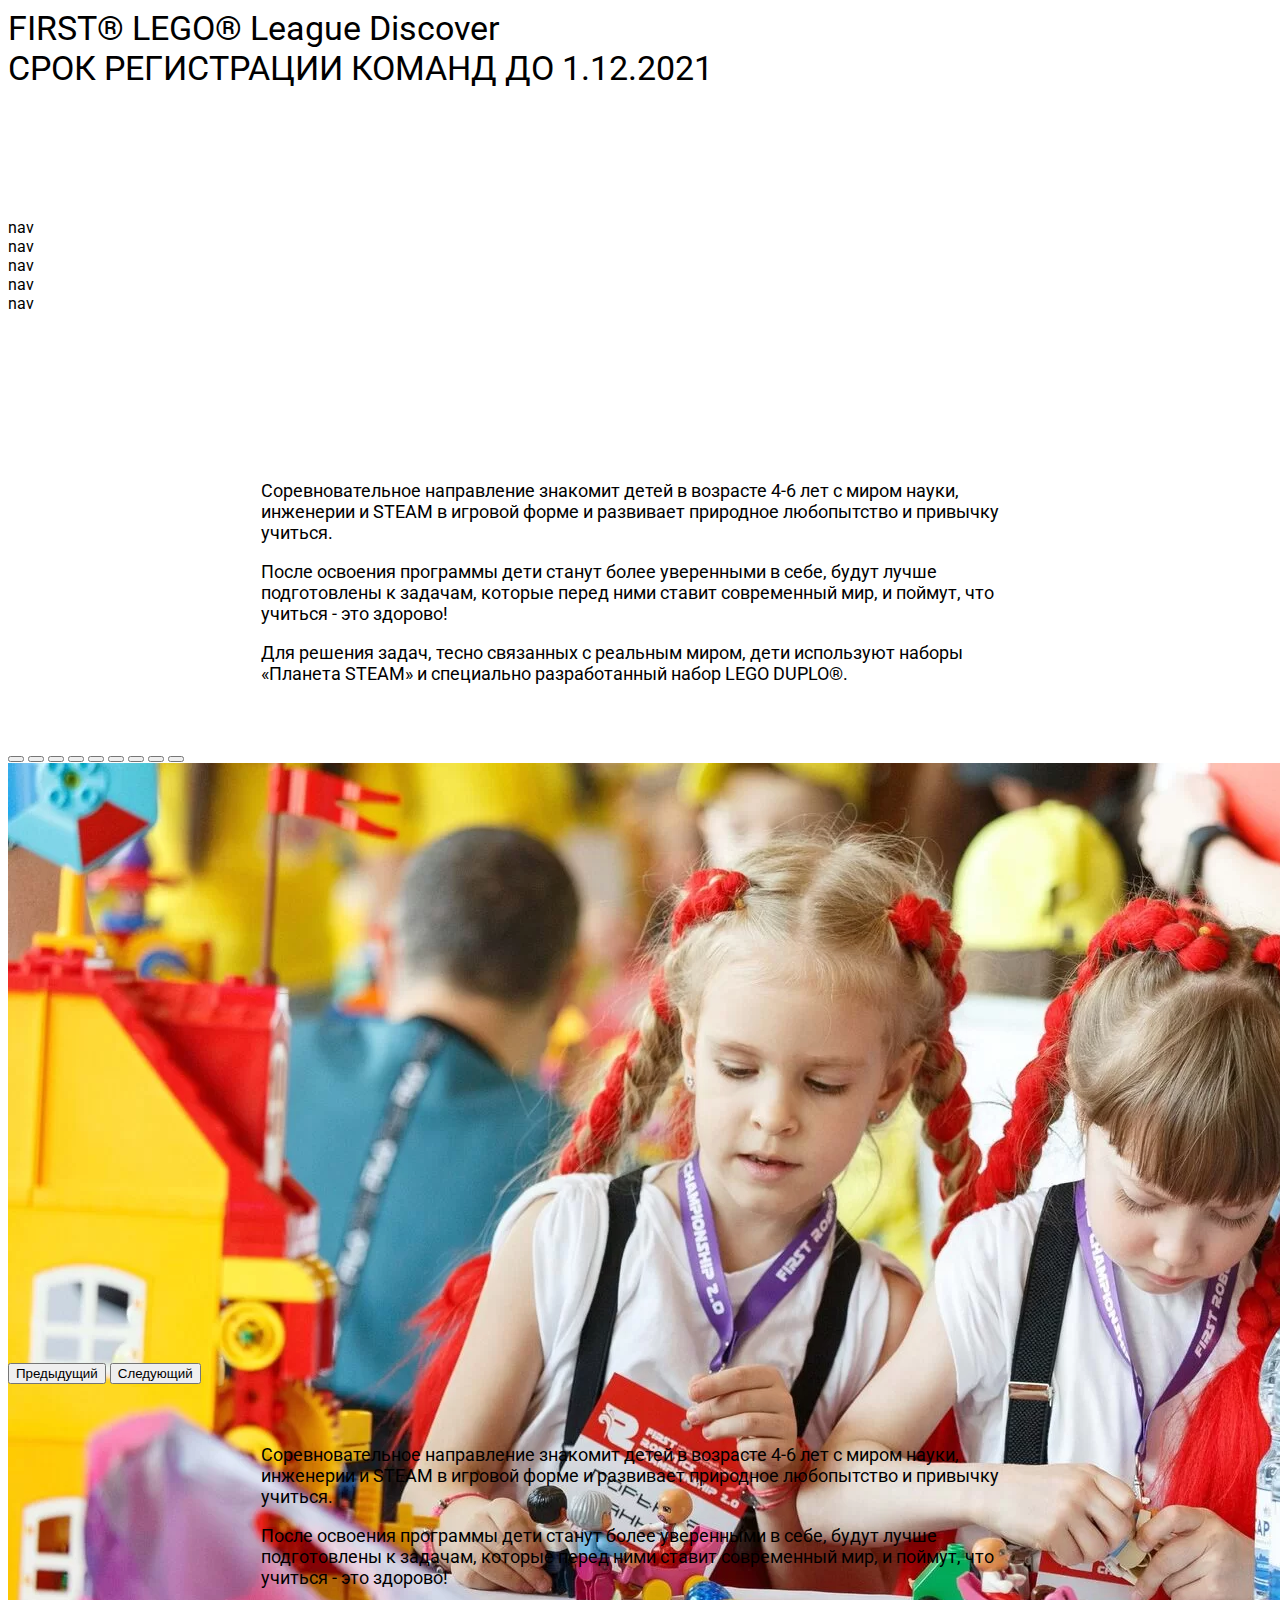
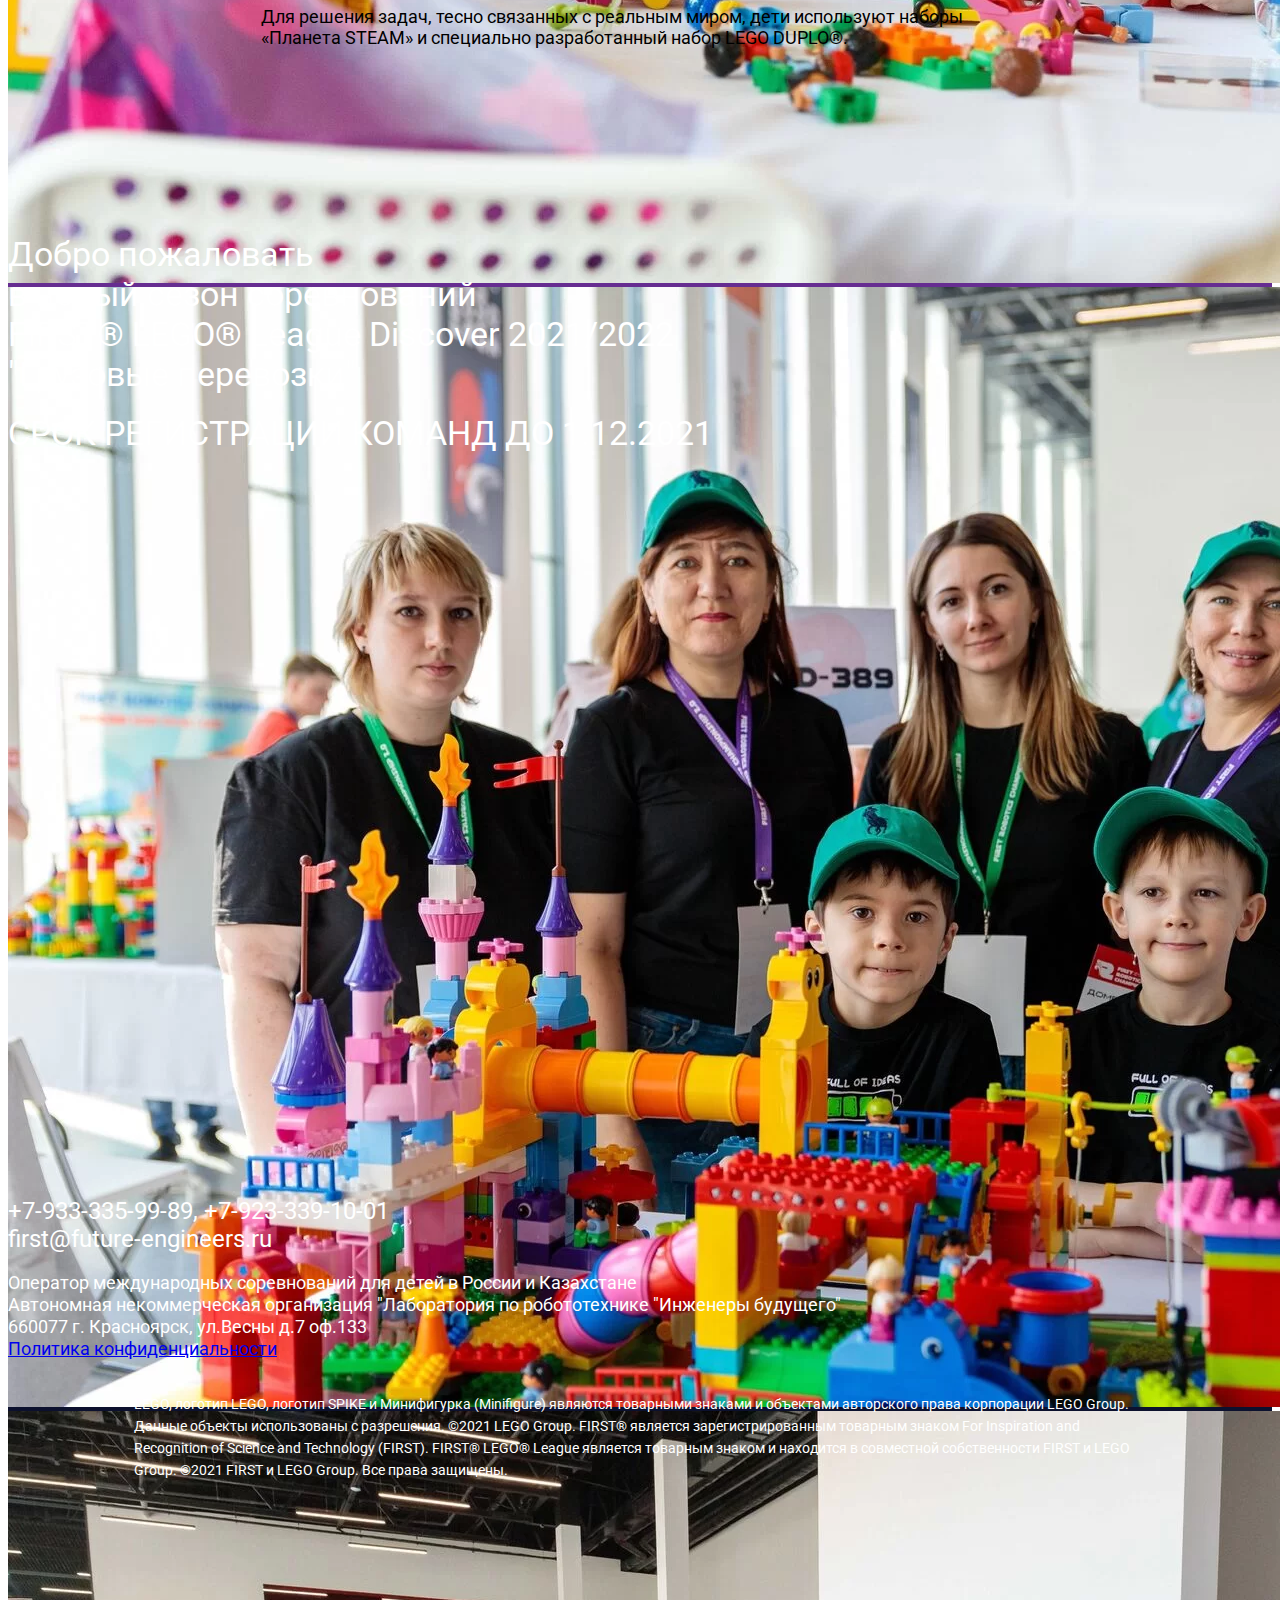
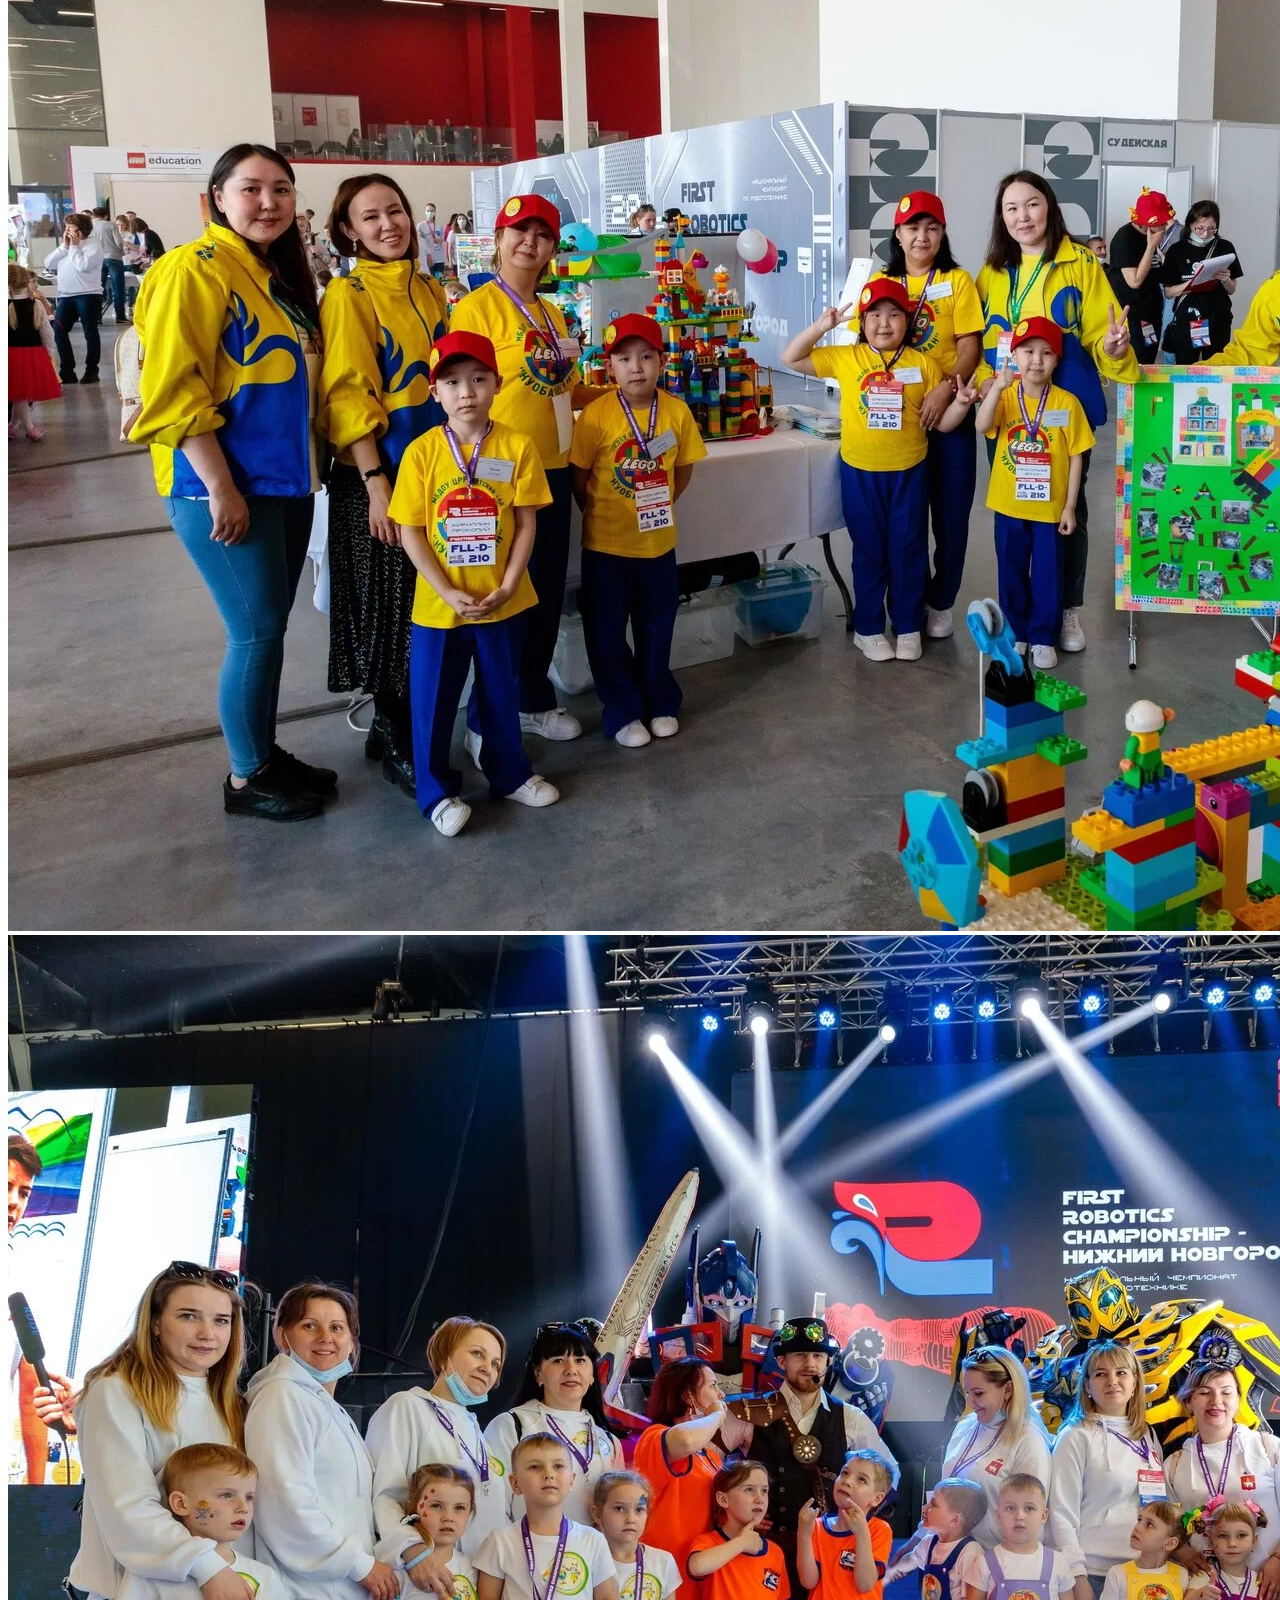
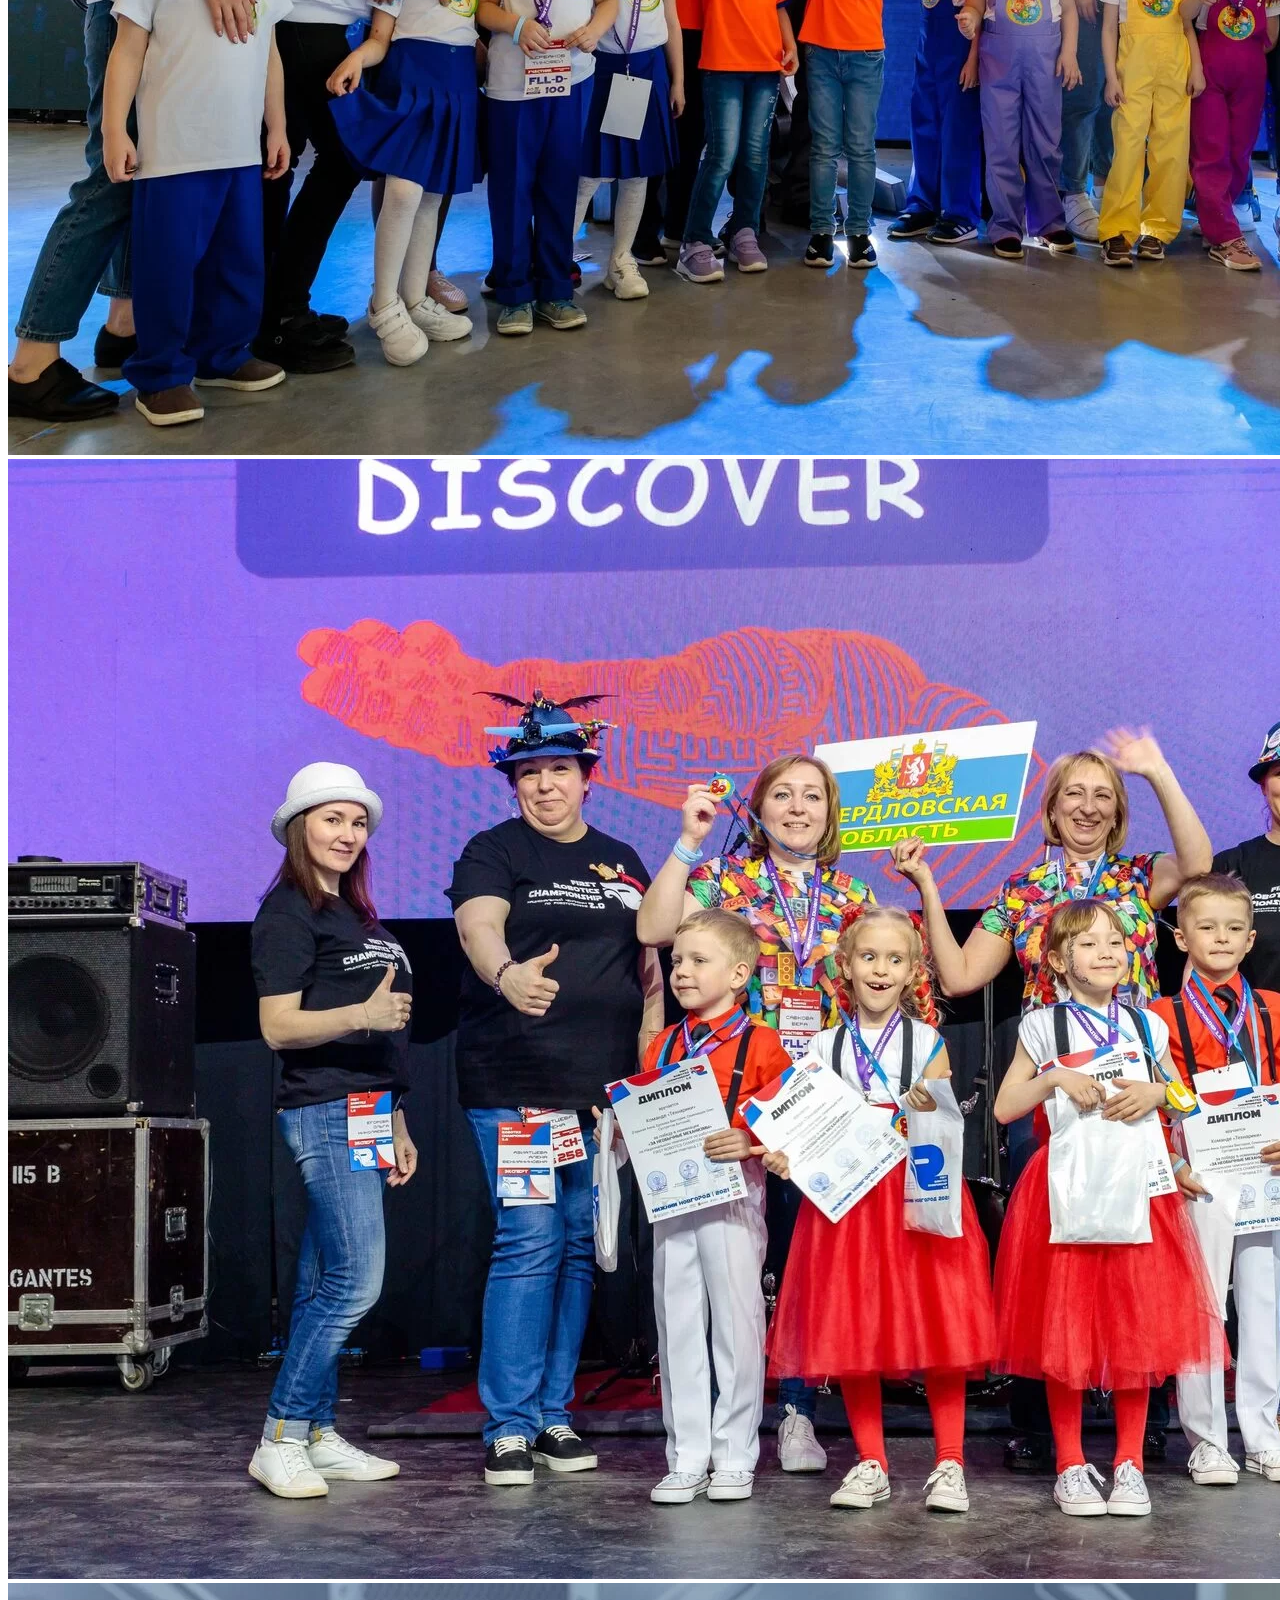
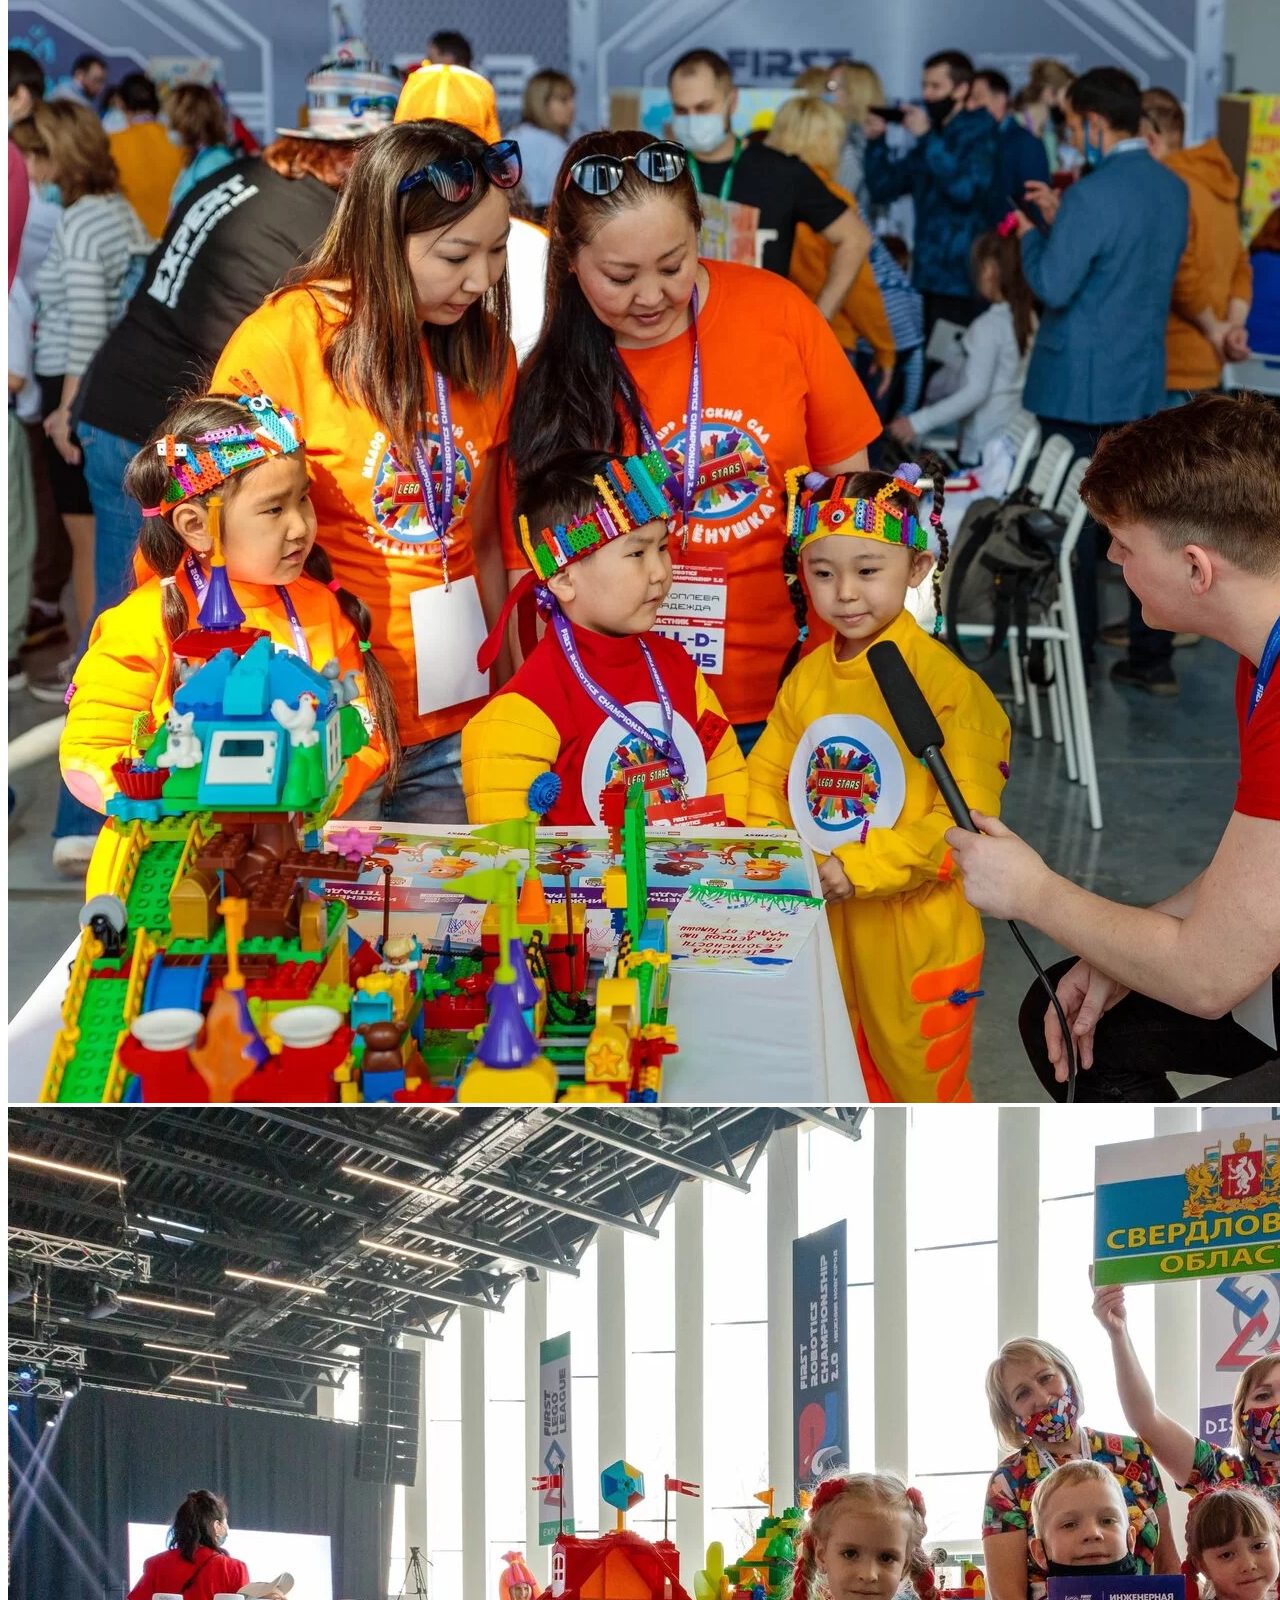
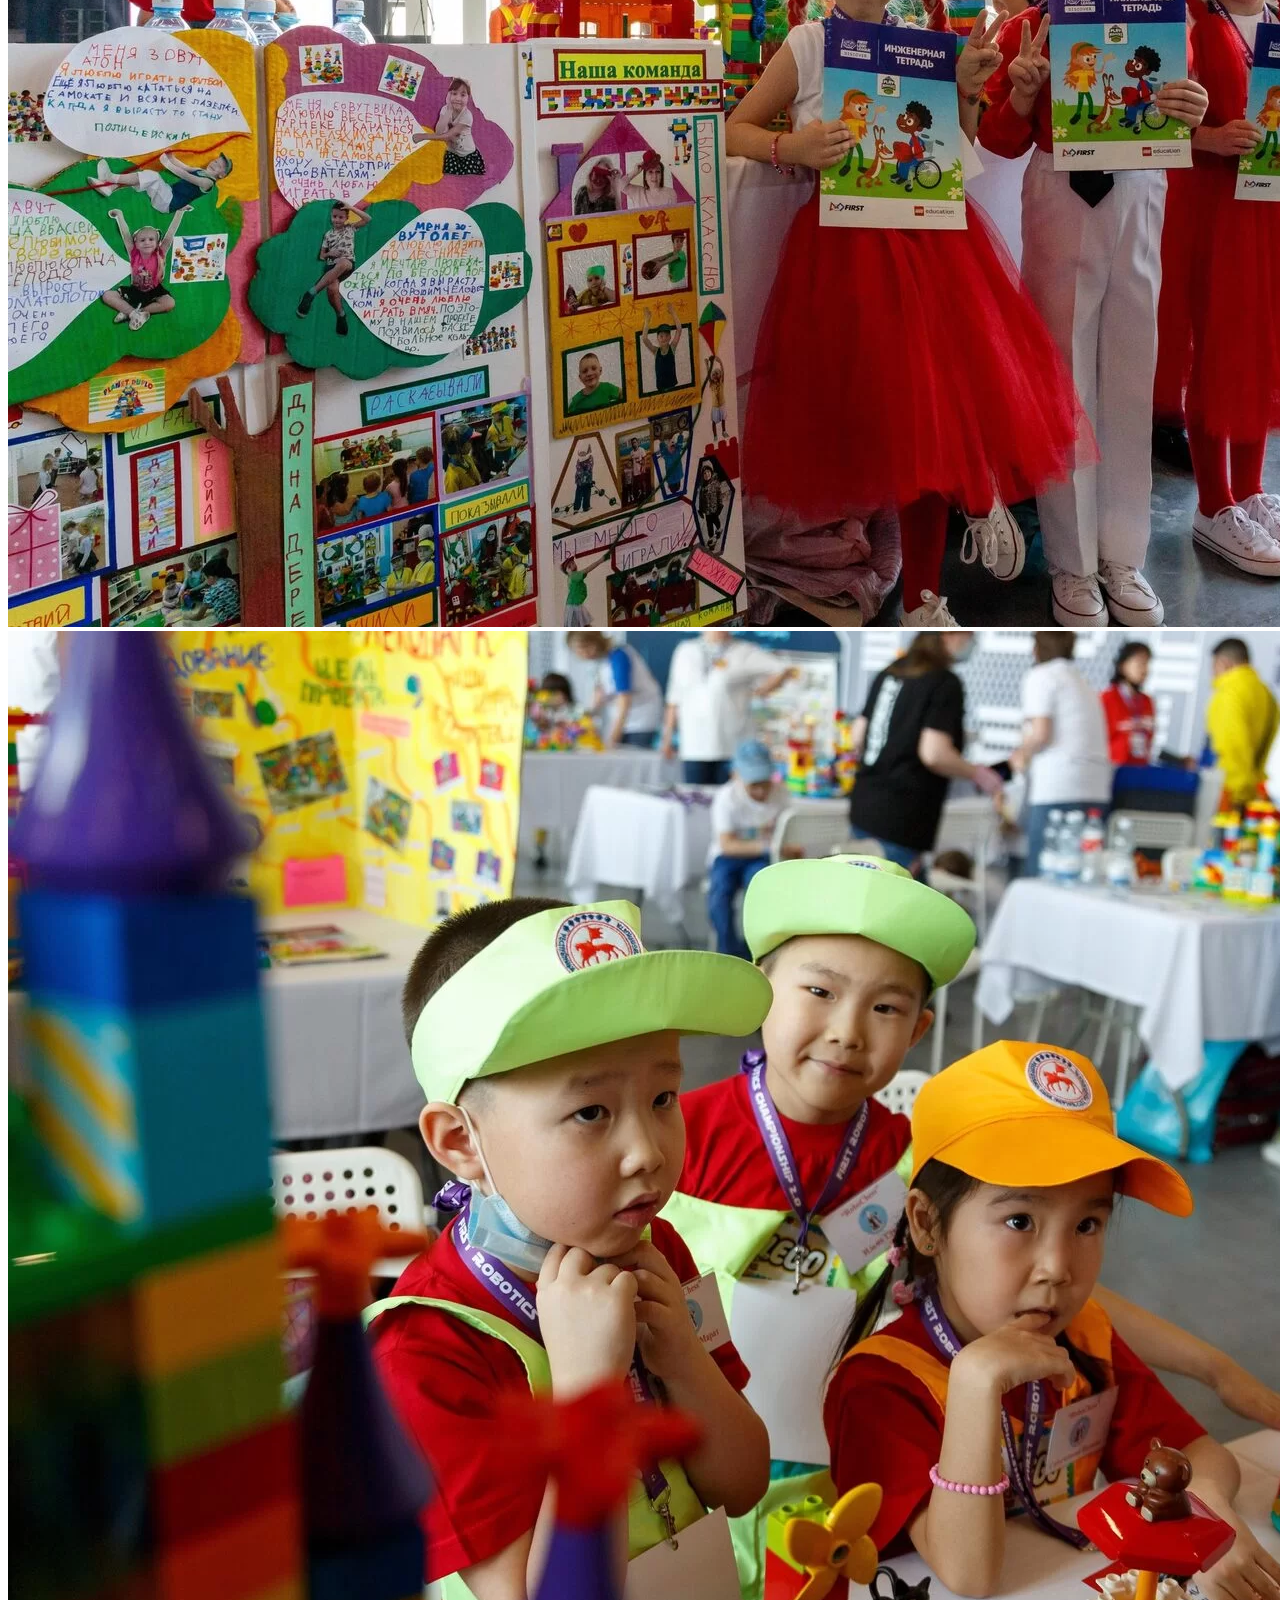
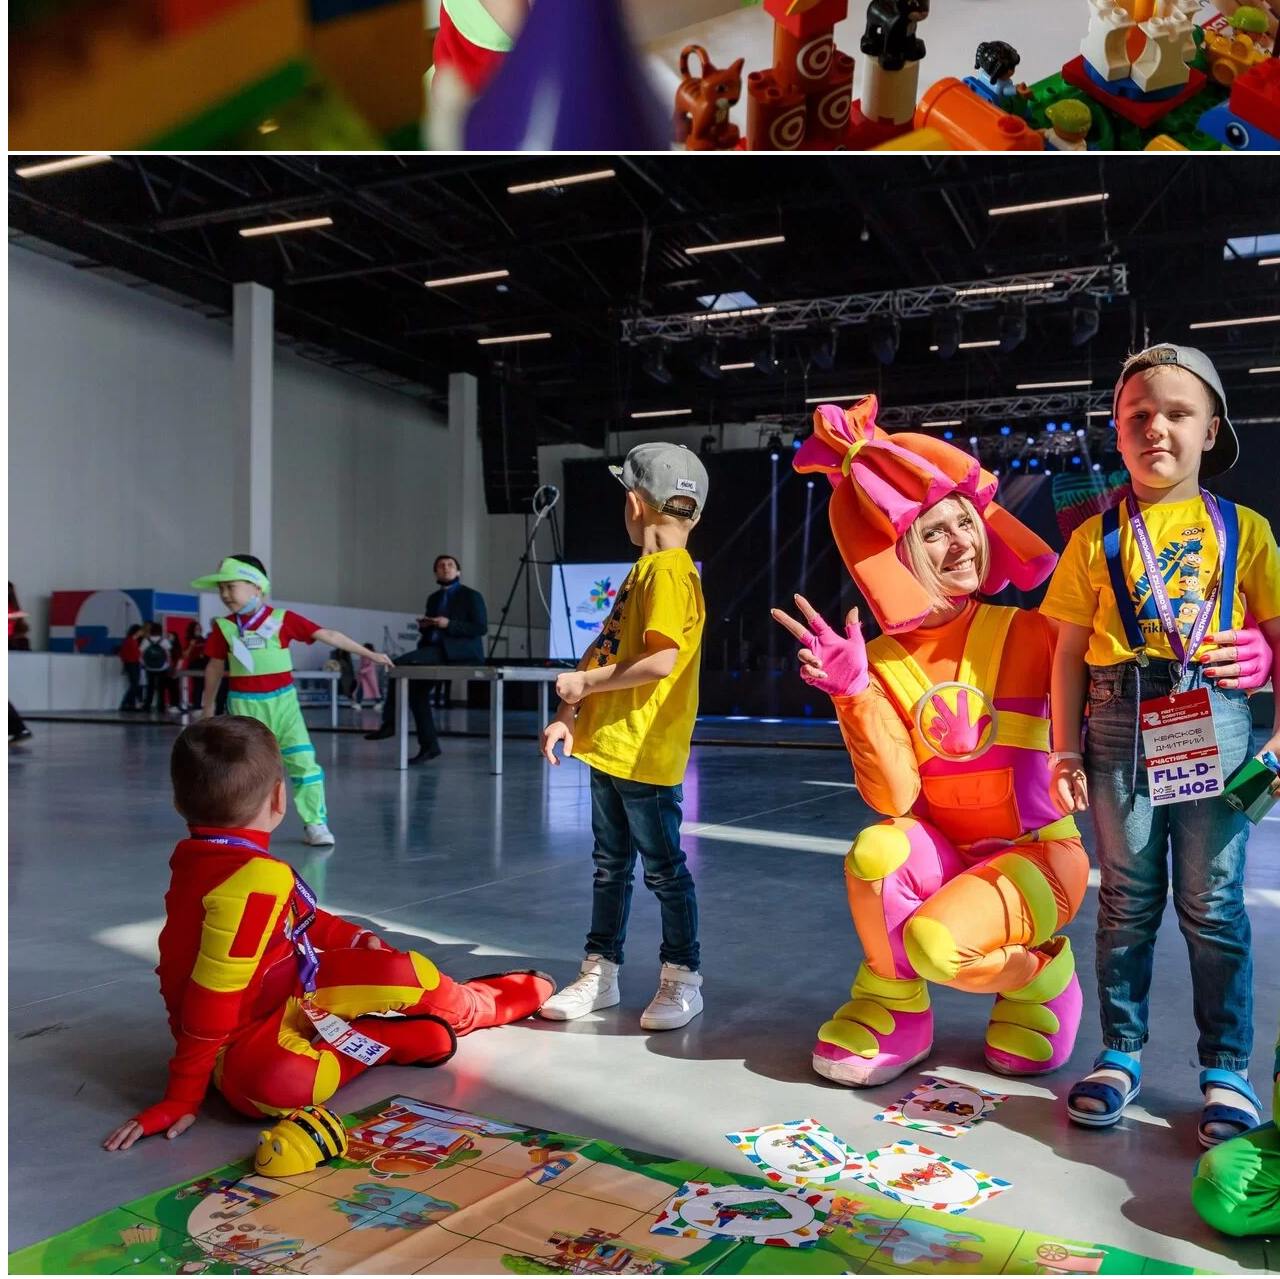
==== index.html @ ee4ee1be "fixed connection of css" ====
<!DOCTYPE html>
<html lang="ru">
<head>
    <meta charset="UTF-8">
    <link href="https://cdn.jsdelivr.net/npm/bootstrap@5.1.1/dist/css/bootstrap.min.css" rel="stylesheet" integrity="sha384-F3w7mX95PdgyTmZZMECAngseQB83DfGTowi0iMjiWaeVhAn4FJkqJByhZMI3AhiU" crossorigin="anonymous">
    <link rel="stylesheet" href="styles/style.css">
    <title>Главная</title>
</head>
<body>
    <div class="container">
        <div class="text-center heading mt-5">
            <span>FIRST® LEGO® League Discover</span>
            <br>
            <span>СРОК РЕГИСТРАЦИИ КОМАНД ДО 1.12.2021</span>
        </div>


        <div class="text-center navigation">
            <div class="row">
                <div class="col">nav</div>
                <div class="col">nav</div>
                <div class="col">nav</div>
                <div class="col">nav</div>
                <div class="col">nav</div>
            </div>
        </div>


        <div>
            <div class="text1">
                <p>Соревновательное направление знакомит детей в возрасте 4-6 лет с миром науки, инженерии и STEAM в
                    игровой форме и развивает природное любопытство и привычку учиться.</p>
                <p>После освоения программы дети станут более уверенными в себе, будут лучше подготовлены к задачам,
                    которые перед ними ставит современный мир, и поймут, что учиться - это здорово!</p>
                <p>Для решения задач, тесно связанных с реальным миром, дети используют наборы «Планета STEAM» и
                    специально разработанный набор LEGO DUPLO®.</p>
                <br>
                <br>
            </div>
        </div>


        <div id="carouselExampleIndicators" class="carousel slide" data-bs-ride="carousel">
            <div class="carousel-indicators">
                <button type="button" data-bs-target="#carouselExampleIndicators" data-bs-slide-to="0" class="active" aria-current="true" aria-label="Slide 1"></button>
                <button type="button" data-bs-target="#carouselExampleIndicators" data-bs-slide-to="1" aria-label="Slide 2"></button>
                <button type="button" data-bs-target="#carouselExampleIndicators" data-bs-slide-to="2" aria-label="Slide 3"></button>
                <button type="button" data-bs-target="#carouselExampleIndicators" data-bs-slide-to="3" aria-label="Slide 4"></button>
                <button type="button" data-bs-target="#carouselExampleIndicators" data-bs-slide-to="4" aria-label="Slide 5"></button>
                <button type="button" data-bs-target="#carouselExampleIndicators" data-bs-slide-to="5" aria-label="Slide 6"></button>
                <button type="button" data-bs-target="#carouselExampleIndicators" data-bs-slide-to="6" aria-label="Slide 7"></button>
                <button type="button" data-bs-target="#carouselExampleIndicators" data-bs-slide-to="7" aria-label="Slide 8"></button>
                <button type="button" data-bs-target="#carouselExampleIndicators" data-bs-slide-to="8" aria-label="Slide 9"></button>
            </div>
            <div class="carousel-inner carousel-all">
                <div class="carousel-item active">
                    <img src="images/foto1.webp" class="d-block w-100" alt="...">
                </div>
                <div class="carousel-item">
                    <img src="images/foto2.webp" class="d-block w-100" alt="...">
                </div>
                <div class="carousel-item">
                    <img src="images/foto3.webp" class="d-block w-100" alt="...">
                </div>
                <div class="carousel-item">
                    <img src="images/foto4.webp" class="d-block w-100" alt="...">
                </div>
                <div class="carousel-item">
                    <img src="images/foto5.webp" class="d-block w-100" alt="...">
                </div>
                <div class="carousel-item">
                    <img src="images/foto6.webp" class="d-block w-100" alt="...">
                </div>
                <div class="carousel-item">
                    <img src="images/foto7.webp" class="d-block w-100" alt="...">
                </div>
                <div class="carousel-item">
                    <img src="images/foto8.webp" class="d-block w-100" alt="...">
                </div>
                <div class="carousel-item">
                    <img src="images/foto9.webp" class="d-block w-100" alt="...">
                </div>
            </div>
            <button class="carousel-control-prev" type="button" data-bs-target="#carouselExampleIndicators"  data-bs-slide="prev">
                <span class="carousel-control-prev-icon" aria-hidden="true"></span>
                <span class="visually-hidden">Предыдущий</span>
            </button>
            <button class="carousel-control-next" type="button" data-bs-target="#carouselExampleIndicators"  data-bs-slide="next">
                <span class="carousel-control-next-icon" aria-hidden="true"></span>
                <span class="visually-hidden">Следующий</span>
            </button>
        </div>


        <div>
            <div class="text1">
                <br>
                <br>
                <p>Соревновательное направление знакомит детей в возрасте 4-6 лет с миром науки, инженерии и STEAM в
                    игровой форме и развивает природное любопытство и привычку учиться.</p>
                <p>После освоения программы дети станут более уверенными в себе, будут лучше подготовлены к задачам,
                    которые перед ними ставит современный мир, и поймут, что учиться - это здорово!</p>
                <p>Для решения задач, тесно связанных с реальным миром, дети используют наборы «Планета STEAM» и
                    специально разработанный набор LEGO DUPLO®.</p>
            </div>
        </div>
    </div>


    <div class="stripe_violet">
    </div>


    <div class="text-center footer_violet">
        <span>Добро пожаловать</span> <br>
        <span>в новый сезон соревнований</span> <br>
        <span>FIRST® LEGO® League Discover 2021/2022</span> <br>
        <span>"Грузовые перевозки"</span> <br>
        <br>
        <span>СРОК РЕГИСТРАЦИИ КОМАНД ДО 1.12.2021</span>
    </div>


    <br>
    <div class="container">
        <div class="video">
            <iframe width="840"
                height="472,5"
                src="https://www.youtube.com/embed/uSC0AAfrMMY"
                title="YouTube video player"
                frameborder="0"
                allow="accelerometer; autoplay; clipboard-write; encrypted-media; gyroscope; picture-in-picture"
                allowfullscreen>
            </iframe>
        </div>
    </div>


    <div class="stripe_blue">
    </div>


    <div class="text-center footer_blue">
        <span>+7-933-335-99-89, +7-923-339-10-01</span> <br>
        <span>first@future-engineers.ru</span> <br>
        <br>
        <span2>Оператор международных соревнований для детей в России и Казахстане</span2> <br>
        <span2>Автономная некоммерческая организация "Лаборатория по робототехнике "Инженеры будущего"</span2> <br>
        <span2>660077 г. Красноярск, ул.Весны д.7 оф.133</span2> <br>
        <span2><a href="#">Политика конфиденциальности</a></span2> <br>
        <br>
        <p>LEGO, логотип LEGO, логотип SPIKE и Минифигурка (Minifigure) являются товарными знаками и объектами
            авторского права корпорации LEGO Group. Данные объекты использованы с разрешения. ©2021 LEGO Group.
            FIRST® является зарегистрированным товарным знаком For Inspiration and Recognition of Science and
            Technology (FIRST). FIRST® LEGO® League является товарным знаком и находится в совместной собственности
            FIRST и LEGO Group. ©2021 FIRST и LEGO Group. Все права защищены.</p>
    </div>


    <script src="https://cdn.jsdelivr.net/npm/bootstrap@5.0.2/dist/js/bootstrap.bundle.min.js" integrity="sha384-MrcW6ZMFYlzcLA8Nl+NtUVF0sA7MsXsP1UyJoMp4YLEuNSfAP+JcXn/tWtIaxVXM" crossorigin="anonymous"></script>
</body>
</html>
---- styles/style.css ----
@import url('https://fonts.googleapis.com/css2?family=Roboto:wght@500&display=swap');

body{
    font-family: 'Roboto', sans-serif;
}
.heading{
    height: 150px;
}
.heading span{
    font-size: 34px;
}
.navigation{
    height: 184px;
    padding-top: 60px;
    padding-bottom: 60px;
}
.text1{
    font-size: 18px;
    width: 60%;
    margin-left: auto;
    margin-right: auto;
}
.carousel-all{
    height: 600px;
}
.video{
    width: 840px;
    margin-left: auto;
    margin-right: auto;
}

.stripe_violet{
    width: 100%;
    height: 168px;
    background-color: aquamarine;
    background-image: url("https://thumb.tildacdn.com/tild6461-3864-4330-b061-323463386266/-/format/webp/_5.png");
    background-position: center;
}
.footer_violet{
    height: 300px;
    background-color: #662d91;
}
.footer_violet span{
    font-size: 34px;
    color: white;
}





.stripe_blue{
    width: 100%;
    height: 168px;
    background-color: aquamarine;
    background-image: url("https://thumb.tildacdn.com/tild3732-3762-4366-a438-363236306661/-/format/webp/_4.png");
    background-position: center;
}
.footer_blue{
    height: 350px;
    background-color: #0c112e;
}
.footer_blue span{
    font-size: 24px;
    color: white;
}
.footer_blue span2{
    display: inline;
    font-size: 18px;
    color: white;
    line-height: 22px;
}
.footer_blue p{
    font-size: 14px;
    color: white;
    line-height: 22px;
    width: 80%;
    margin-left: auto;
    margin-right: auto;
}
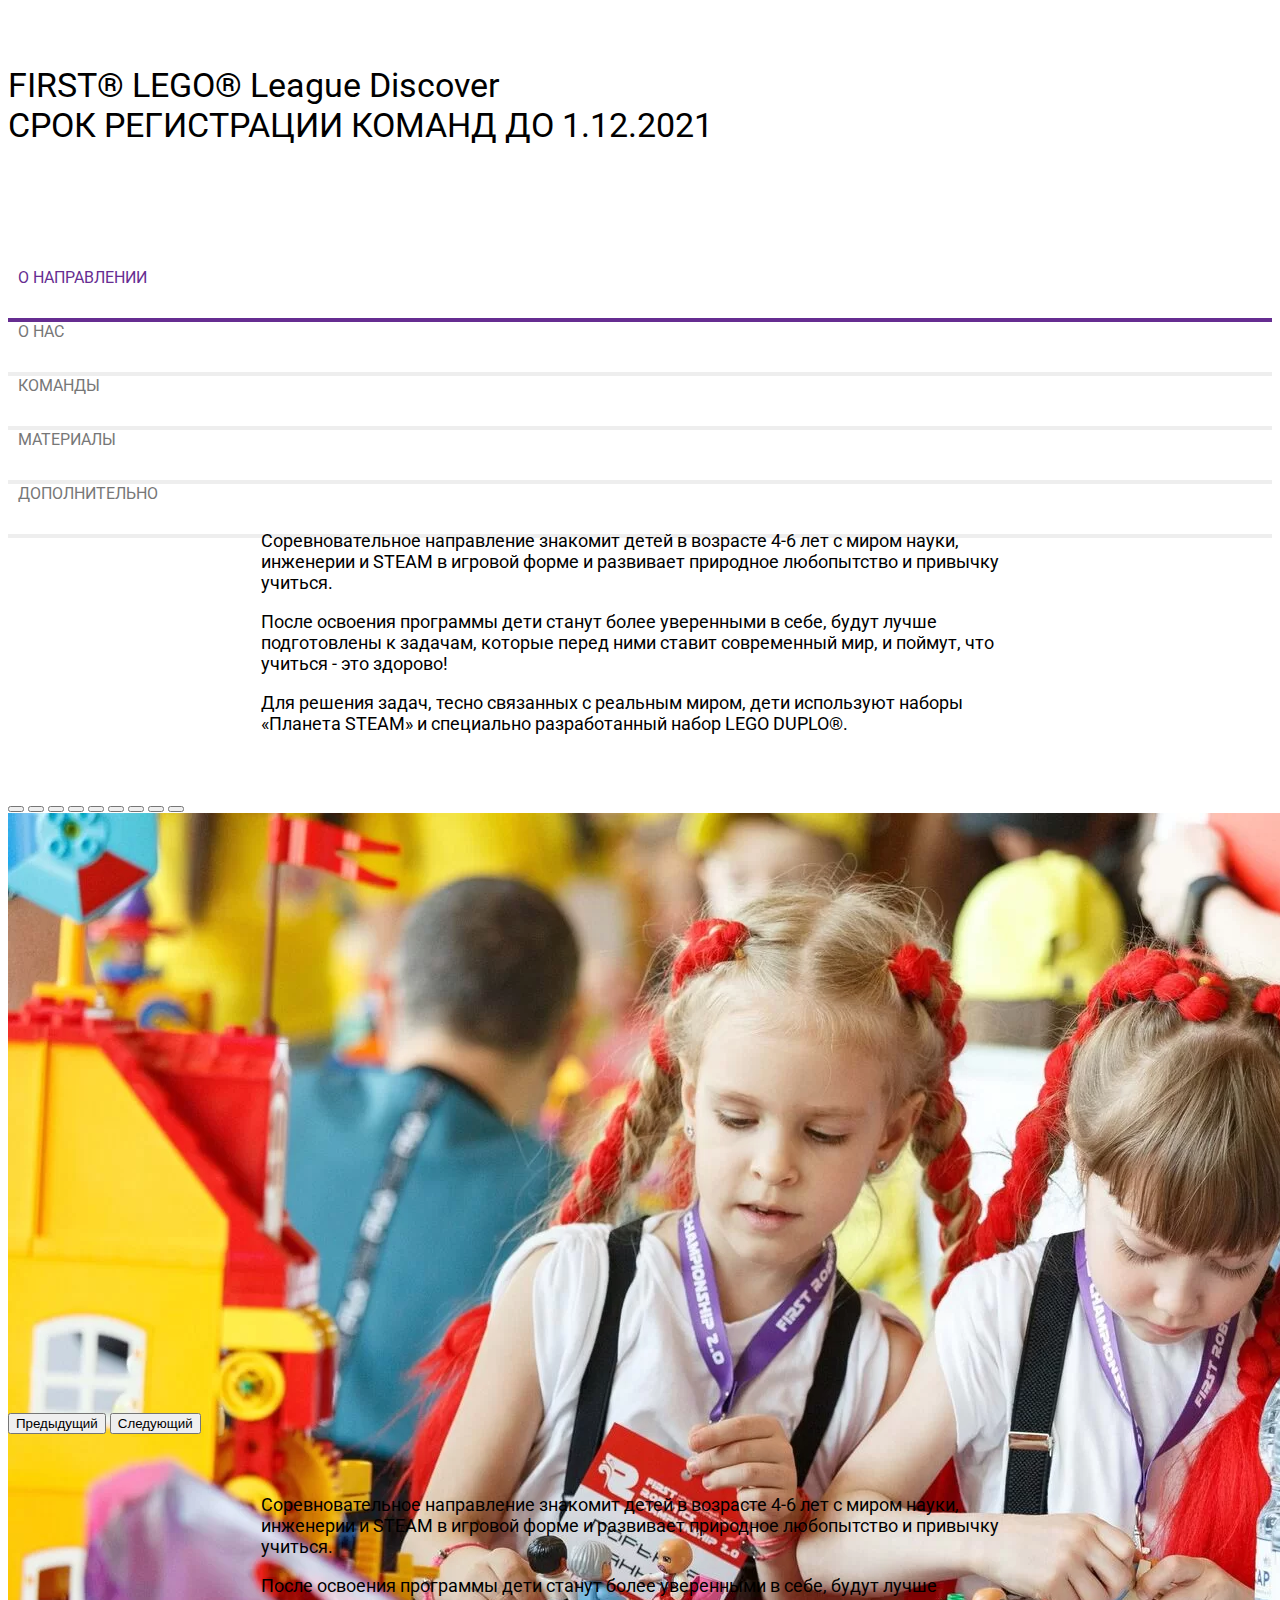
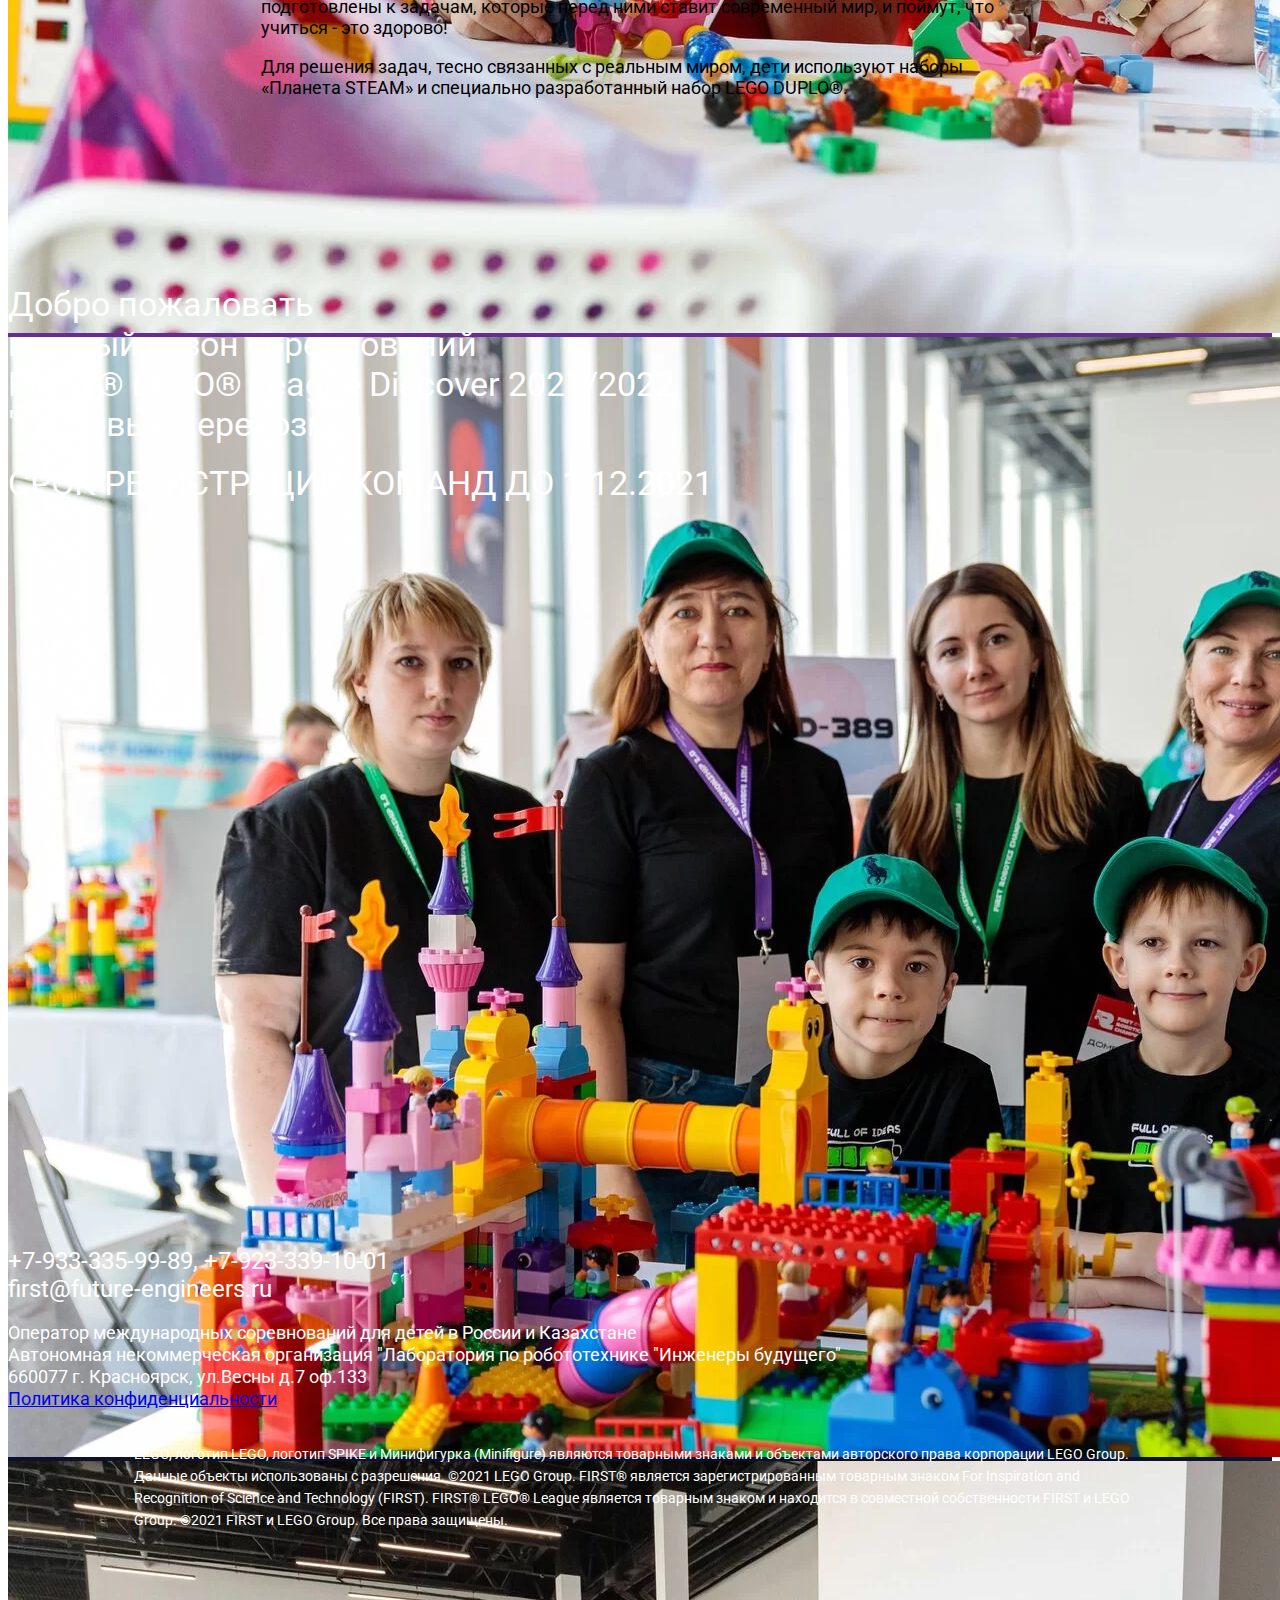
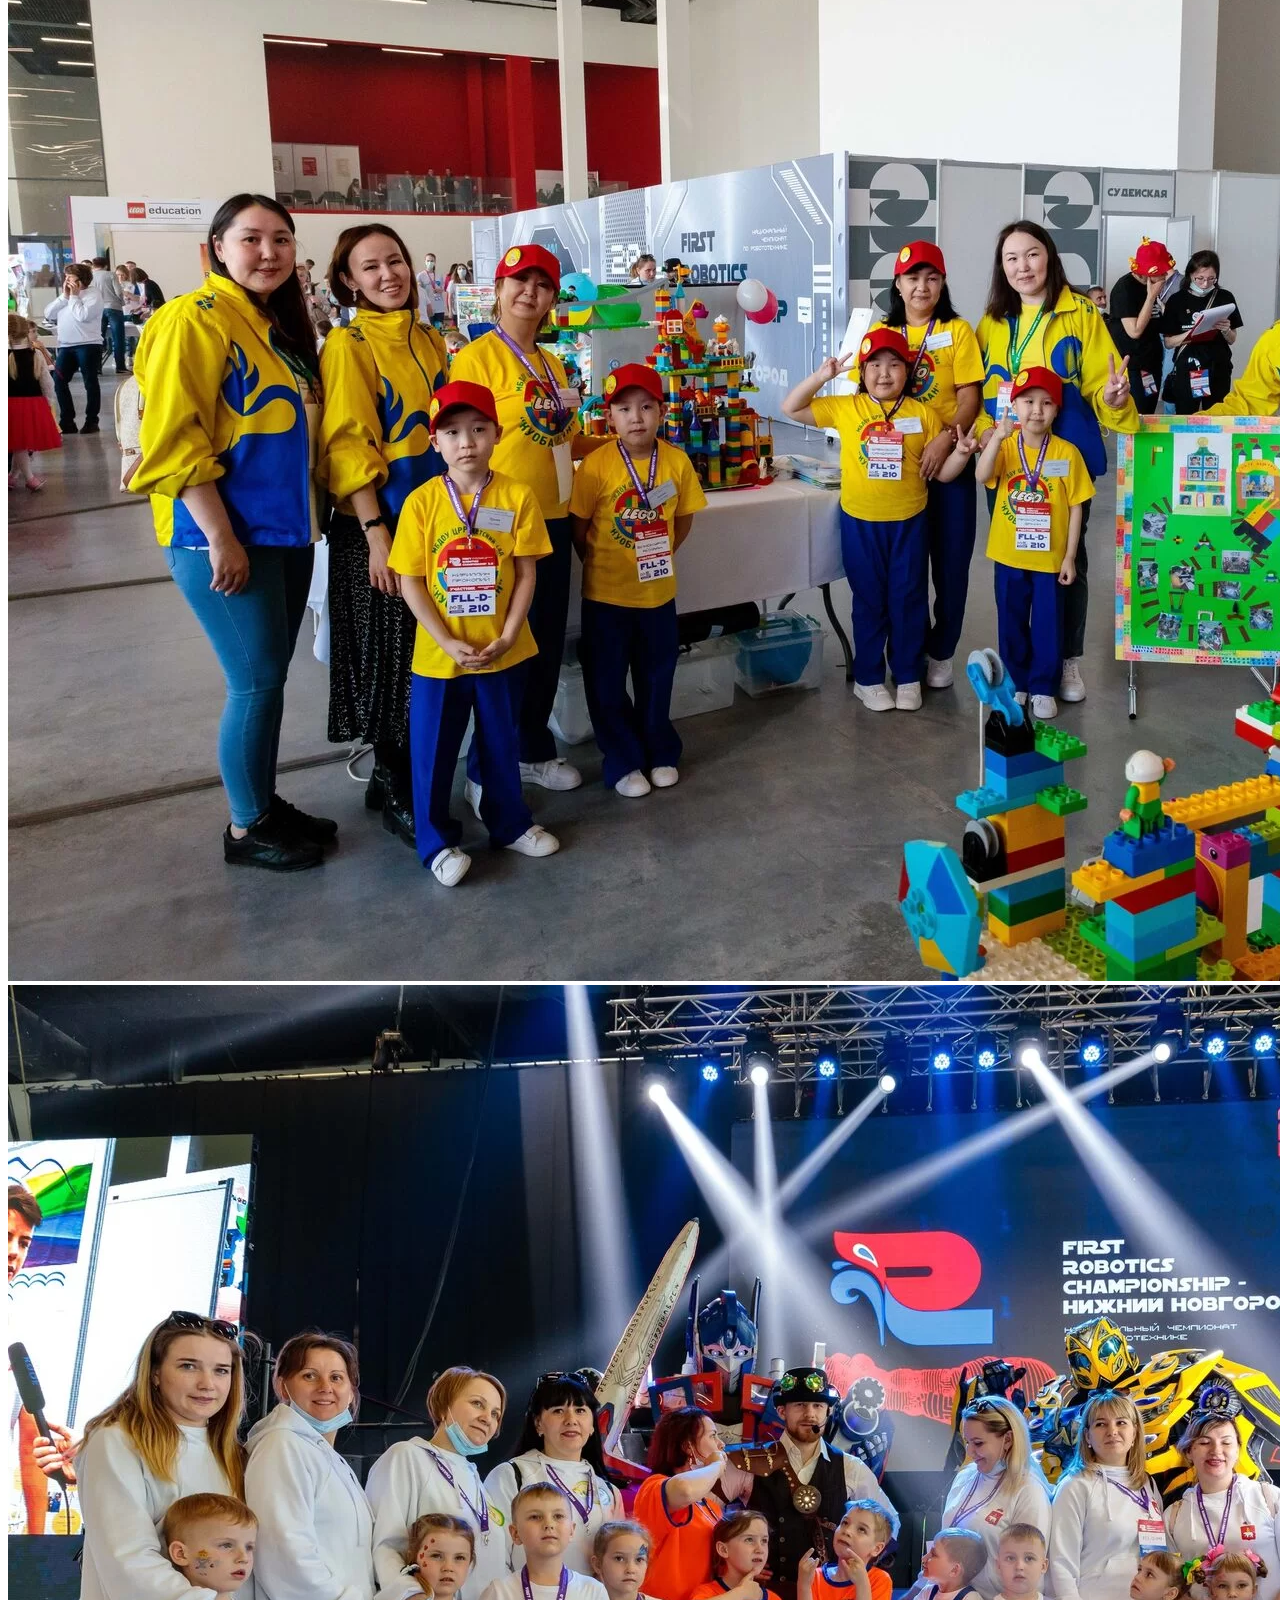
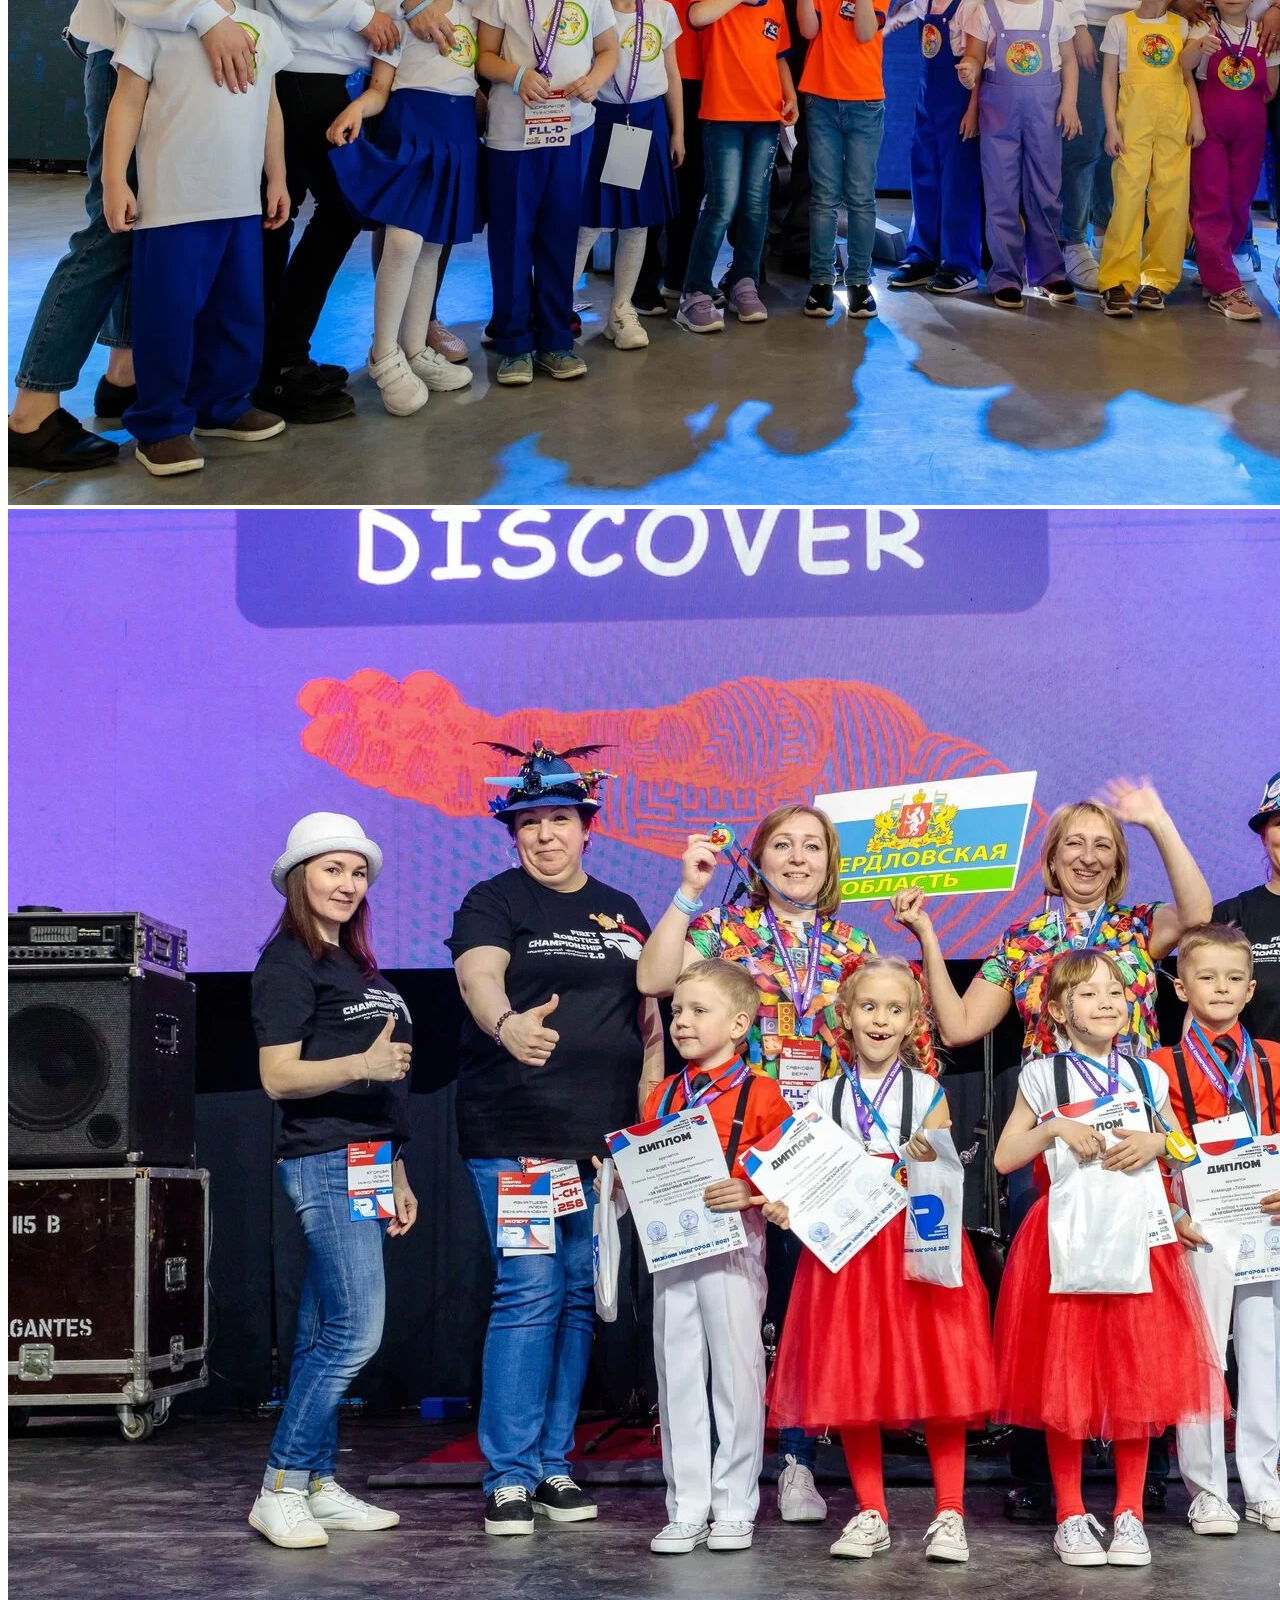
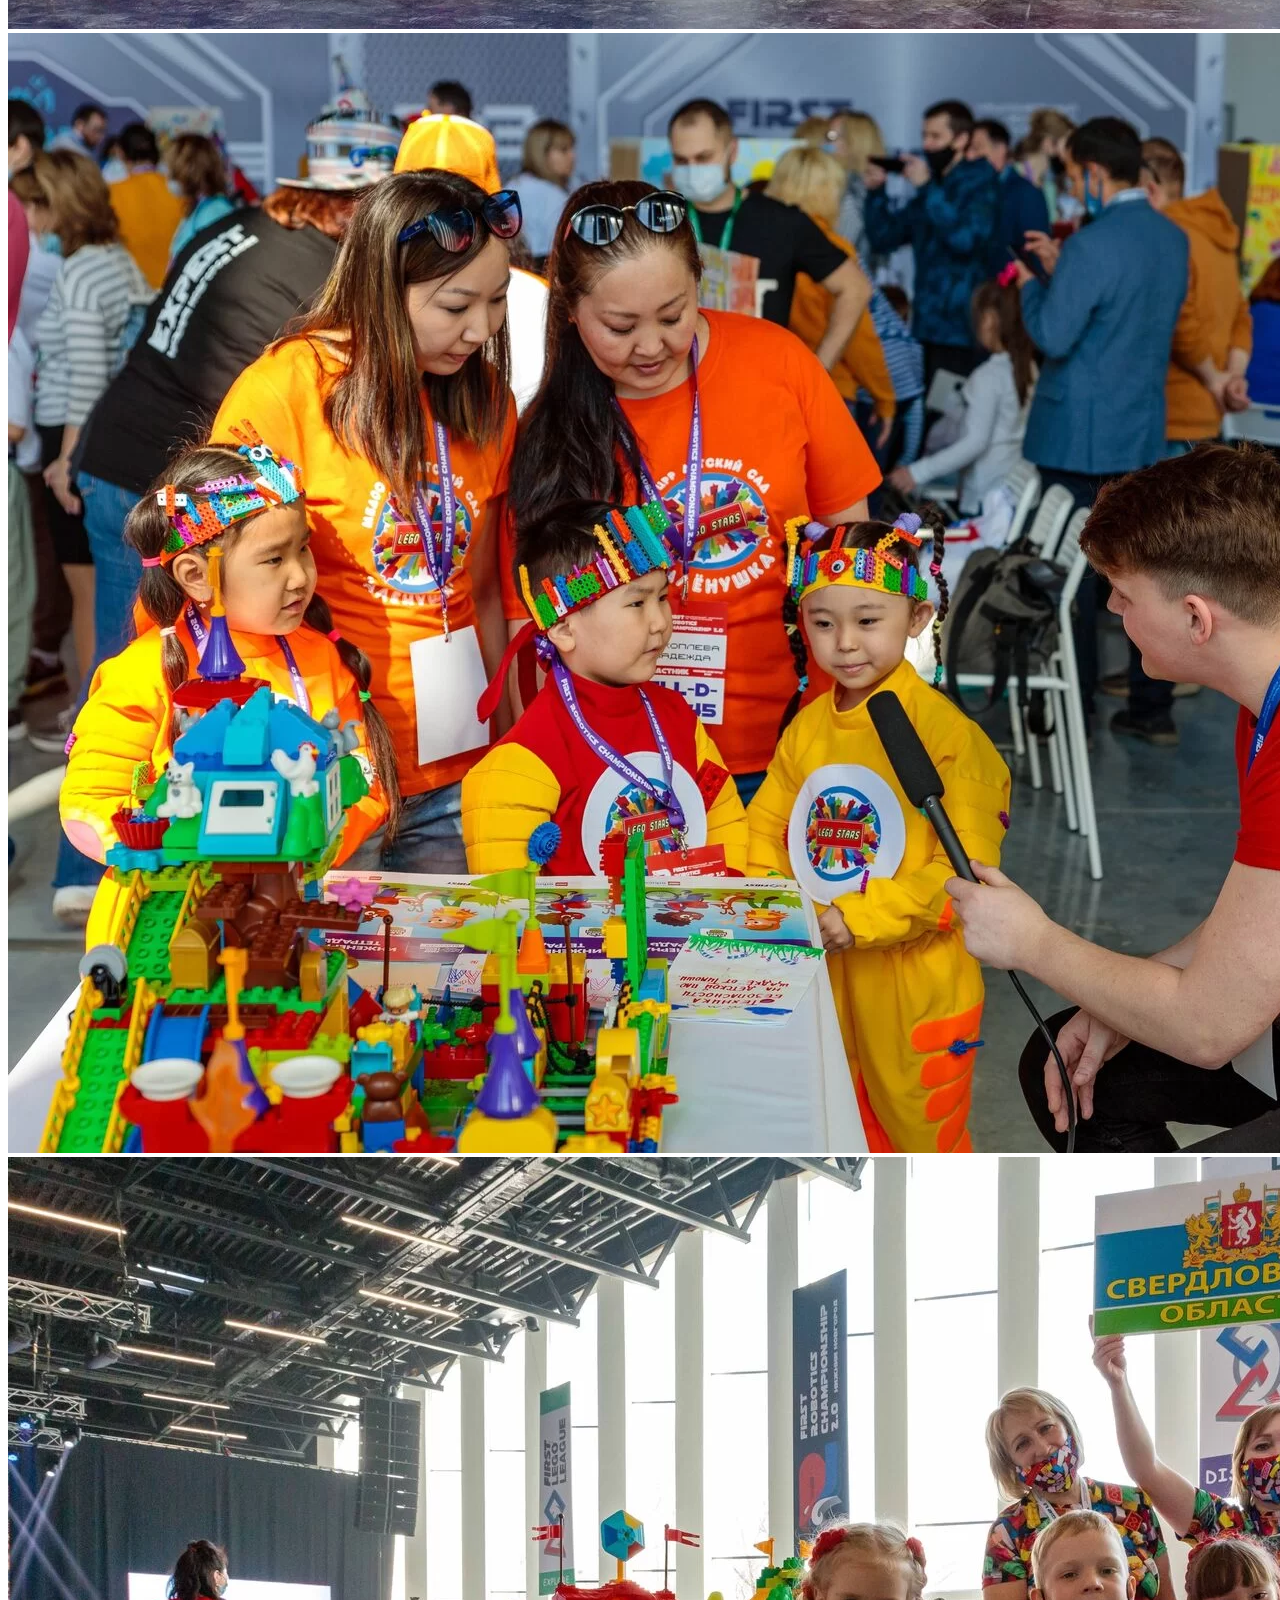
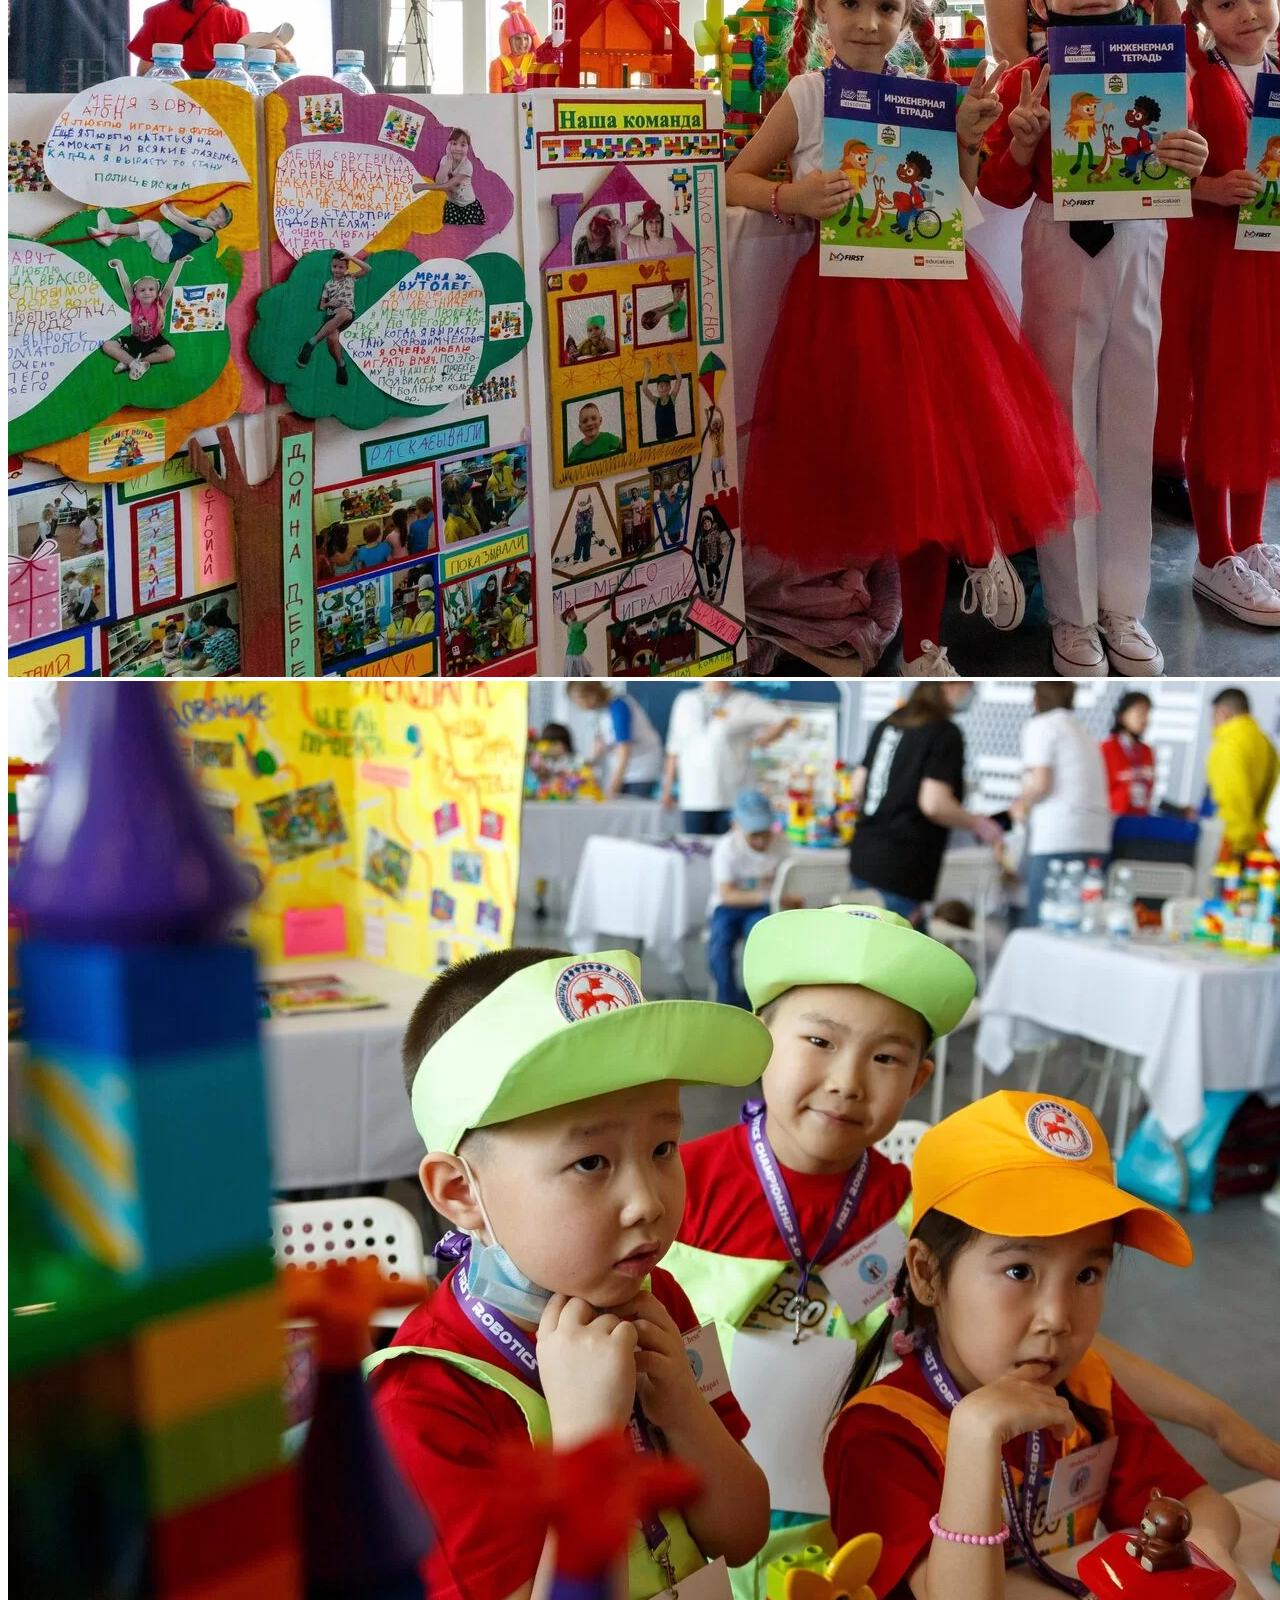
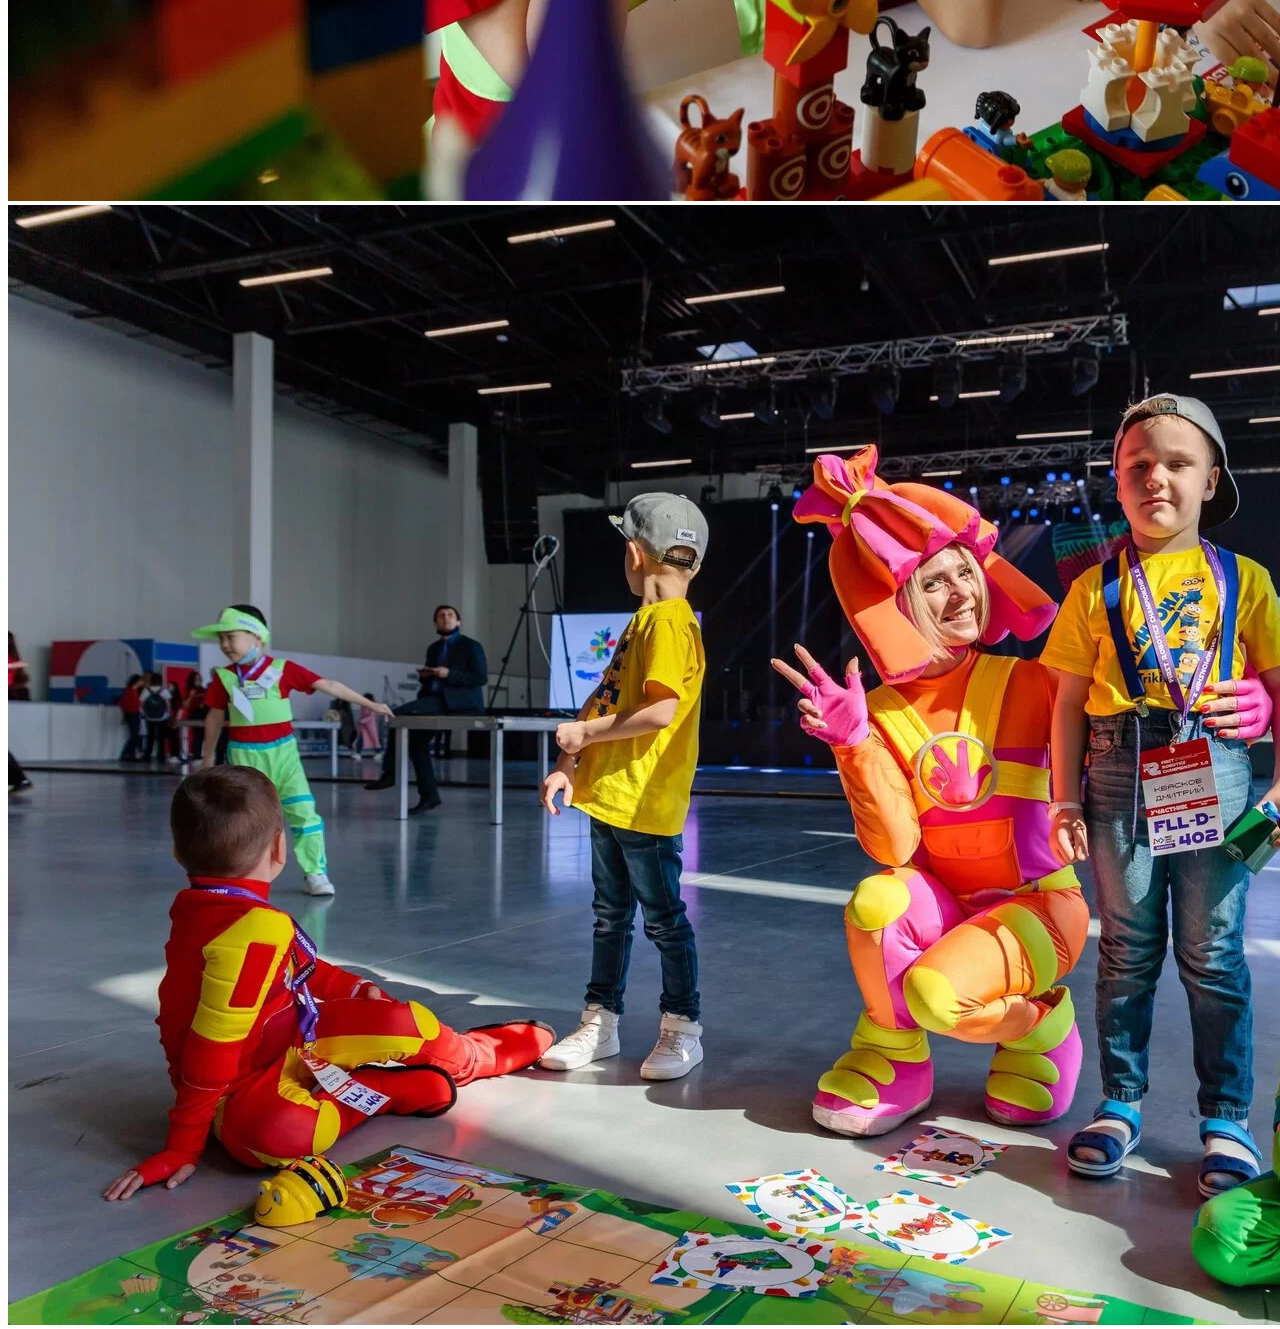
==== commit cf1762d4: "fixed connection of css" ====
--- a/index.html
+++ b/index.html
@@ -3,12 +3,15 @@
 <head>
     <meta charset="UTF-8">
     <link href="https://cdn.jsdelivr.net/npm/bootstrap@5.1.1/dist/css/bootstrap.min.css" rel="stylesheet" integrity="sha384-F3w7mX95PdgyTmZZMECAngseQB83DfGTowi0iMjiWaeVhAn4FJkqJByhZMI3AhiU" crossorigin="anonymous">
-    <link rel="stylesheet" href="styles/style.css">
+    <link rel="stylesheet" href="css/style.css">
     <title>Главная</title>
 </head>
 <body>
     <div class="container">
-        <div class="text-center heading mt-5">
+        <div class="text-center heading">
+            <br>
+            <br>
+            <br>
             <span>FIRST® LEGO® League Discover</span>
             <br>
             <span>СРОК РЕГИСТРАЦИИ КОМАНД ДО 1.12.2021</span>
@@ -17,11 +20,31 @@
 
         <div class="text-center navigation">
             <div class="row">
-                <div class="col">nav</div>
-                <div class="col">nav</div>
-                <div class="col">nav</div>
-                <div class="col">nav</div>
-                <div class="col">nav</div>
+                <div class="col">
+                    <div class="navigation2 navigation1 ">
+                        <span>О НАПРАВЛЕНИИ</span>
+                    </div>
+                </div>
+                <div class="col">
+                    <div class="navigation2">
+                        О НАС
+                    </div>
+                </div>
+                <div class="col">
+                    <div class="navigation2">
+                        КОМАНДЫ
+                    </div>
+                </div>
+                <div class="col">
+                    <div class="navigation2">
+                        МАТЕРИАЛЫ
+                    </div>
+                </div>
+                <div class="col">
+                    <div class="navigation2">
+                        ДОПОЛНИТЕЛЬНО
+                    </div>
+                </div>
             </div>
         </div>
 
@@ -54,31 +77,31 @@
             </div>
             <div class="carousel-inner carousel-all">
                 <div class="carousel-item active">
-                    <img src="images/foto1.webp" class="d-block w-100" alt="...">
+                    <img src="img/foto1.webp" class="d-block w-100" alt="...">
                 </div>
                 <div class="carousel-item">
-                    <img src="images/foto2.webp" class="d-block w-100" alt="...">
+                    <img src="img/foto2.webp" class="d-block w-100" alt="...">
                 </div>
                 <div class="carousel-item">
-                    <img src="images/foto3.webp" class="d-block w-100" alt="...">
+                    <img src="img/foto3.webp" class="d-block w-100" alt="...">
                 </div>
                 <div class="carousel-item">
-                    <img src="images/foto4.webp" class="d-block w-100" alt="...">
+                    <img src="img/foto4.webp" class="d-block w-100" alt="...">
                 </div>
                 <div class="carousel-item">
-                    <img src="images/foto5.webp" class="d-block w-100" alt="...">
+                    <img src="img/foto5.webp" class="d-block w-100" alt="...">
                 </div>
                 <div class="carousel-item">
-                    <img src="images/foto6.webp" class="d-block w-100" alt="...">
+                    <img src="img/foto6.webp" class="d-block w-100" alt="...">
                 </div>
                 <div class="carousel-item">
-                    <img src="images/foto7.webp" class="d-block w-100" alt="...">
+                    <img src="img/foto7.webp" class="d-block w-100" alt="...">
                 </div>
                 <div class="carousel-item">
-                    <img src="images/foto8.webp" class="d-block w-100" alt="...">
+                    <img src="img/foto8.webp" class="d-block w-100" alt="...">
                 </div>
                 <div class="carousel-item">
-                    <img src="images/foto9.webp" class="d-block w-100" alt="...">
+                    <img src="img/foto9.webp" class="d-block w-100" alt="...">
                 </div>
             </div>
             <button class="carousel-control-prev" type="button" data-bs-target="#carouselExampleIndicators"  data-bs-slide="prev">
--- a/css/style.css
+++ b/css/style.css
@@ -0,0 +1,95 @@
+@import url('https://fonts.googleapis.com/css2?family=Roboto:wght@500&display=swap');
+
+body{
+    font-family: 'Roboto', sans-serif;
+}
+.heading{
+    height: 200px;
+}
+.heading span{
+    font-size: 34px;
+}
+.navigation{
+    height: 184px;
+    padding-top: 60px;
+    padding-bottom: 60px;
+}
+
+.navigation2{
+    border-bottom: 4px solid #eee;
+    padding: 0 10px;
+    color: #777;
+    font-size: 16px;
+    height: 50px;
+}
+.navigation2:hover{
+    border-bottom-color: #662d91;
+}
+.navigation1{
+    border-bottom-color: #662d91;
+    color: #662d91;
+}
+.text1{
+    font-size: 18px;
+    width: 60%;
+    margin-left: auto;
+    margin-right: auto;
+}
+.carousel-all{
+    height: 600px;
+}
+.video{
+    width: 840px;
+    margin-left: auto;
+    margin-right: auto;
+}
+
+.stripe_violet{
+    width: 100%;
+    height: 168px;
+    background-color: aquamarine;
+    background-image: url(../img/stripe_violet.png);
+    background-position: center;
+}
+.footer_violet{
+    height: 300px;
+    background-color: #662d91;
+}
+.footer_violet span{
+    font-size: 34px;
+    color: white;
+}
+
+
+
+
+
+.stripe_blue{
+    width: 100%;
+    height: 168px;
+    background-color: aquamarine;
+    background-image: url(../img/stripe_blue.png);
+    background-position: center;
+}
+.footer_blue{
+    height: 350px;
+    background-color: #0c112e;
+}
+.footer_blue span{
+    font-size: 24px;
+    color: white;
+}
+.footer_blue span2{
+    display: inline;
+    font-size: 18px;
+    color: white;
+    line-height: 22px;
+}
+.footer_blue p{
+    font-size: 14px;
+    color: white;
+    line-height: 22px;
+    width: 80%;
+    margin-left: auto;
+    margin-right: auto;
+}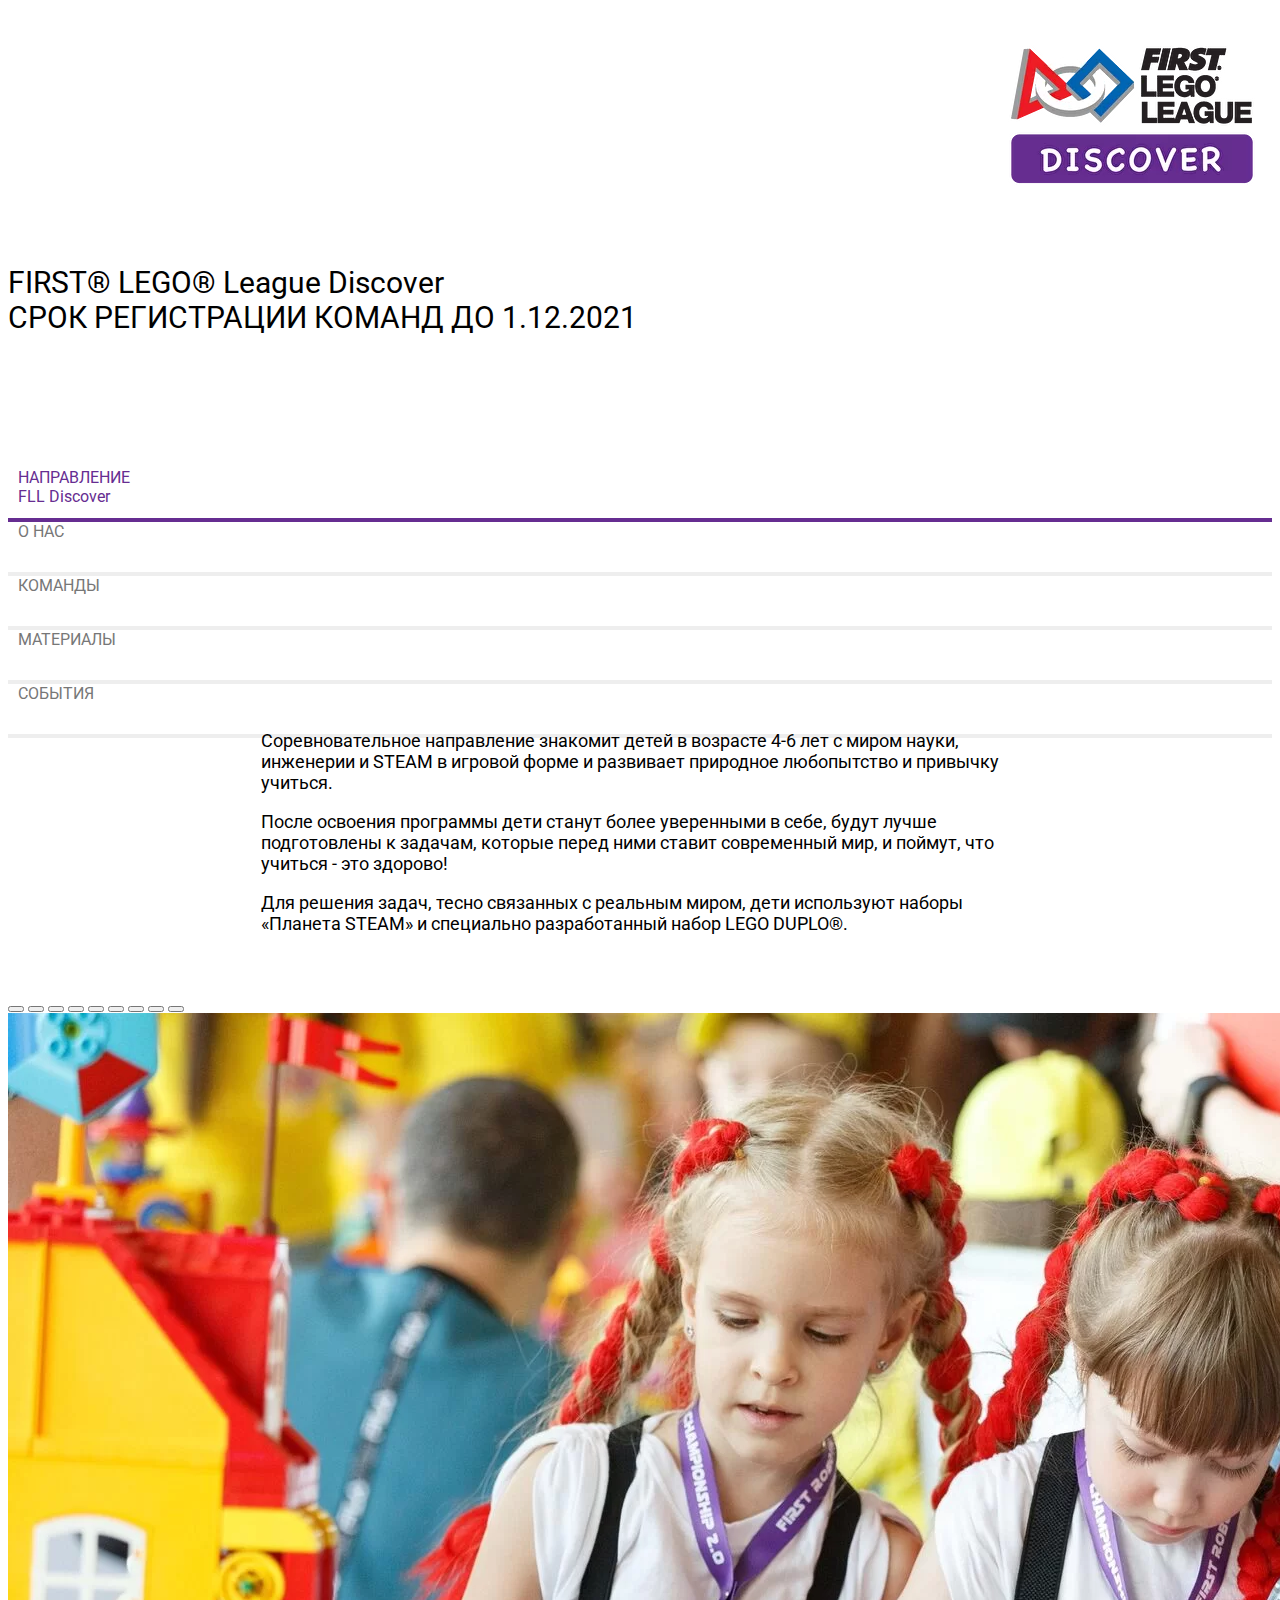
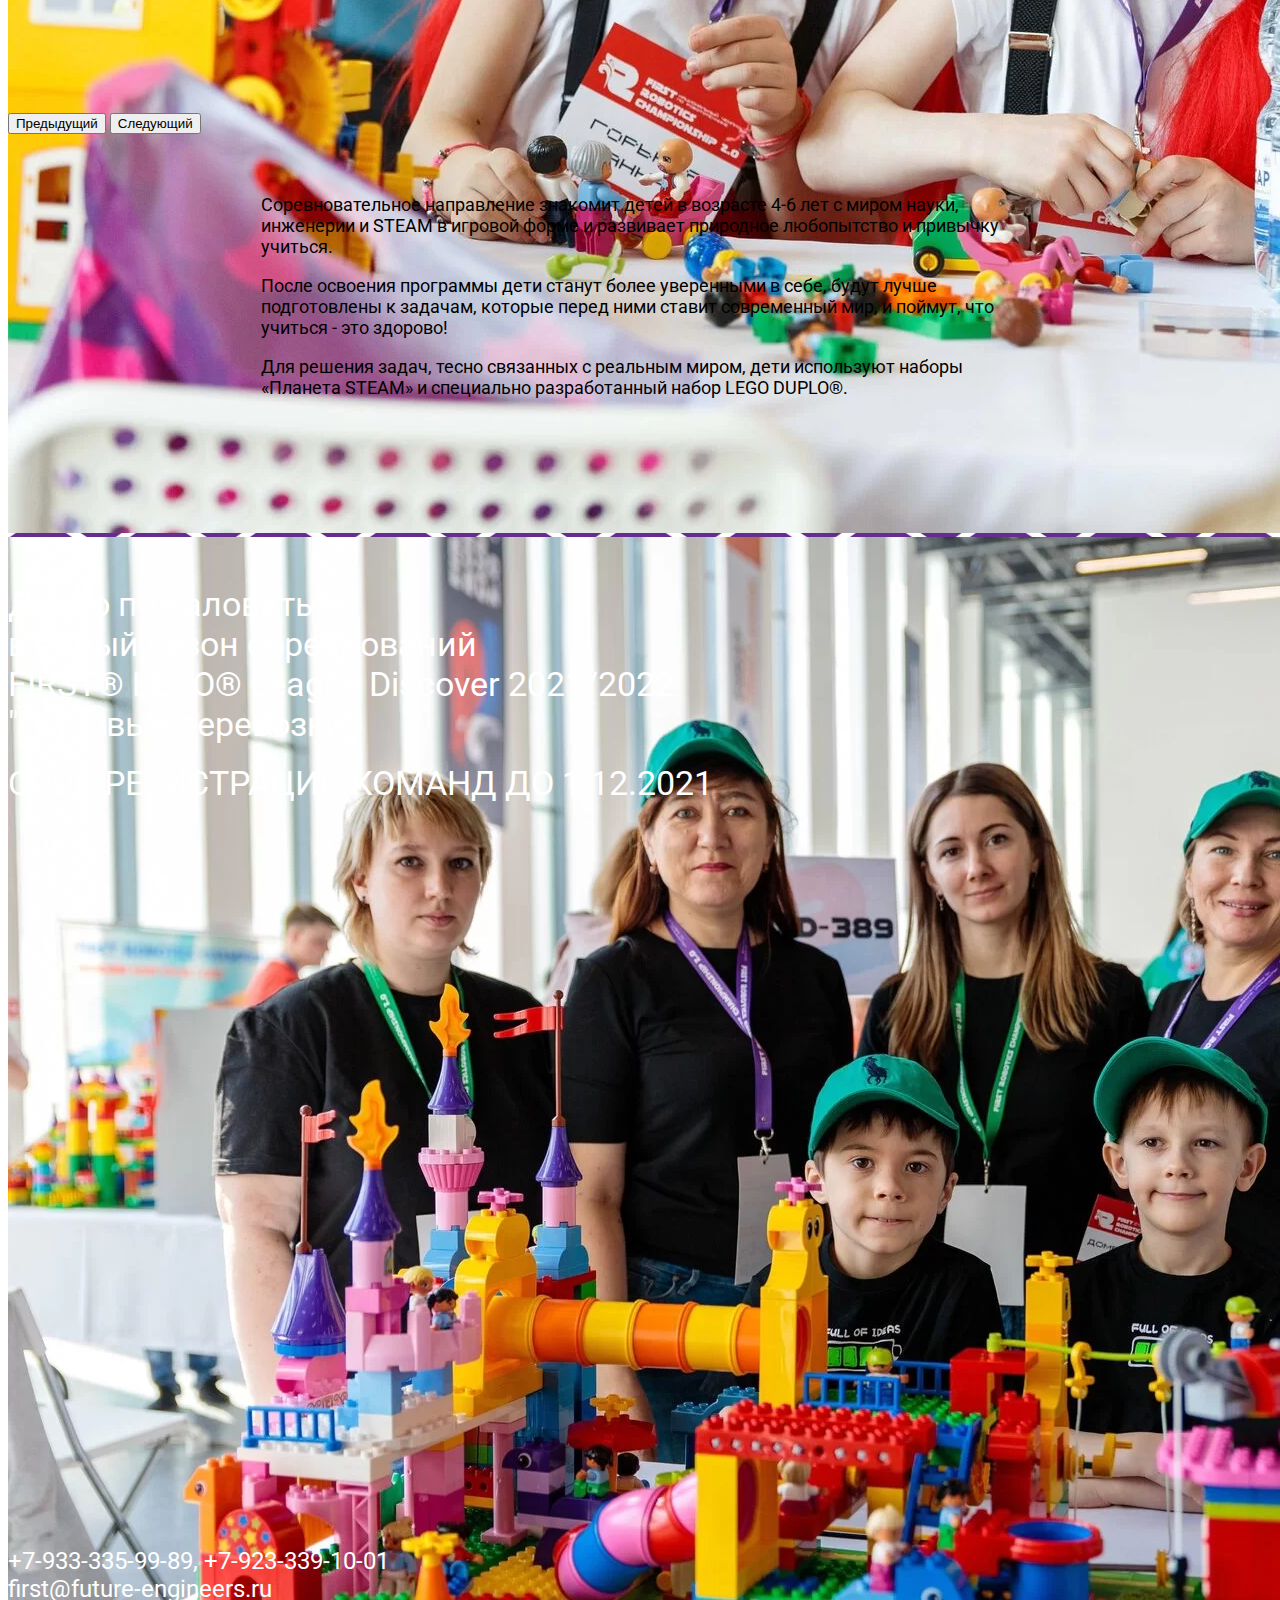
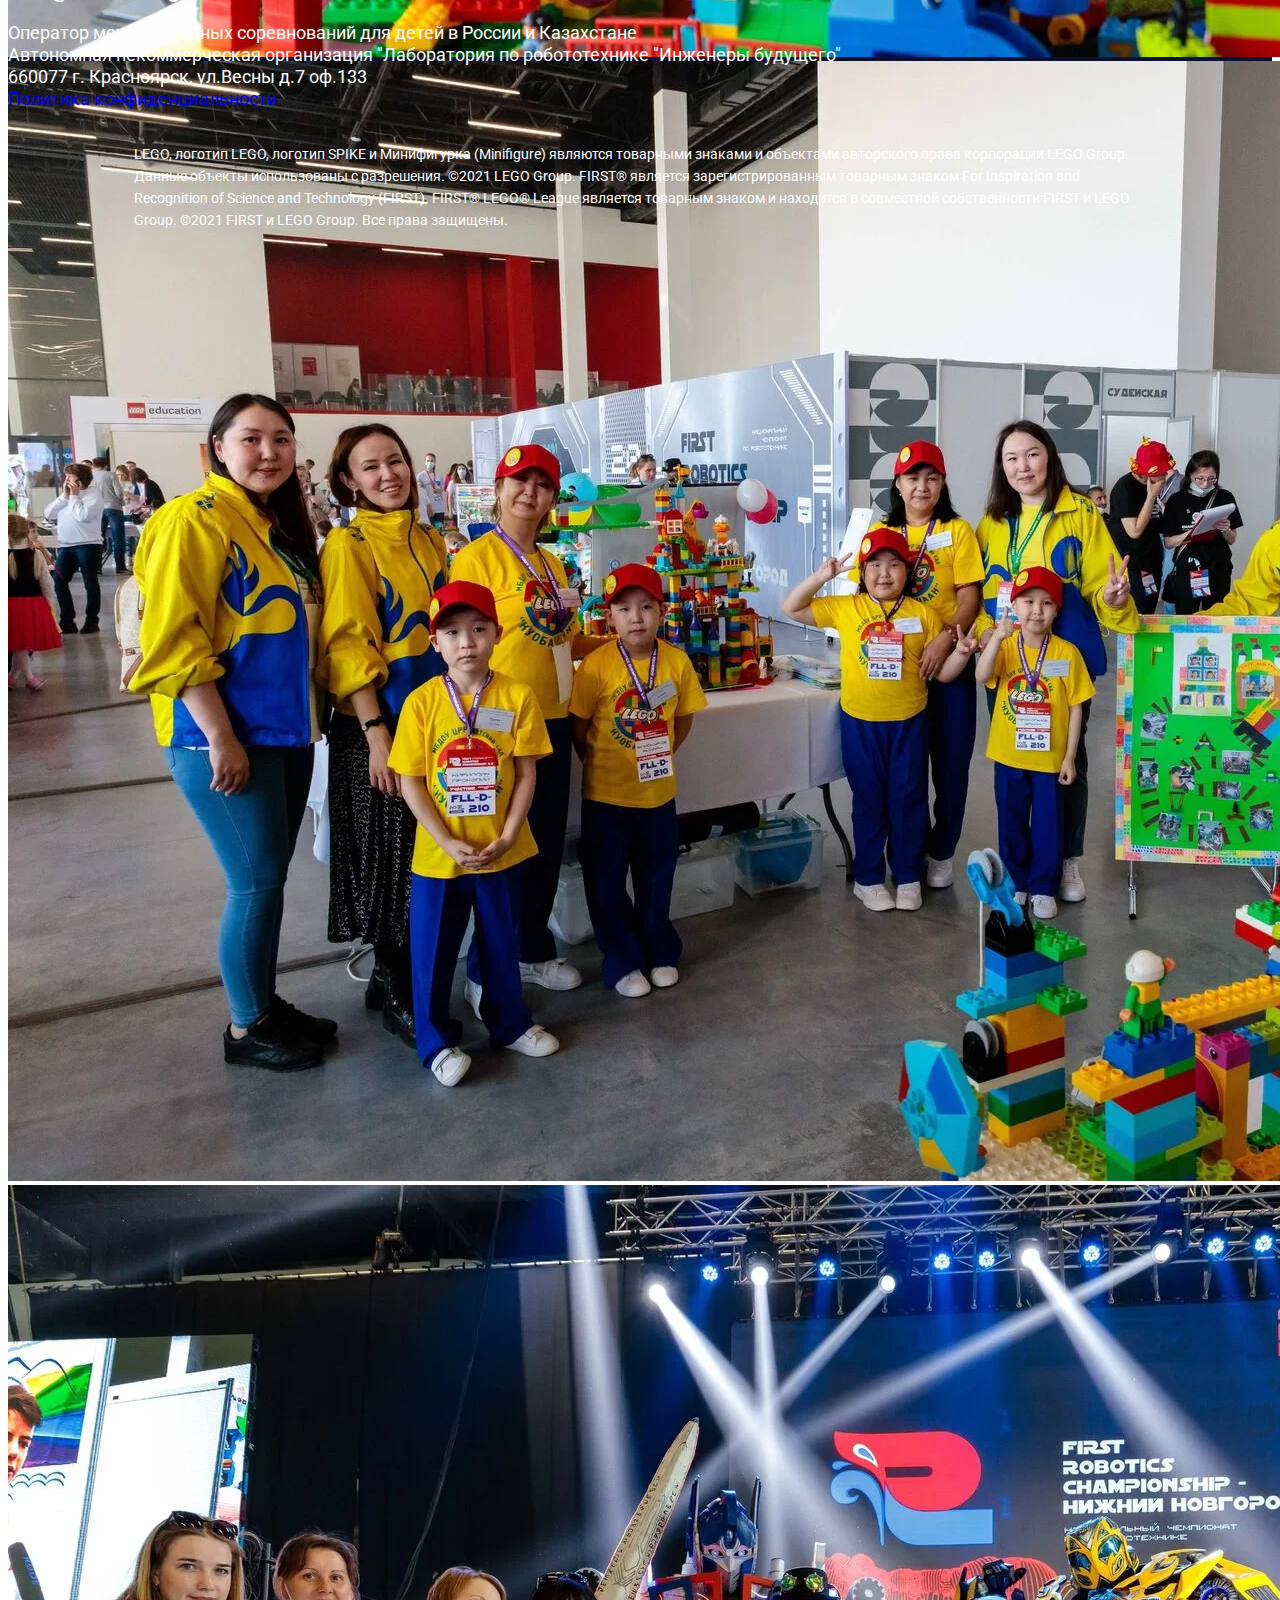
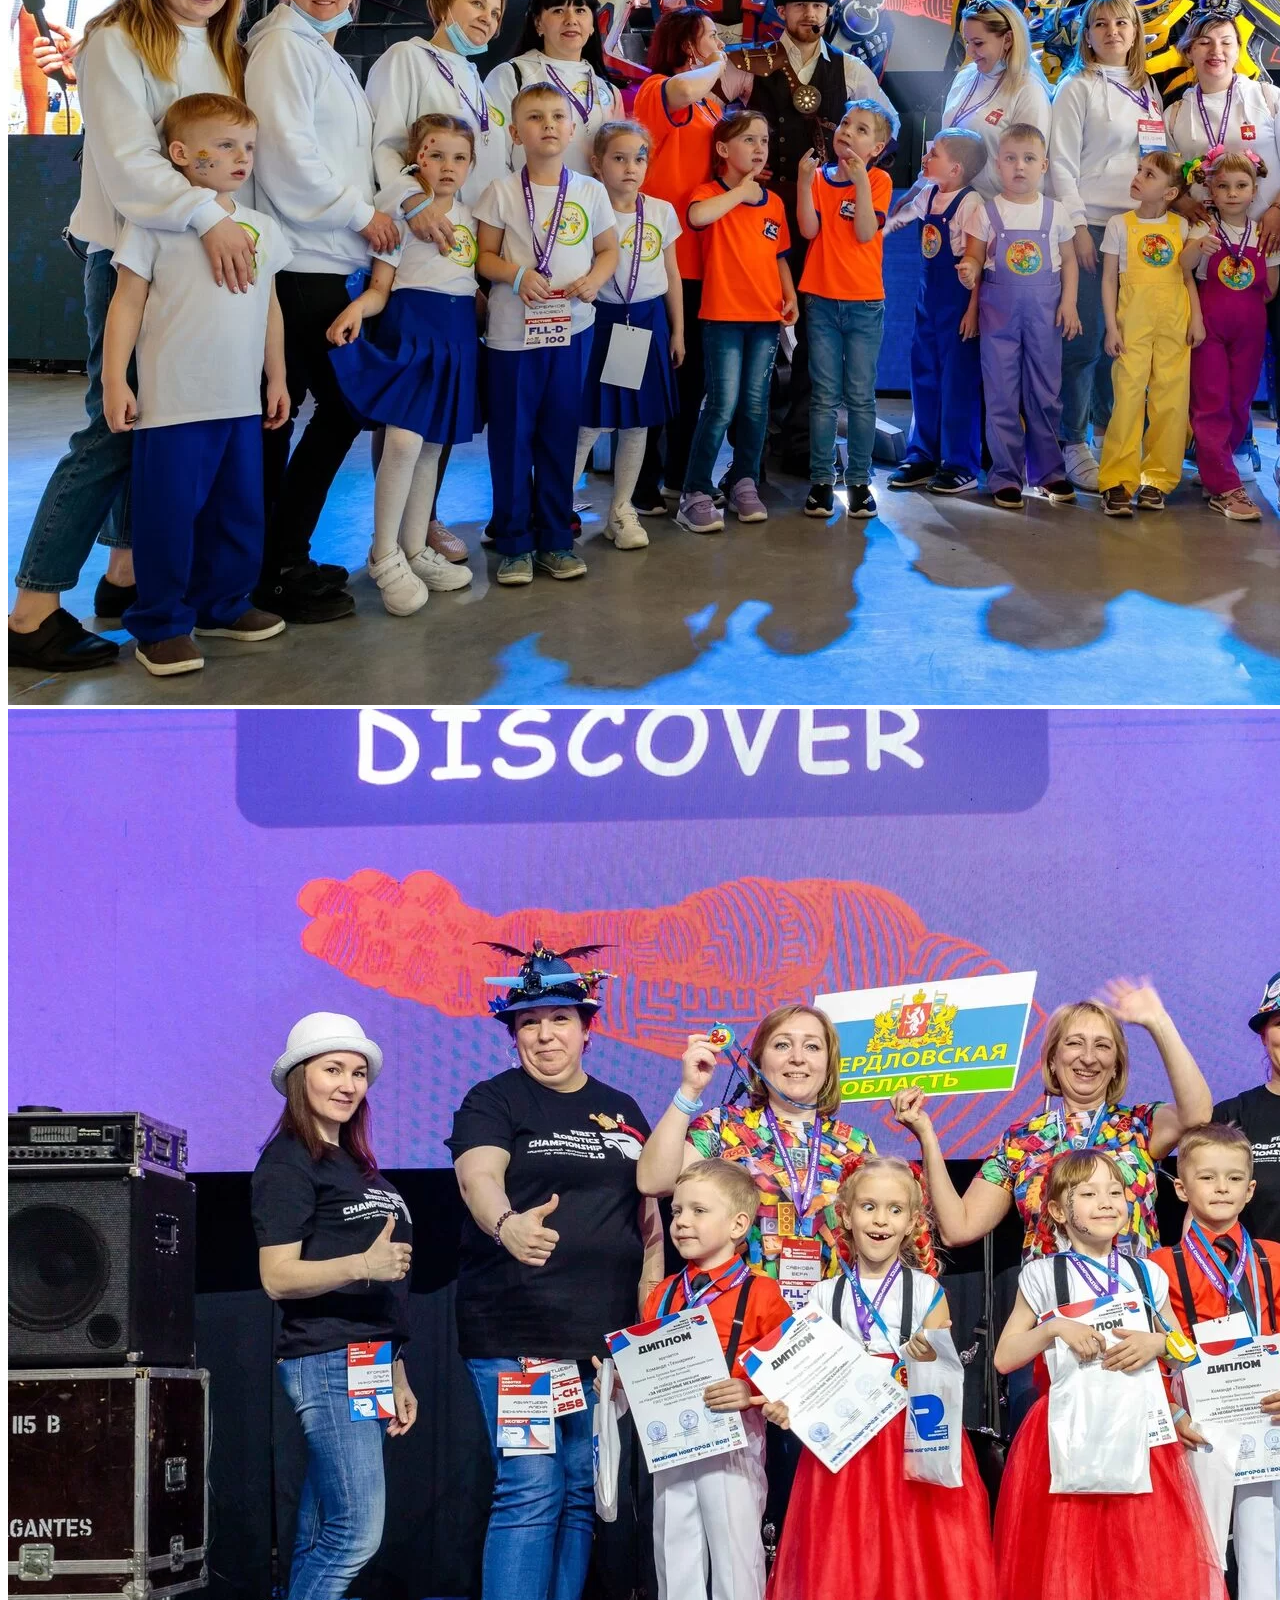
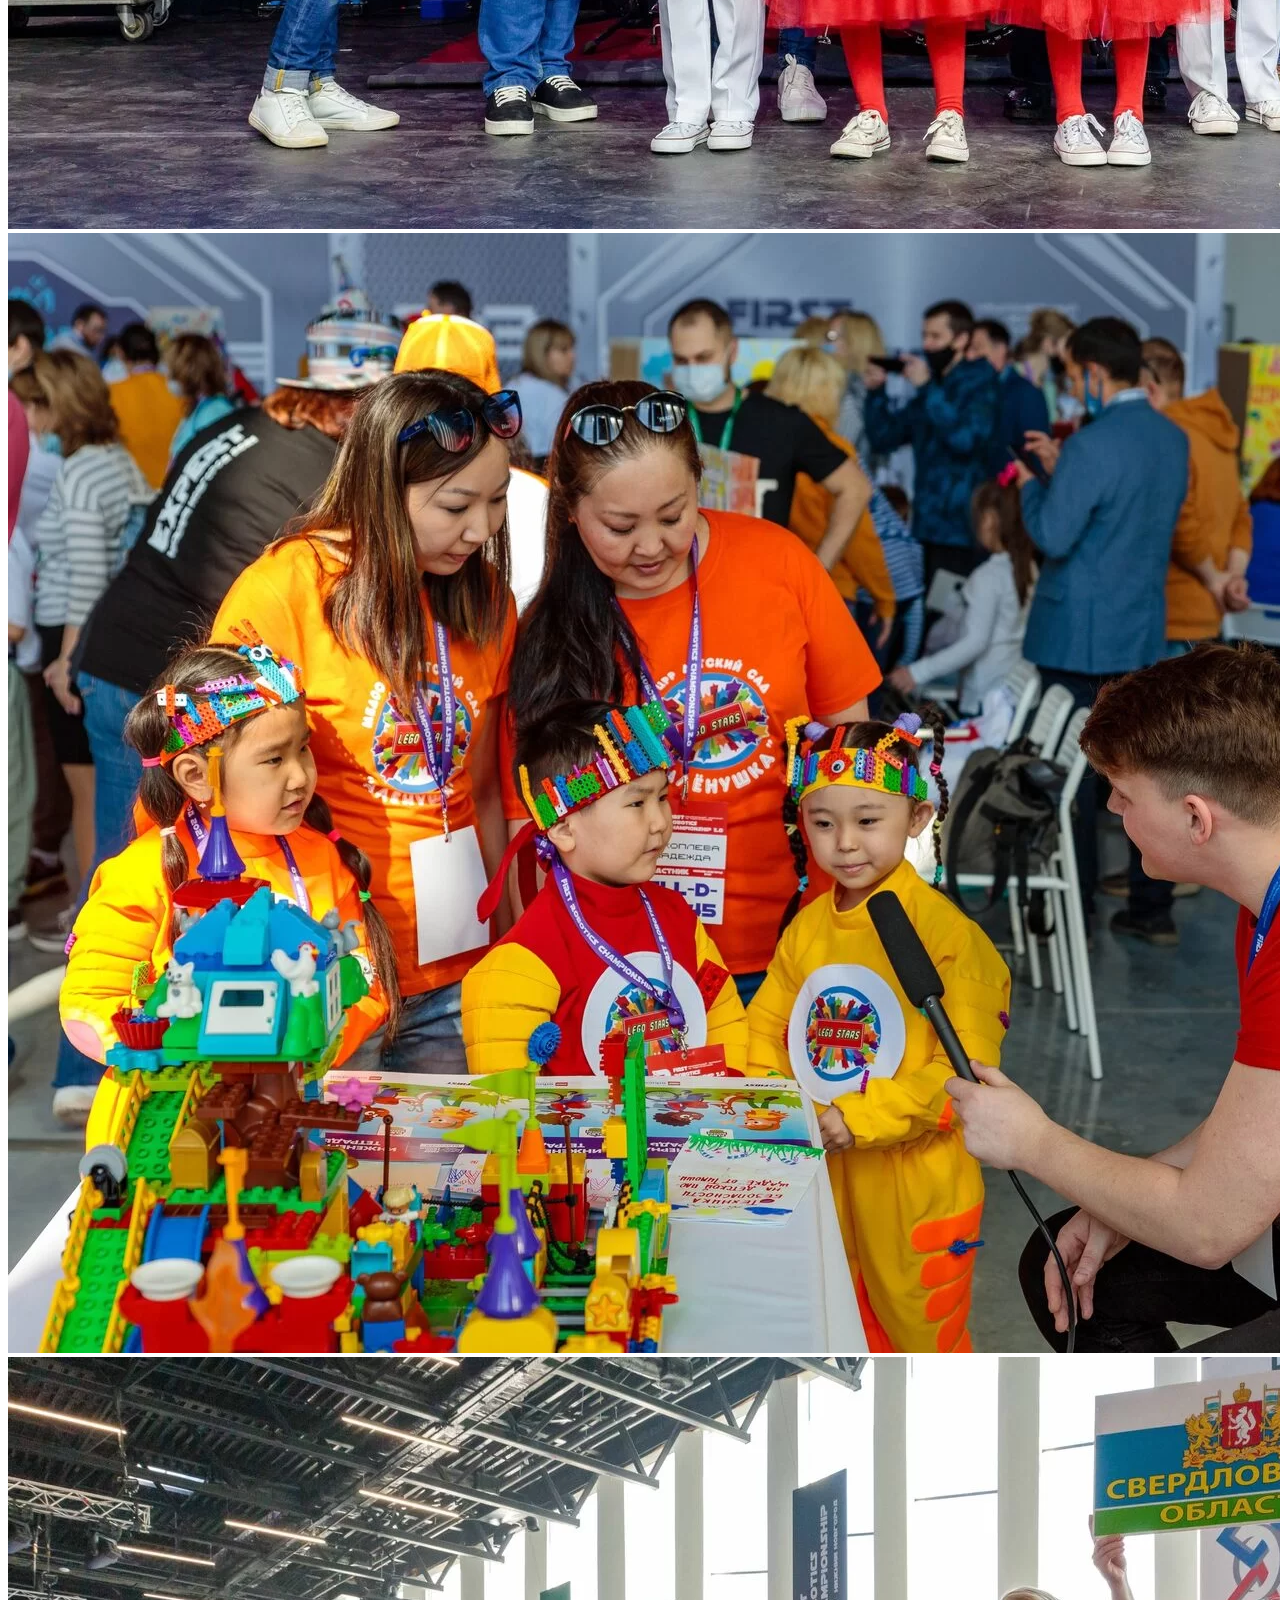
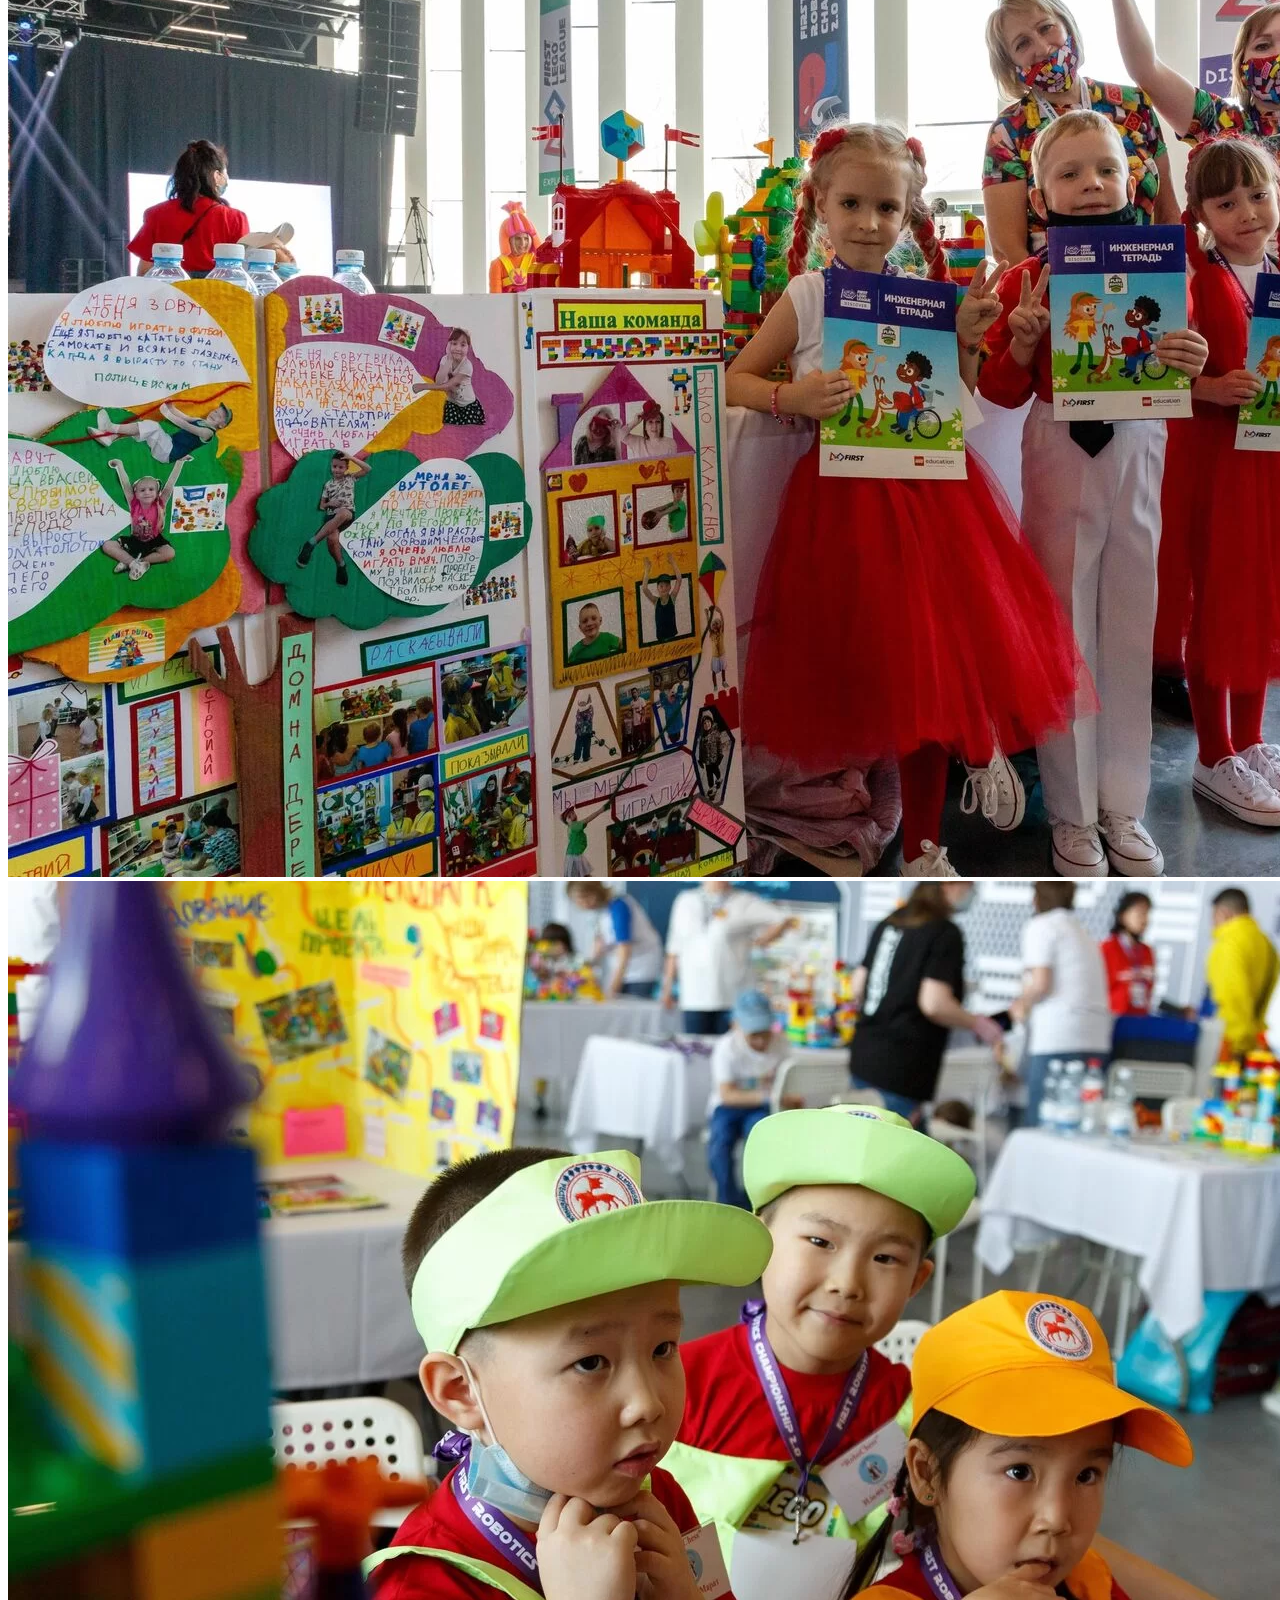
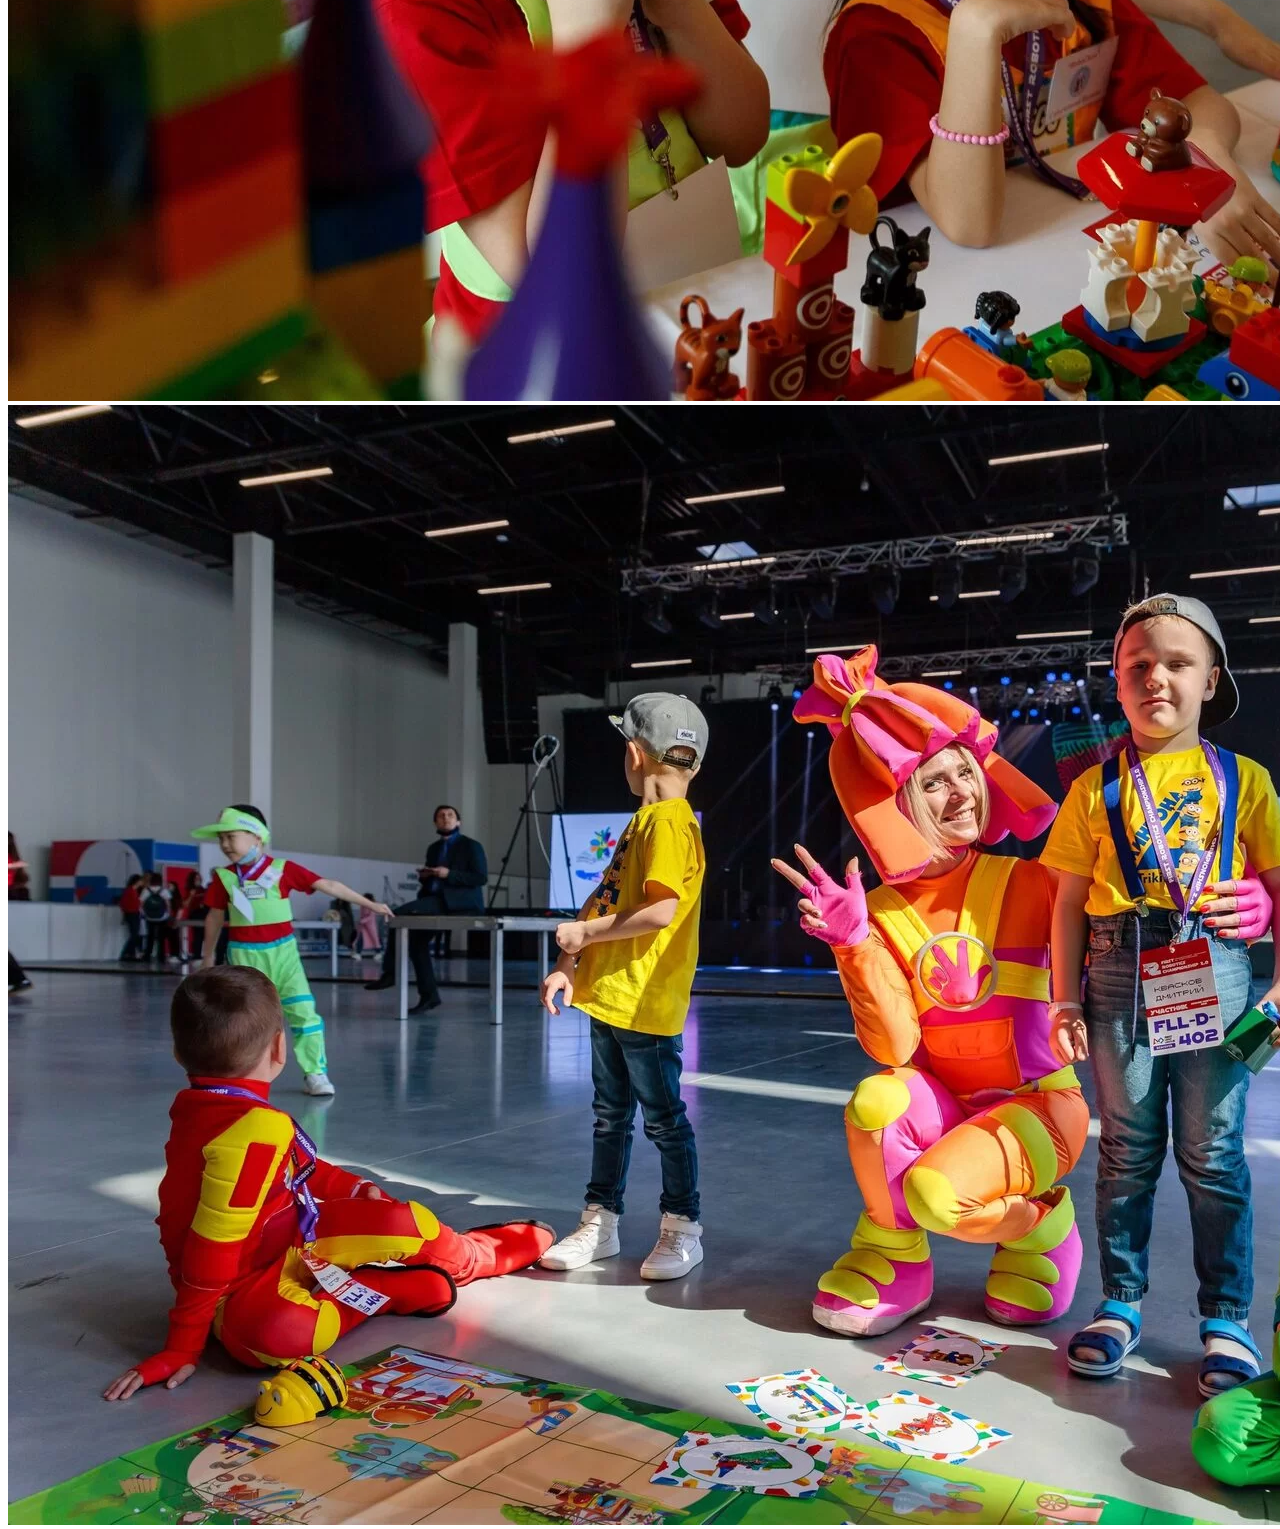
==== commit fd11a609: "fixed connection of css" ====
--- a/index.html
+++ b/index.html
@@ -2,48 +2,67 @@
 <html lang="ru">
 <head>
     <meta charset="UTF-8">
-    <link href="https://cdn.jsdelivr.net/npm/bootstrap@5.1.1/dist/css/bootstrap.min.css" rel="stylesheet" integrity="sha384-F3w7mX95PdgyTmZZMECAngseQB83DfGTowi0iMjiWaeVhAn4FJkqJByhZMI3AhiU" crossorigin="anonymous">
+    <link href="https://cdn.jsdelivr.net/npm/bootstrap@5.1.1/dist/css/bootstrap.min.css"
+          rel="stylesheet"
+          integrity="sha384-F3w7mX95PdgyTmZZMECAngseQB83DfGTowi0iMjiWaeVhAn4FJkqJByhZMI3AhiU"
+          crossorigin="anonymous">
     <link rel="stylesheet" href="css/style.css">
-    <title>Главная</title>
+    <title>Направление</title>
 </head>
 <body>
     <div class="container">
-        <div class="text-center heading">
-            <br>
-            <br>
-            <br>
-            <span>FIRST® LEGO® League Discover</span>
-            <br>
-            <span>СРОК РЕГИСТРАЦИИ КОМАНД ДО 1.12.2021</span>
+        <div class="row">
+            <div class="col-4 imglogo">
+                <br>
+                <img src="img/logo.webp" alt="logo">
+            </div>
+            <div class="col-8 text-center heading">
+                <br>
+                <br>
+                <br>
+                <span>FIRST® LEGO® League Discover</span>
+                <br>
+                <span>СРОК РЕГИСТРАЦИИ КОМАНД ДО 1.12.2021</span>
+            </div>
         </div>
 
 
         <div class="text-center navigation">
             <div class="row">
                 <div class="col">
-                    <div class="navigation2 navigation1 ">
-                        <span>О НАПРАВЛЕНИИ</span>
-                    </div>
-                </div>
-                <div class="col">
-                    <div class="navigation2">
-                        О НАС
-                    </div>
-                </div>
-                <div class="col">
-                    <div class="navigation2">
-                        КОМАНДЫ
-                    </div>
-                </div>
-                <div class="col">
-                    <div class="navigation2">
-                        МАТЕРИАЛЫ
-                    </div>
-                </div>
-                <div class="col">
-                    <div class="navigation2">
-                        ДОПОЛНИТЕЛЬНО
-                    </div>
+                    <a href="index.html">
+                        <div class="navigation2 navigation1">
+                            <span> НАПРАВЛЕНИЕ <br> FLL Discover </span>
+                        </div>
+                    </a>
+                </div>
+                <div class="col">
+                    <a href="about_us.html">
+                        <div class="navigation2">
+                            <span>О НАС</span>
+                        </div>
+                    </a>
+                </div>
+                <div class="col">
+                    <a href="commands.html">
+                        <div class="navigation2">
+                            <span>КОМАНДЫ</span>
+                        </div>
+                    </a>
+                </div>
+                <div class="col">
+                    <a href="materials.html">
+                        <div class="navigation2">
+                            <span>МАТЕРИАЛЫ</span>
+                        </div>
+                    </a>
+                </div>
+                <div class="col">
+                    <a href="developments.html">
+                        <div class="navigation2">
+                            <span>СОБЫТИЯ</span>
+                        </div>
+                    </a>
                 </div>
             </div>
         </div>
@@ -130,8 +149,7 @@
     </div>
 
 
-    <div class="stripe_violet">
-    </div>
+    <div class="stripe_violet"></div>
 
 
     <div class="text-center footer_violet">
@@ -159,8 +177,7 @@
     </div>
 
 
-    <div class="stripe_blue">
-    </div>
+    <div class="stripe_blue"></div>
 
 
     <div class="text-center footer_blue">
@@ -180,6 +197,9 @@
     </div>
 
 
-    <script src="https://cdn.jsdelivr.net/npm/bootstrap@5.0.2/dist/js/bootstrap.bundle.min.js" integrity="sha384-MrcW6ZMFYlzcLA8Nl+NtUVF0sA7MsXsP1UyJoMp4YLEuNSfAP+JcXn/tWtIaxVXM" crossorigin="anonymous"></script>
+    <script src="https://cdn.jsdelivr.net/npm/bootstrap@5.0.2/dist/js/bootstrap.bundle.min.js"
+            integrity="sha384-MrcW6ZMFYlzcLA8Nl+NtUVF0sA7MsXsP1UyJoMp4YLEuNSfAP+JcXn/tWtIaxVXM"
+            crossorigin="anonymous">
+    </script>
 </body>
 </html>--- a/css/style.css
+++ b/css/style.css
@@ -3,18 +3,23 @@
 body{
     font-family: 'Roboto', sans-serif;
 }
+a{
+    text-decoration: none;
+}
+.imglogo{
+  text-align: right;
+}
 .heading{
     height: 200px;
 }
 .heading span{
-    font-size: 34px;
+    font-size: 30px;
 }
 .navigation{
     height: 184px;
     padding-top: 60px;
     padding-bottom: 60px;
 }
-
 .navigation2{
     border-bottom: 4px solid #eee;
     padding: 0 10px;
@@ -36,7 +41,7 @@
     margin-right: auto;
 }
 .carousel-all{
-    height: 600px;
+    height: 700px;
 }
 .video{
     width: 840px;
@@ -92,4 +97,8 @@
     width: 80%;
     margin-left: auto;
     margin-right: auto;
+}
+
+.bor{
+    border: 1px solid black;
 }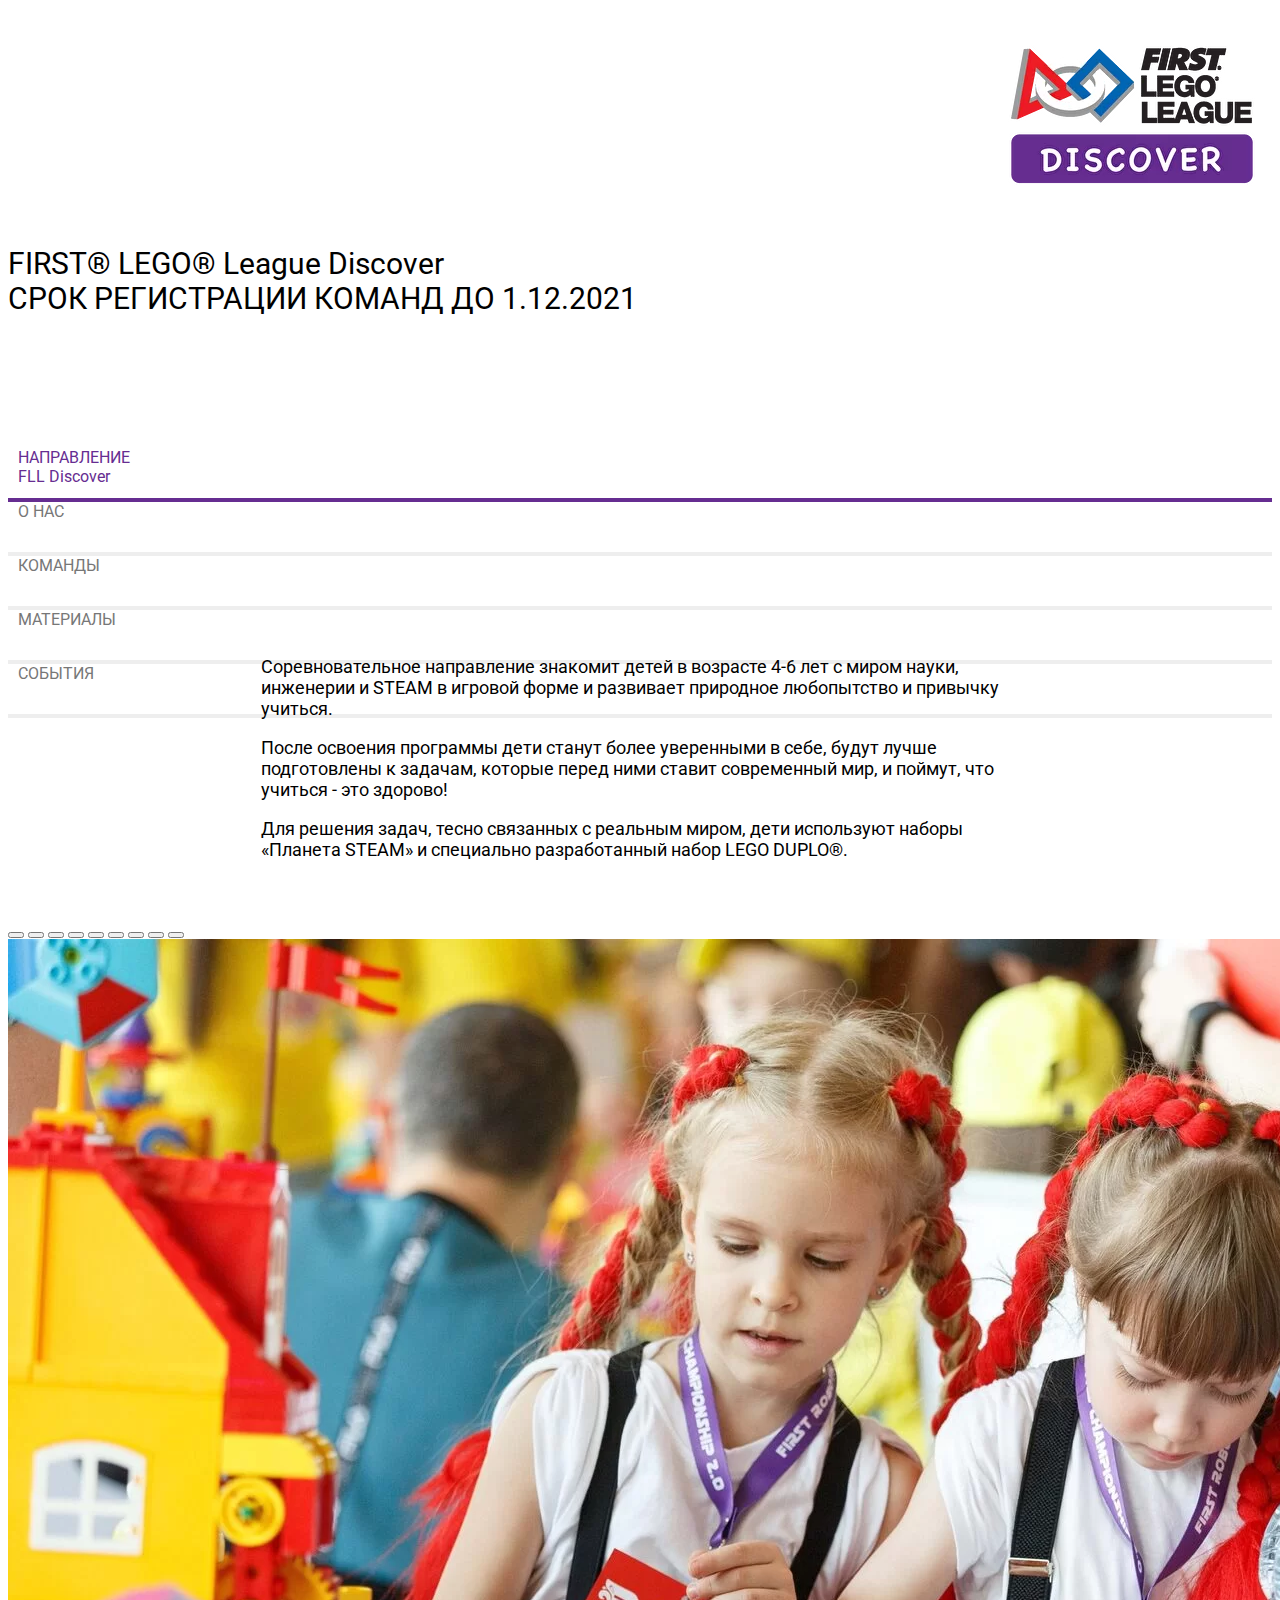
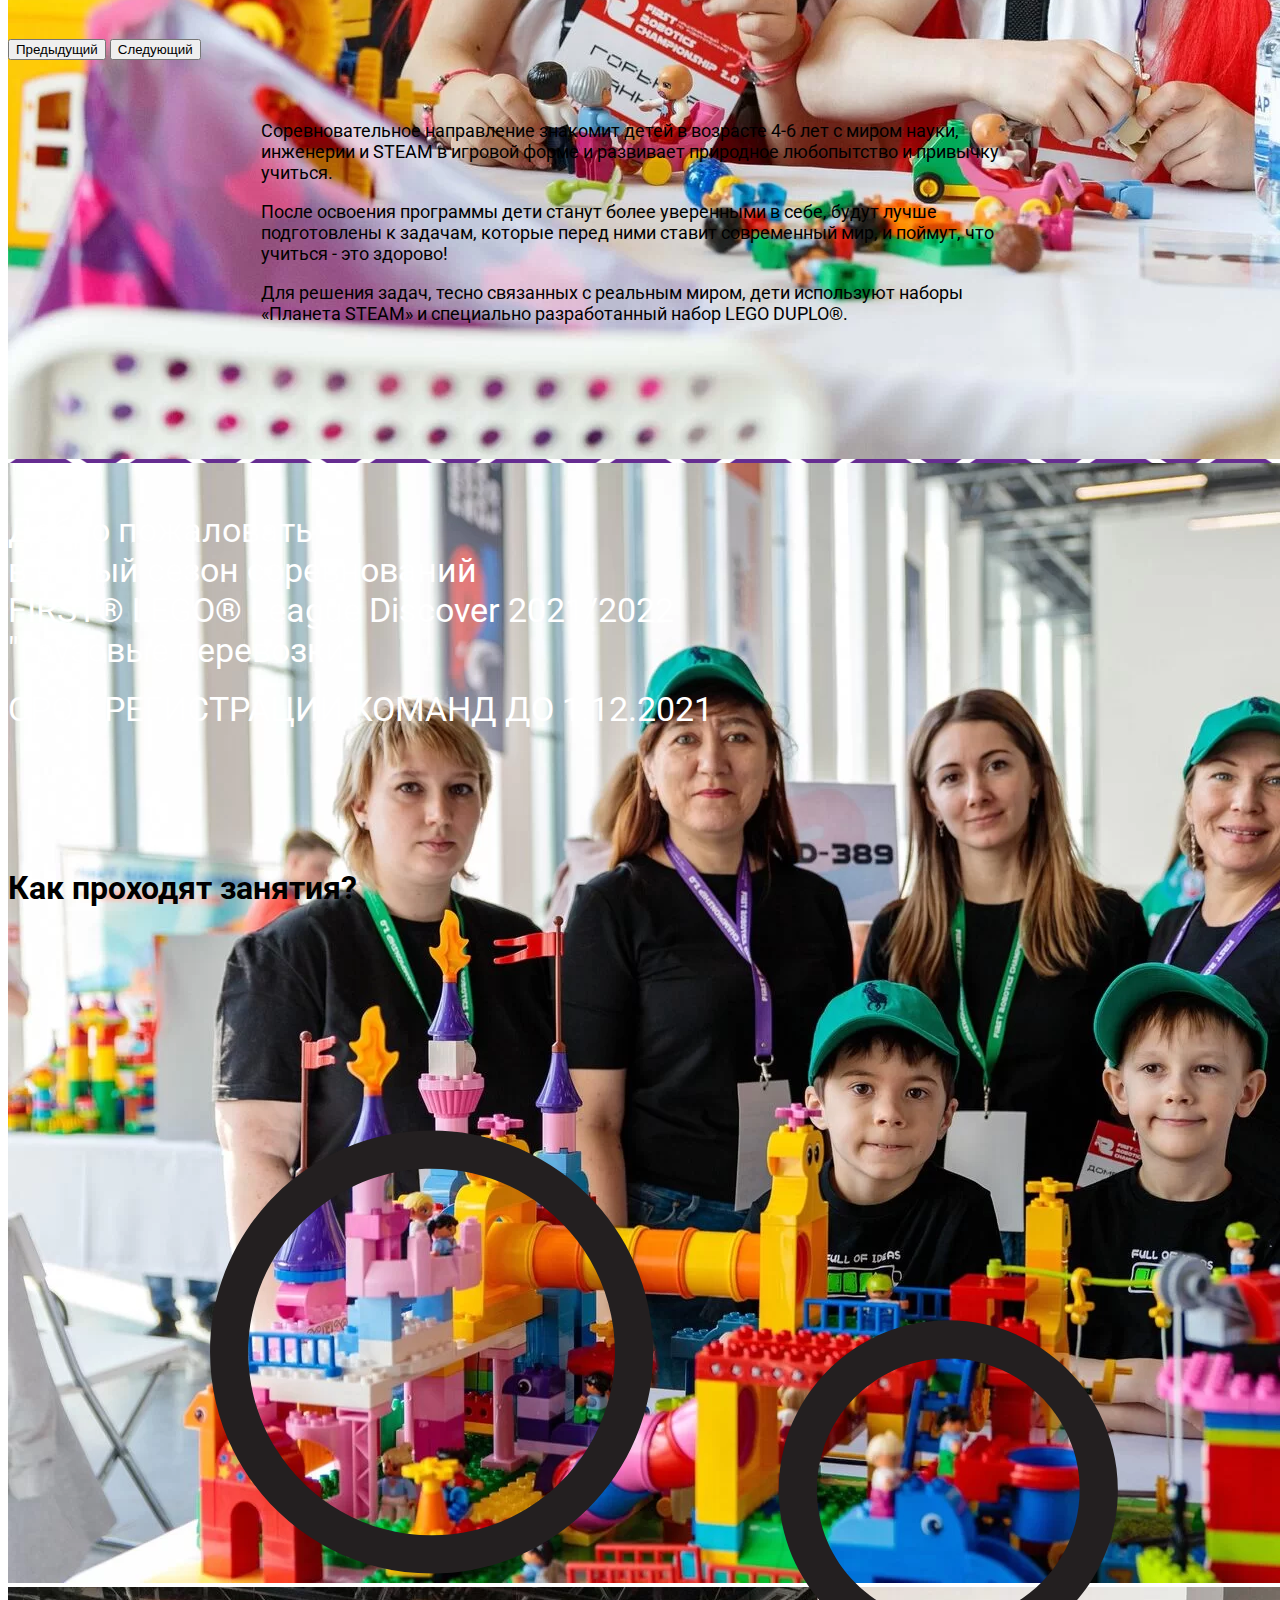
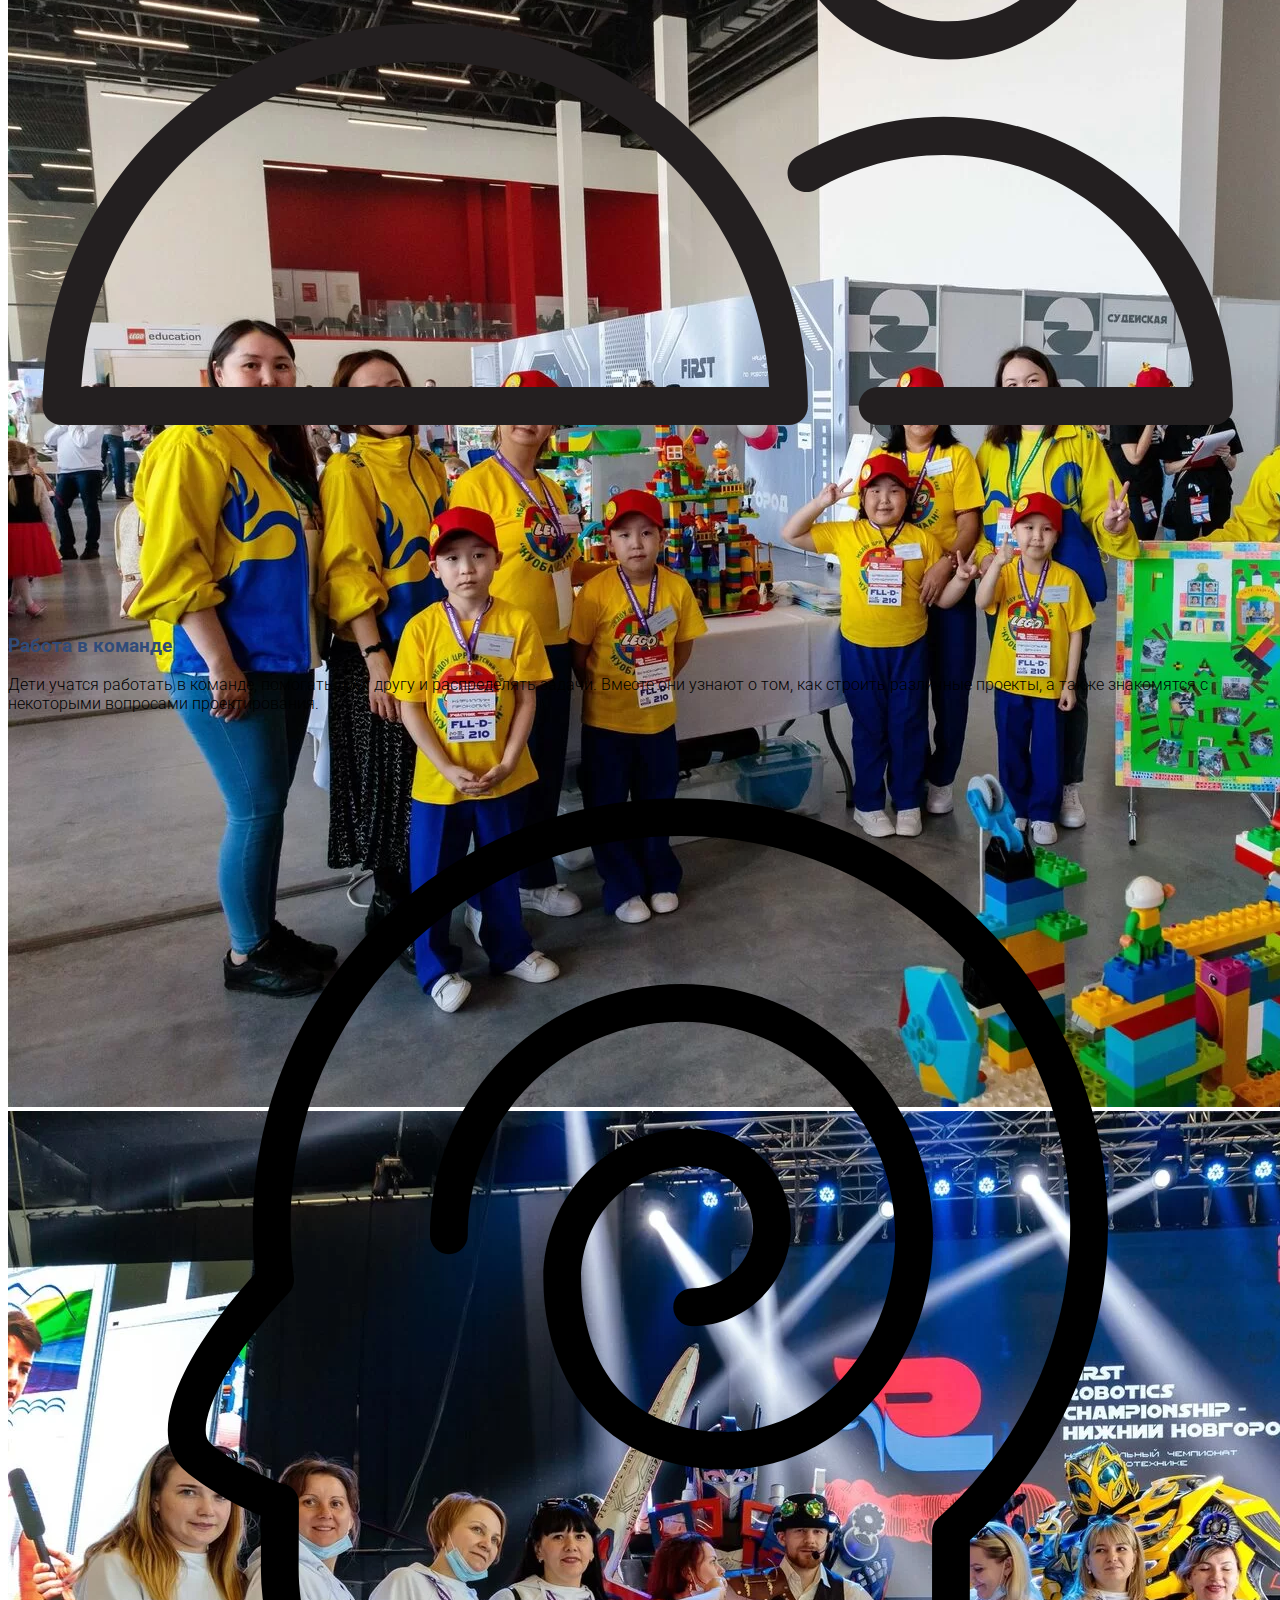
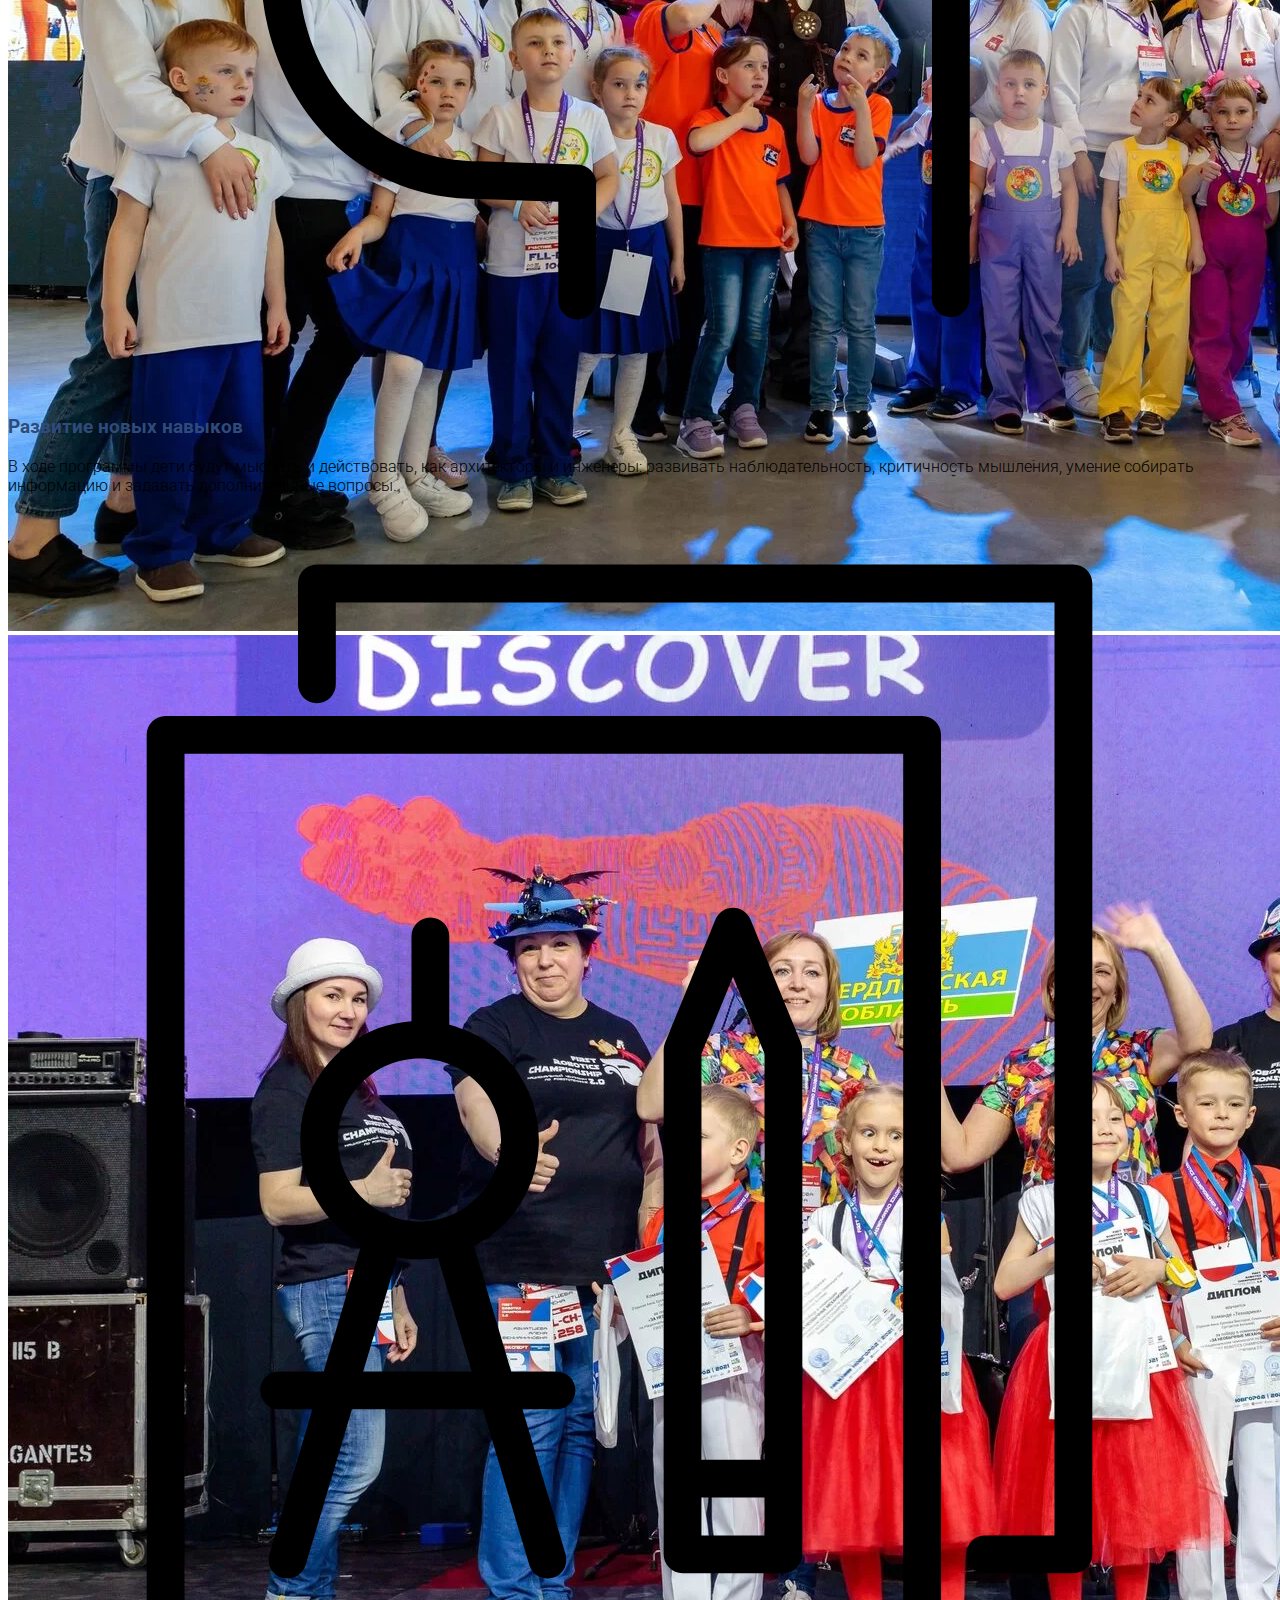
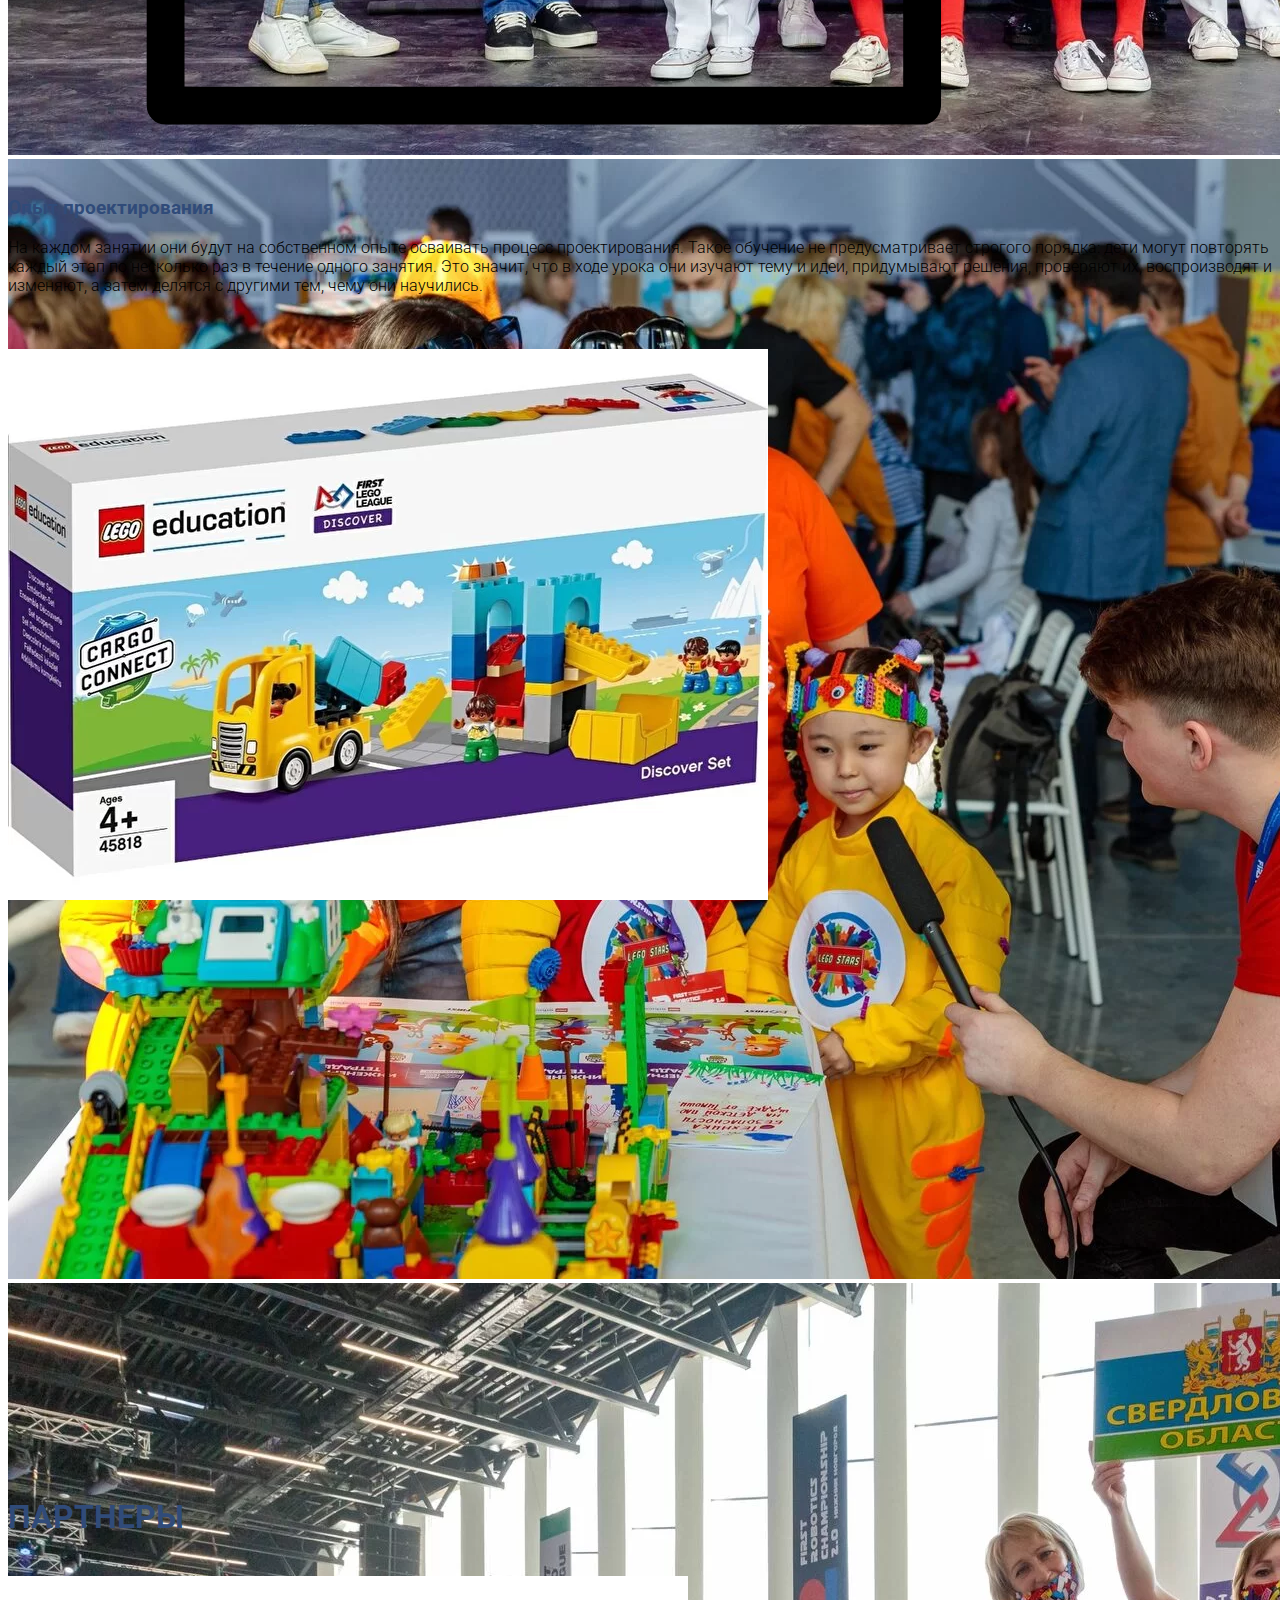
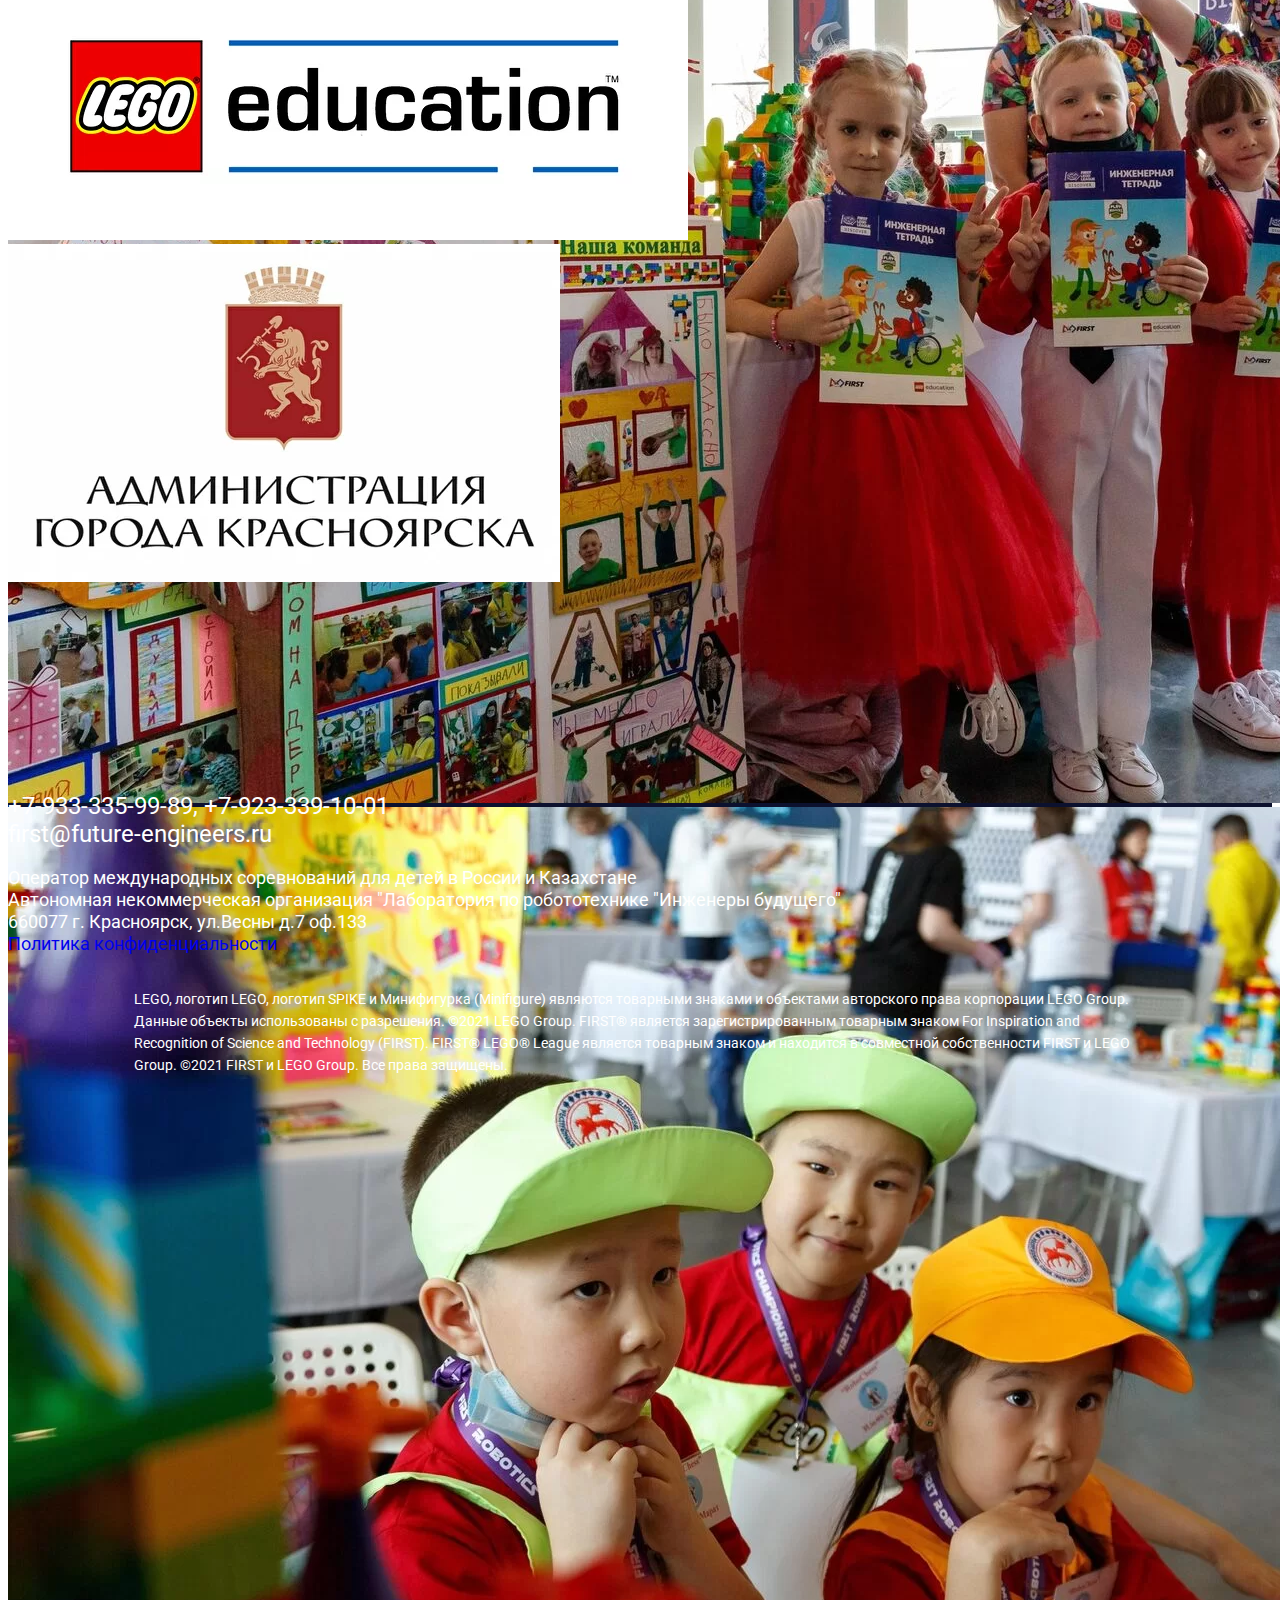
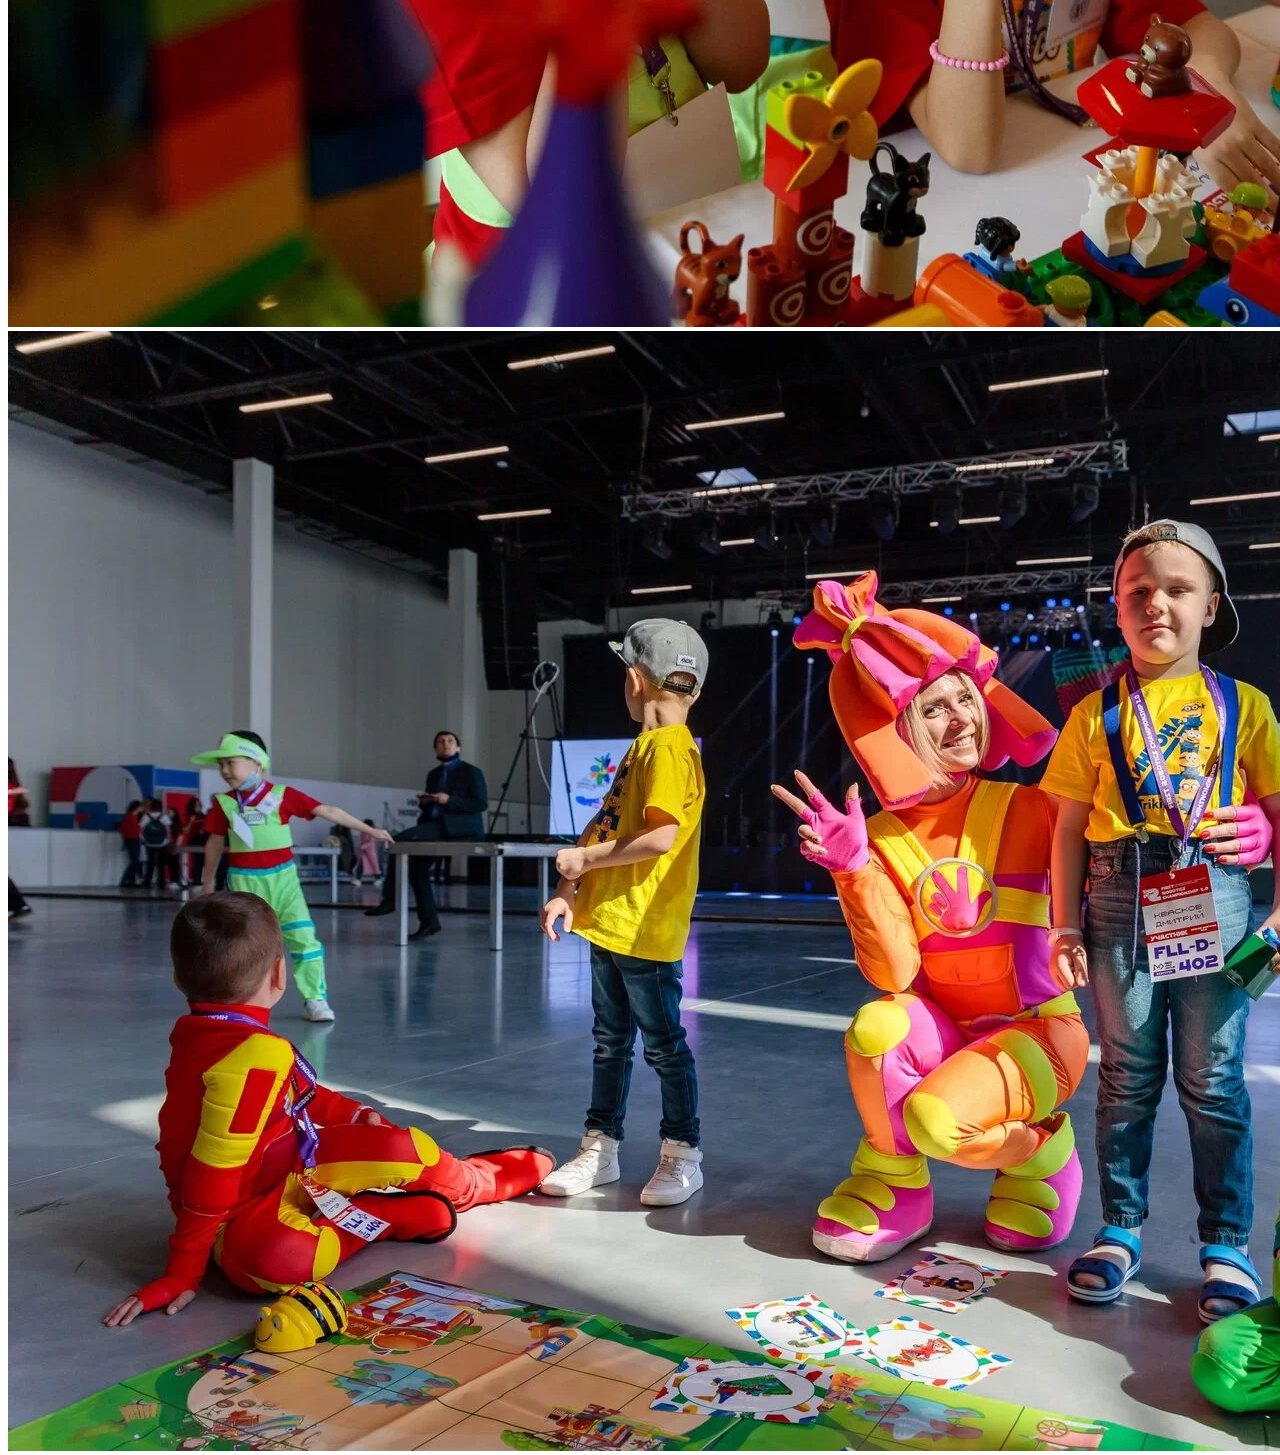
==== commit 95b688dc: "finished index.html" ====
--- a/index.html
+++ b/index.html
@@ -12,12 +12,11 @@
 <body>
     <div class="container">
         <div class="row">
-            <div class="col-4 imglogo">
-                <br>
-                <img src="img/logo.webp" alt="logo">
-            </div>
-            <div class="col-8 text-center heading">
-                <br>
+            <div class="col-4 imglogo p-0">
+                <br>
+                <img class="img-fluid" src="img/logo.webp" alt="logo">
+            </div>
+            <div class="col-8 text-center heading p-0">
                 <br>
                 <br>
                 <span>FIRST® LEGO® League Discover</span>
@@ -162,19 +161,103 @@
     </div>
 
 
-    <br>
     <div class="container">
-        <div class="video">
-            <iframe width="840"
-                height="472,5"
-                src="https://www.youtube.com/embed/uSC0AAfrMMY"
-                title="YouTube video player"
-                frameborder="0"
-                allow="accelerometer; autoplay; clipboard-write; encrypted-media; gyroscope; picture-in-picture"
-                allowfullscreen>
-            </iframe>
-        </div>
-    </div>
+        <div class="text-center">
+            <br>
+            <br>
+            <h1>Как проходят занятия?</h1>
+            <br>
+        </div>
+        <div class="row">
+            <div class="col-7">
+                <div class="row">
+                    <div class="col-2">
+                        <img class="img-fluid" src="img/Layer.svg" alt=".">
+                    </div>
+                    <div class="col-10">
+                        <h3 class="font_blue">Работа в команде</h3>
+                        <p class="font_light">
+                            Дети учатся работать в команде, помогать друг другу и распределять задачи.
+                            Вместе они узнают о том, как строить различные проекты,
+                            а также знакомятся с некоторыми вопросами проектирования.
+                        </p>
+                    </div>
+                </div>
+                <div class="row">
+                    <div class="col-2">
+                        <img class="img-fluid" src="img/Psychology.svg" alt=".">
+                    </div>
+                    <div class="col-10">
+                        <h3 class="font_blue">Развитие новых навыков</h3>
+                        <p class="font_light">
+                            В ходе программы дети будут мыслить и действовать, как архитекторы и инженеры:
+                            развивать наблюдательность, критичность мышления, умение собирать информацию
+                            и задавать дополнительные вопросы.
+                        </p>
+                    </div>
+                </div>
+                <div class="row">
+                    <div class="col-2">
+                        <img class="img-fluid" src="img/Interior_design.svg" alt=".">
+                    </div>
+                    <div class="col-10">
+                        <h3 class="font_blue">Опыт проектирования</h3>
+                        <p class="font_light">
+                            На каждом занятии они будут на собственном опыте осваивать процесс проектирования.
+                            Такое обучение не предусматривает строгого порядка: дети могут повторять каждый этап
+                            по несколько раз в течение одного занятия. Это значит, что в ходе урока они изучают
+                            тему и идеи, придумывают решения, проверяют их, воспроизводят и изменяют, а затем
+                            делятся с другими тем, чему они научились.
+                        </p>
+                    </div>
+                </div>
+            </div>
+            <div class="col-5">
+                <br>
+                <br>
+                <img class="img-fluid" src="img/лего_education.webp" alt=лего"">
+            </div>
+        </div>
+    </div>
+
+
+
+    <br>
+    <br>
+    <br>
+    <div class="container video1">
+        <iframe class="img-fluid video2"
+            width="840"
+            height="472,5"
+            src="https://www.youtube.com/embed/uSC0AAfrMMY"
+            title="YouTube video player"
+            frameborder="0"
+            allow="accelerometer; autoplay; clipboard-write; encrypted-media; gyroscope; picture-in-picture"
+            allowfullscreen>
+        </iframe>
+    </div>
+    <br>
+    <br>
+
+
+    <div class="container">
+        <div class="text-center">
+            <h1 class="font_blue">ПАРТНЕРЫ</h1>
+            <br>
+        </div>
+        <div class="row">
+            <div class="col-2"></div>
+            <div class="col-4">
+                <img class="img-fluid" src="img/logo_lego.webp" alt=лего"">
+            </div>
+            <div class="col-4">
+                <img class="img-fluid" src="img/logo_красноярска.webp" alt=лего"">
+            </div>
+            <div class="col-2"></div>
+        </div>
+    </div>
+    <br>
+    <br>
 
 
     <div class="stripe_blue"></div>
--- a/css/style.css
+++ b/css/style.css
@@ -1,7 +1,24 @@
-@import url('https://fonts.googleapis.com/css2?family=Roboto:wght@500&display=swap');
+@import url('https://fonts.googleapis.com/css2?family=Roboto:ital,wght@0,300;0,500;1,300;1,500&display=swap');
 
 body{
     font-family: 'Roboto', sans-serif;
+}
+.font_light{
+    font-weight: 300;
+}
+.font_light_italic{
+    font-weight: 300;
+    font-style: italic;
+}
+.font_medium{
+    font-weight: 500;
+}
+.font_medium_italic{
+    font-weight: 500;
+    font-style: italic;
+}
+.font_blue{
+    color: #304b79;
 }
 a{
     text-decoration: none;
@@ -16,9 +33,9 @@
     font-size: 30px;
 }
 .navigation{
-    height: 184px;
-    padding-top: 60px;
-    padding-bottom: 60px;
+    height: 150px;
+    padding-top: 40px;
+    padding-bottom: 40px;
 }
 .navigation2{
     border-bottom: 4px solid #eee;
@@ -43,12 +60,15 @@
 .carousel-all{
     height: 700px;
 }
-.video{
+.video1{
     width: 840px;
     margin-left: auto;
     margin-right: auto;
+    padding: 0;
 }
-
+.video2{
+    height: 473px;
+}
 .stripe_violet{
     width: 100%;
     height: 168px;
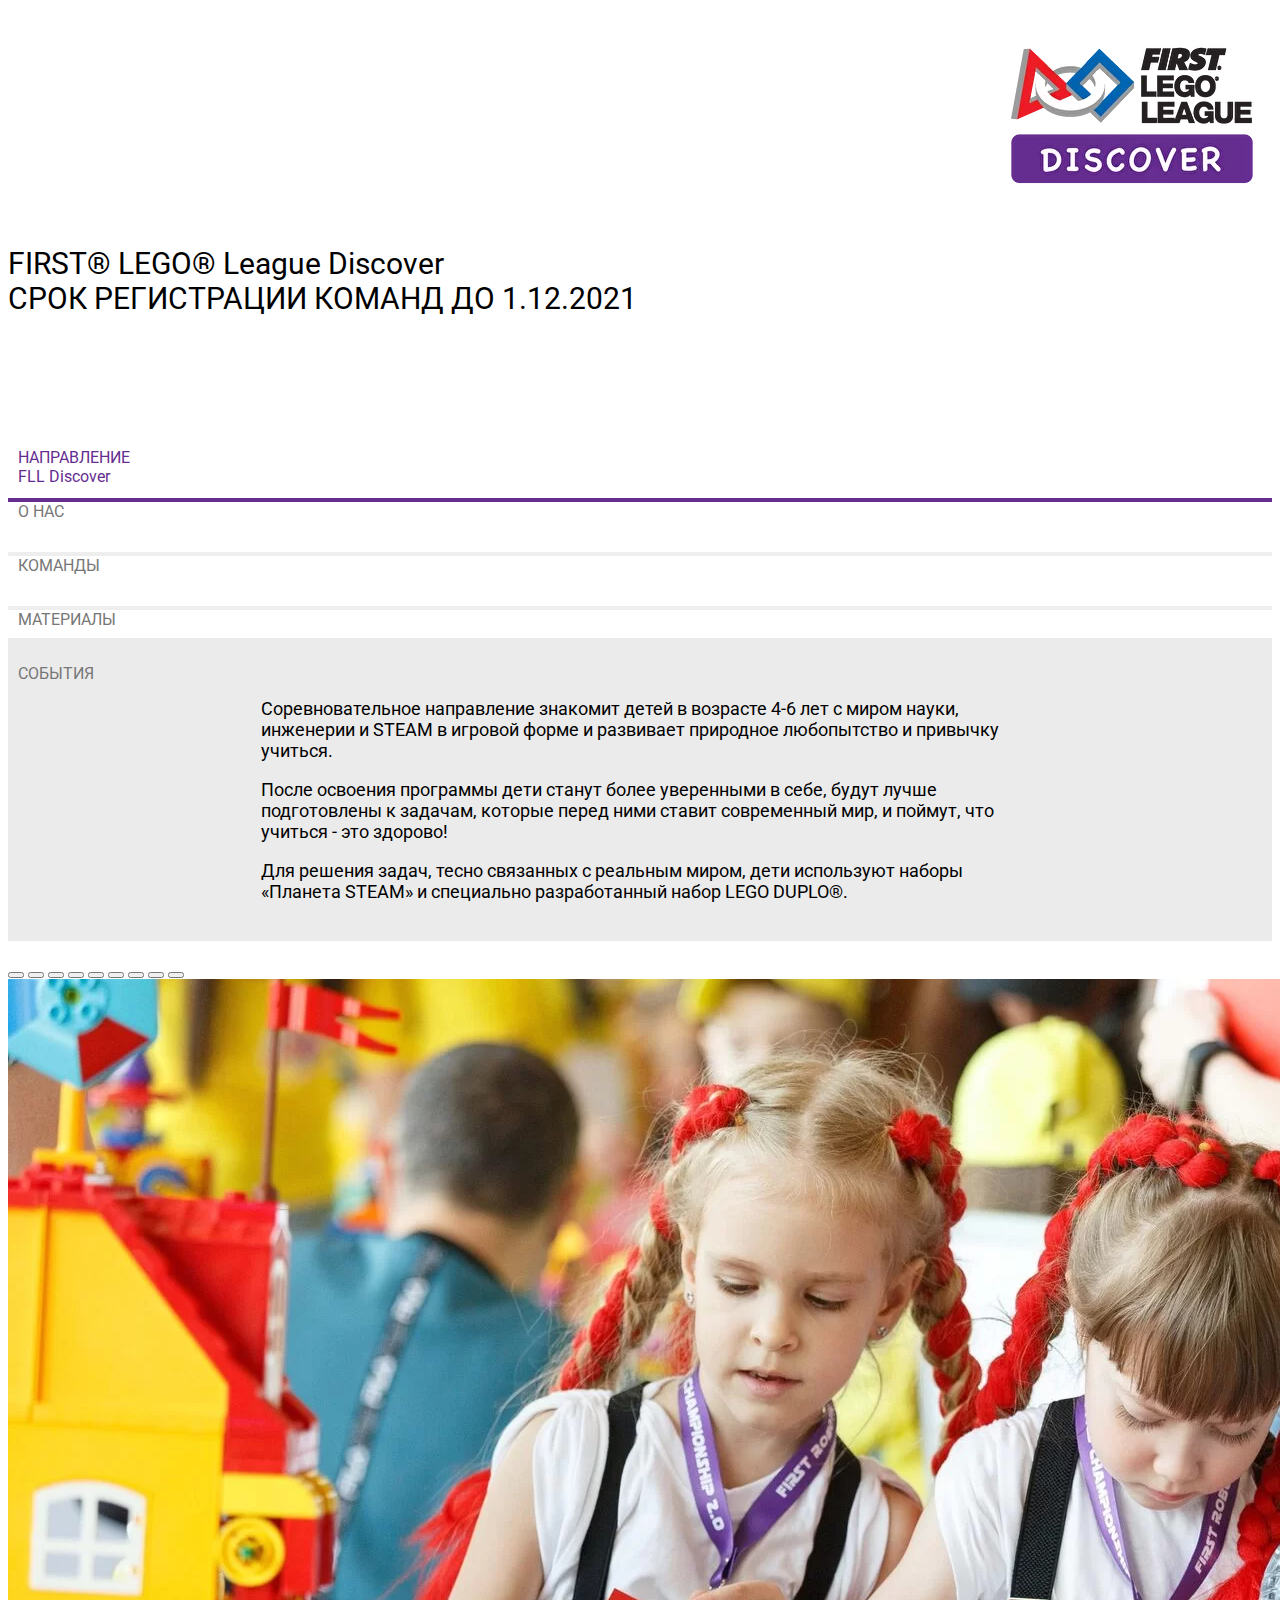
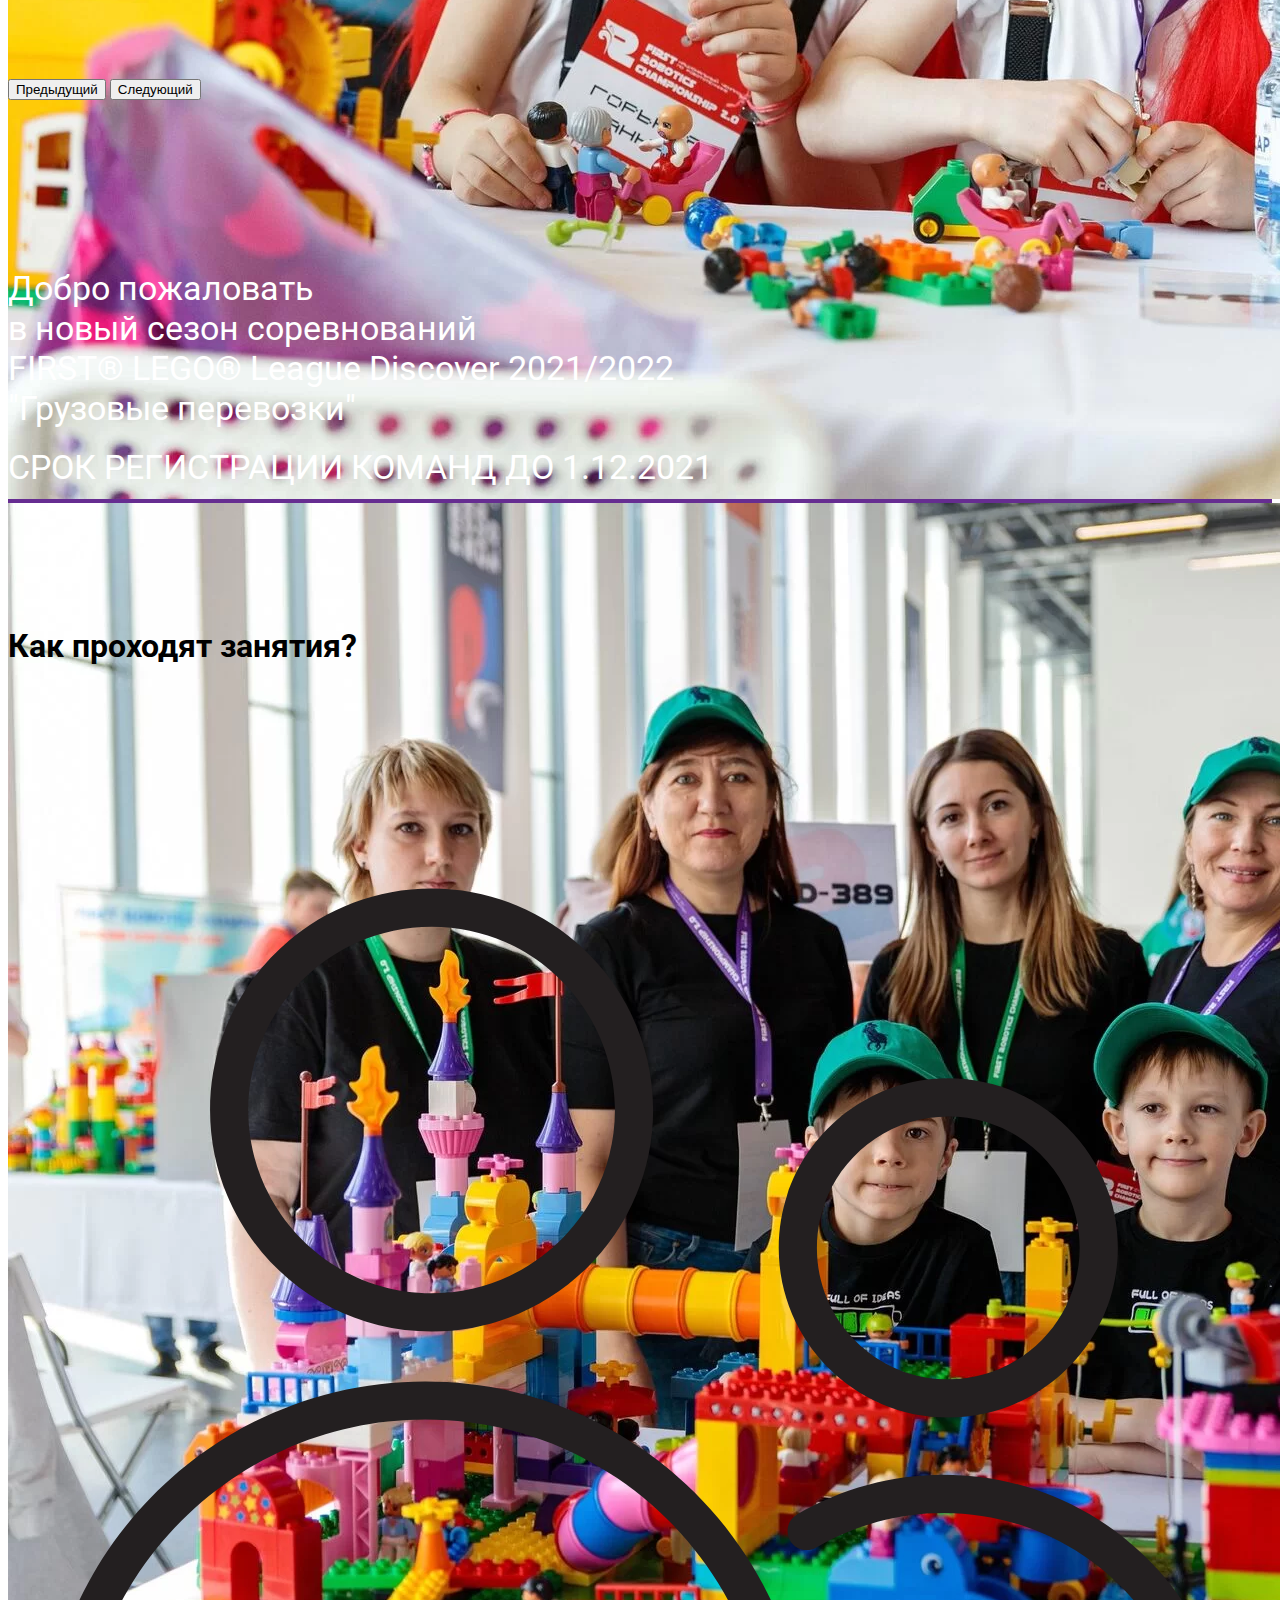
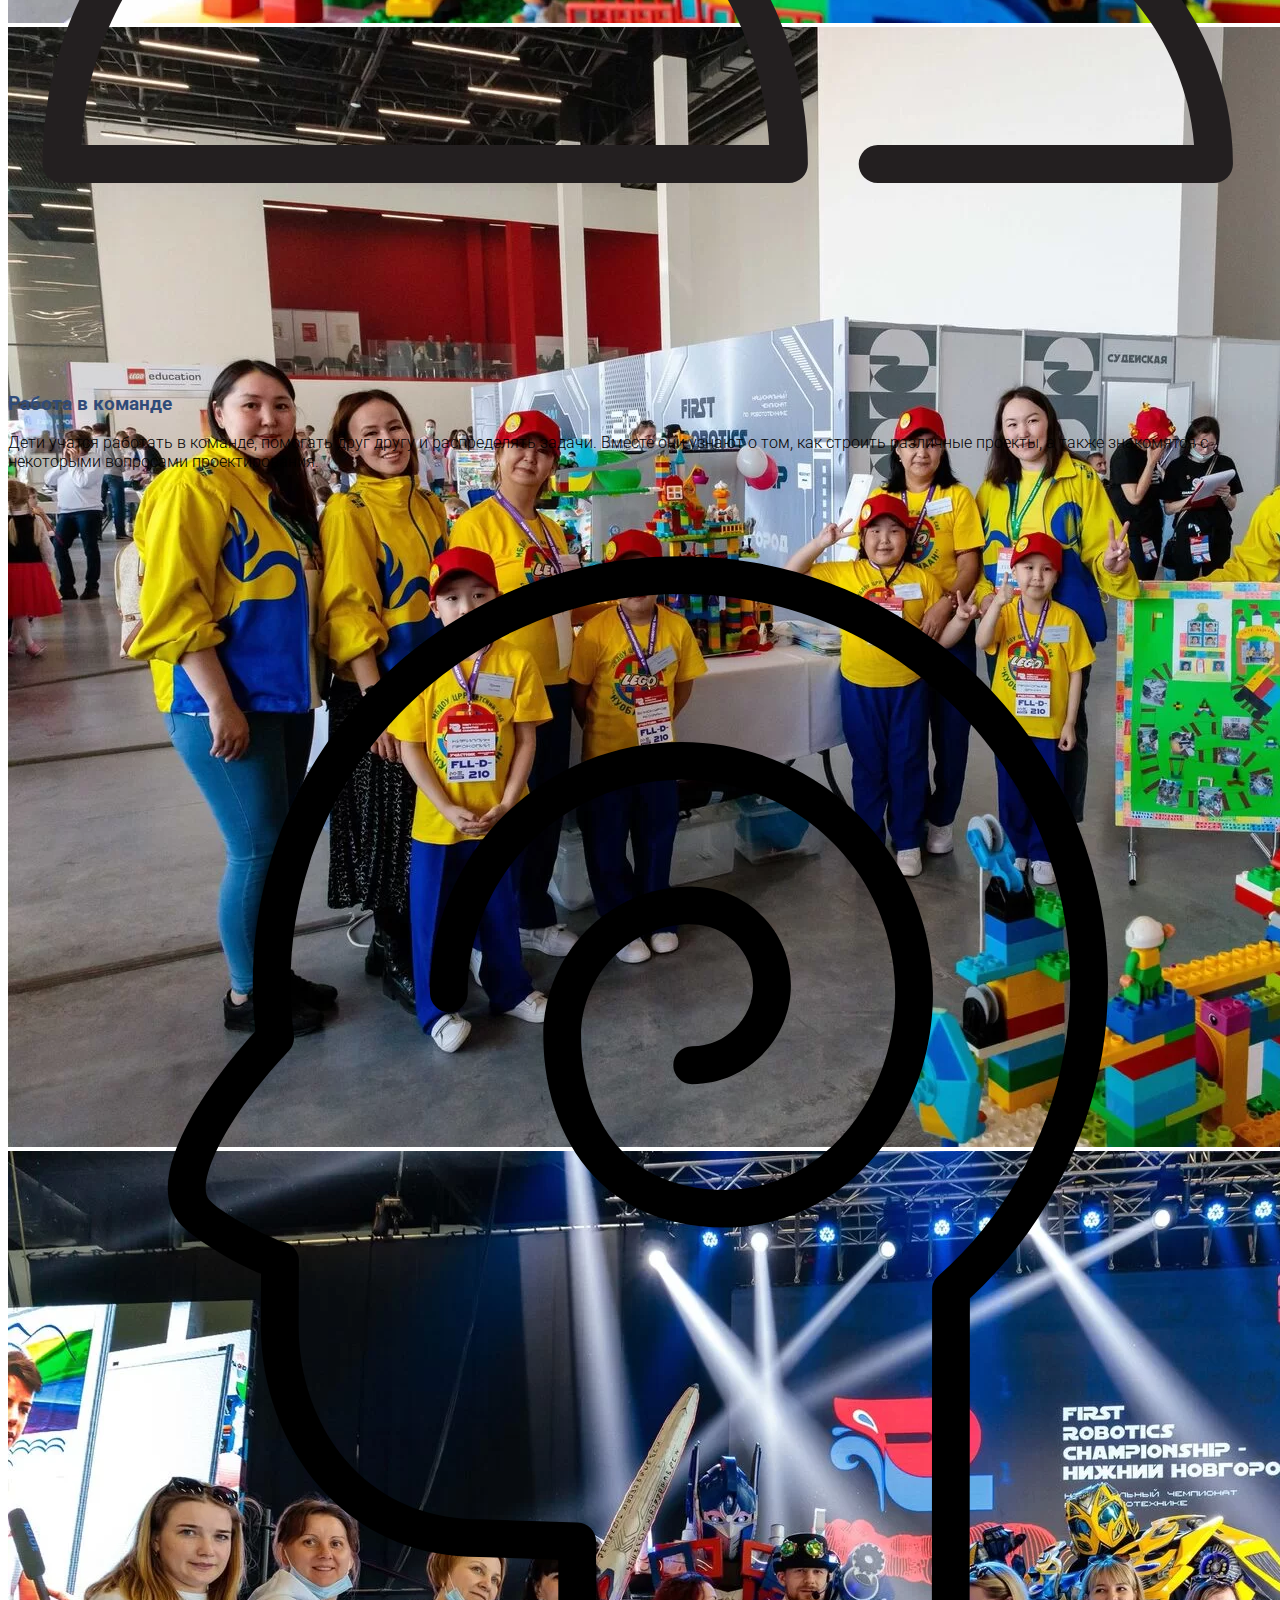
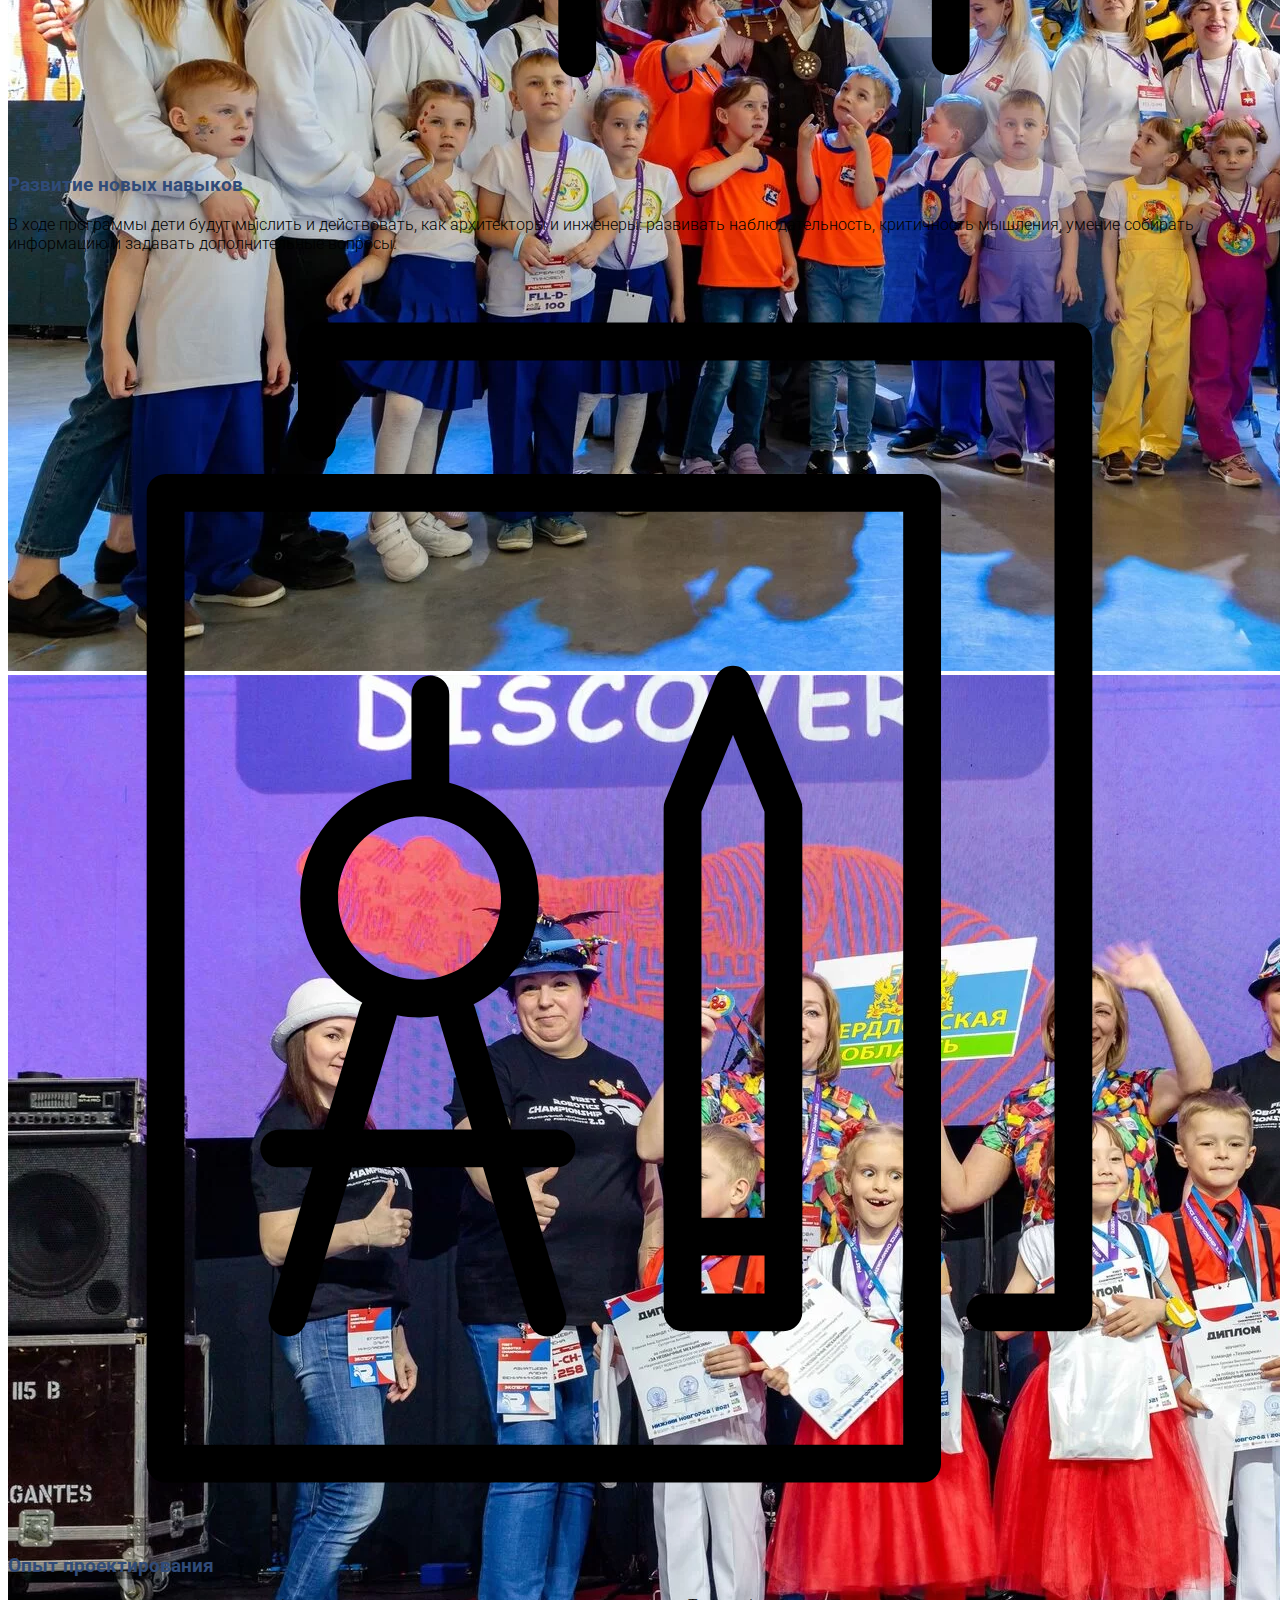
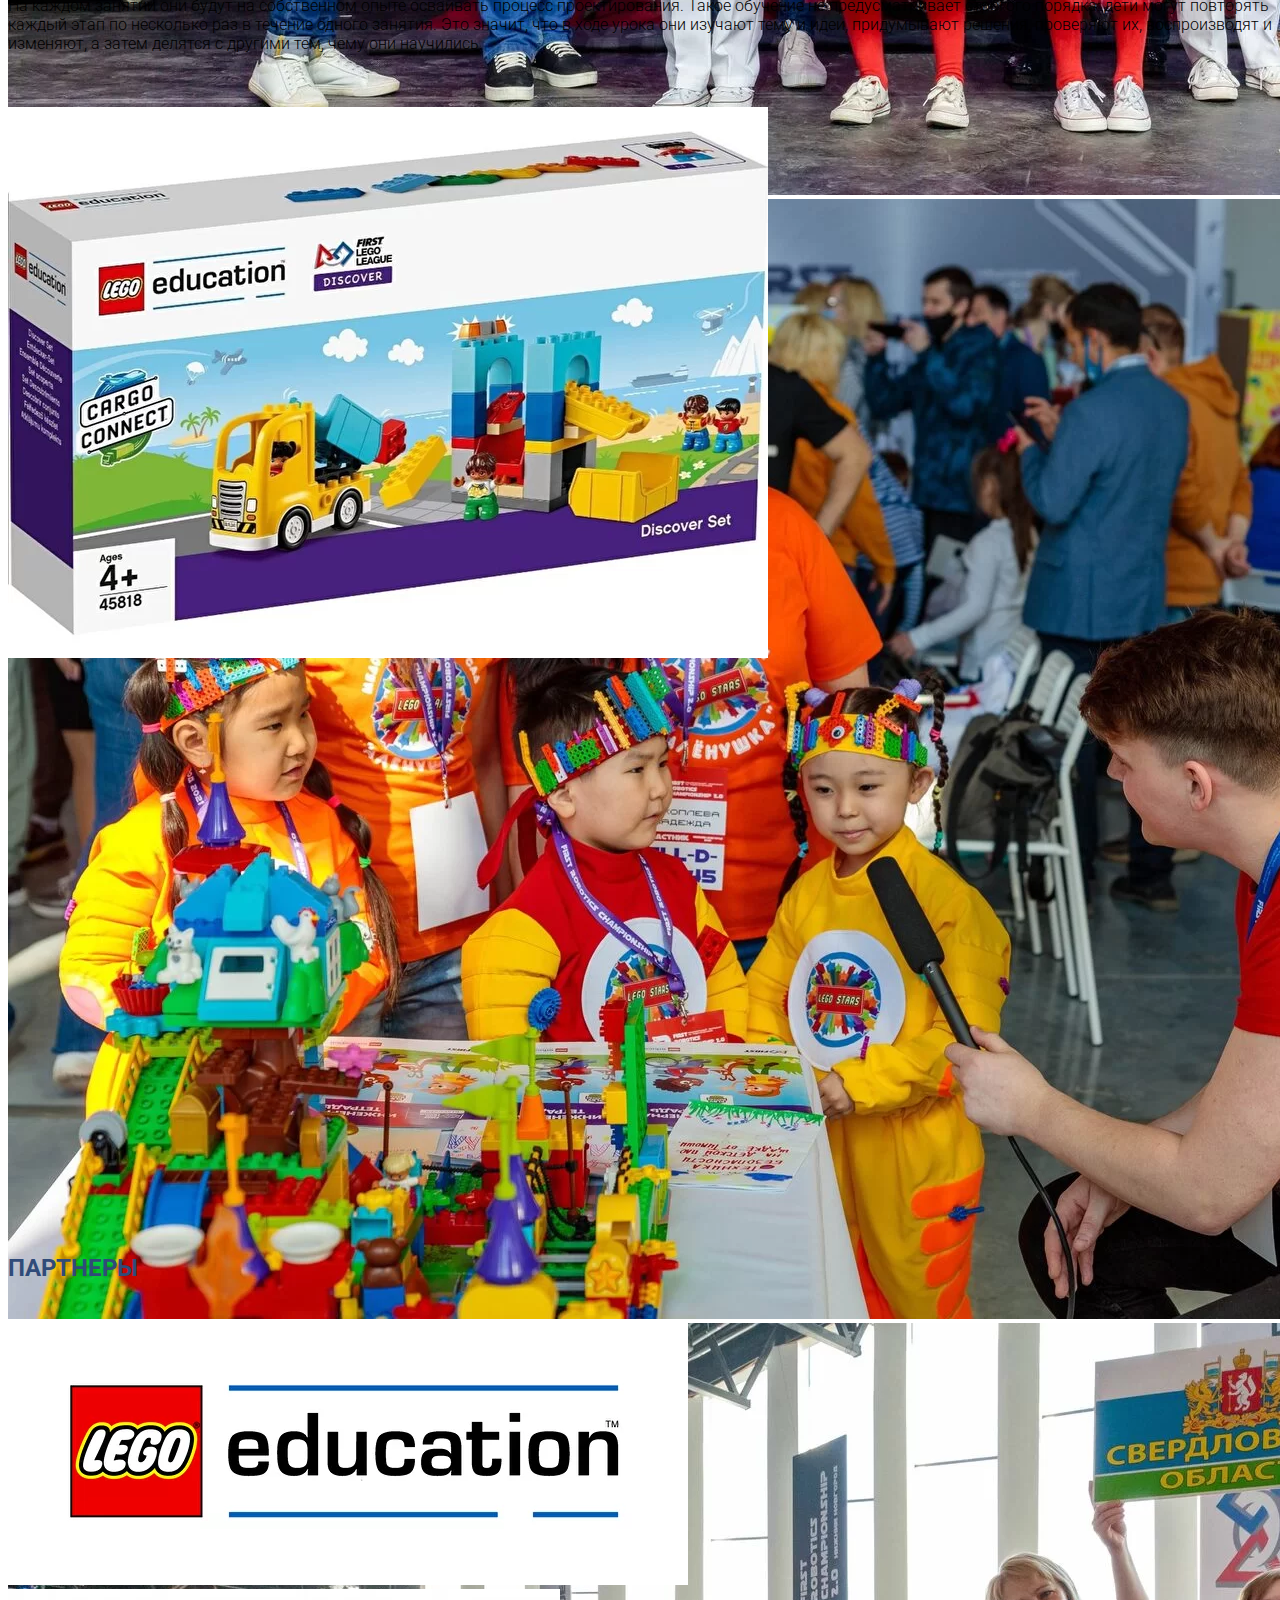
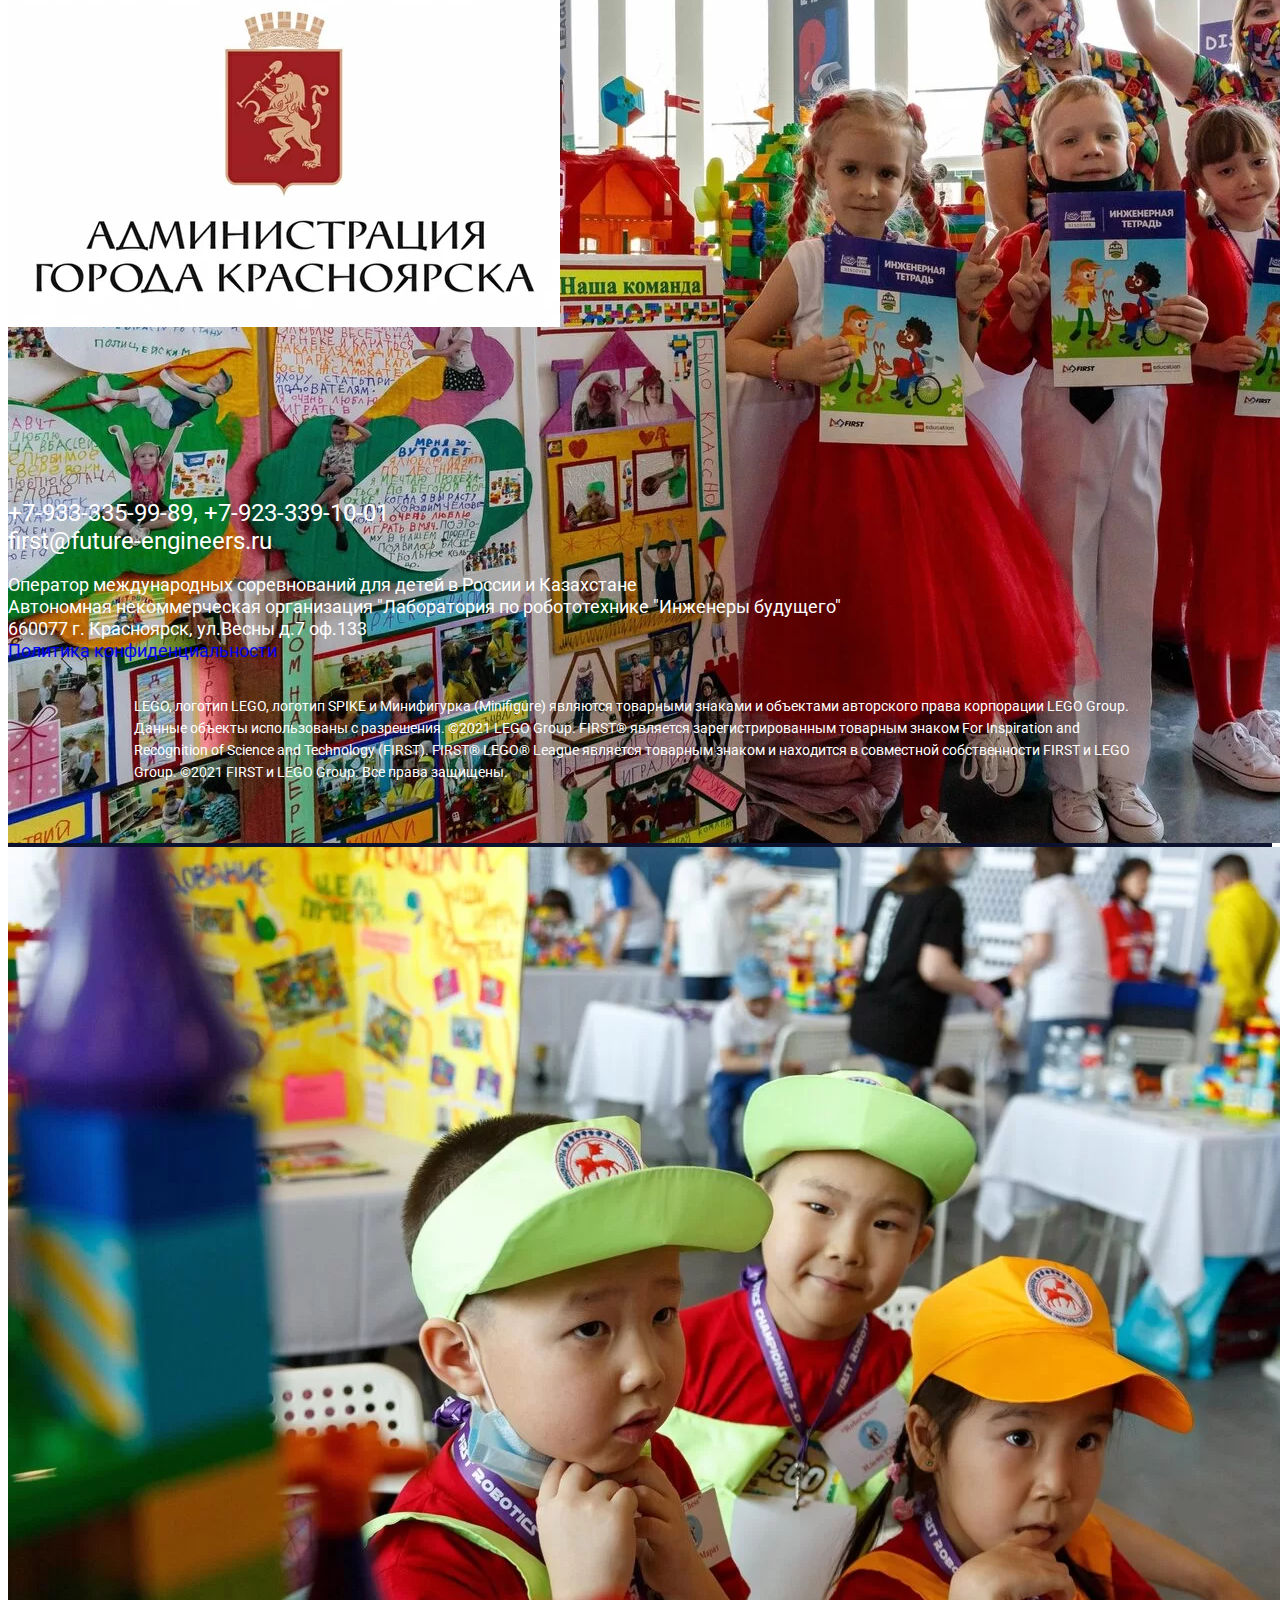
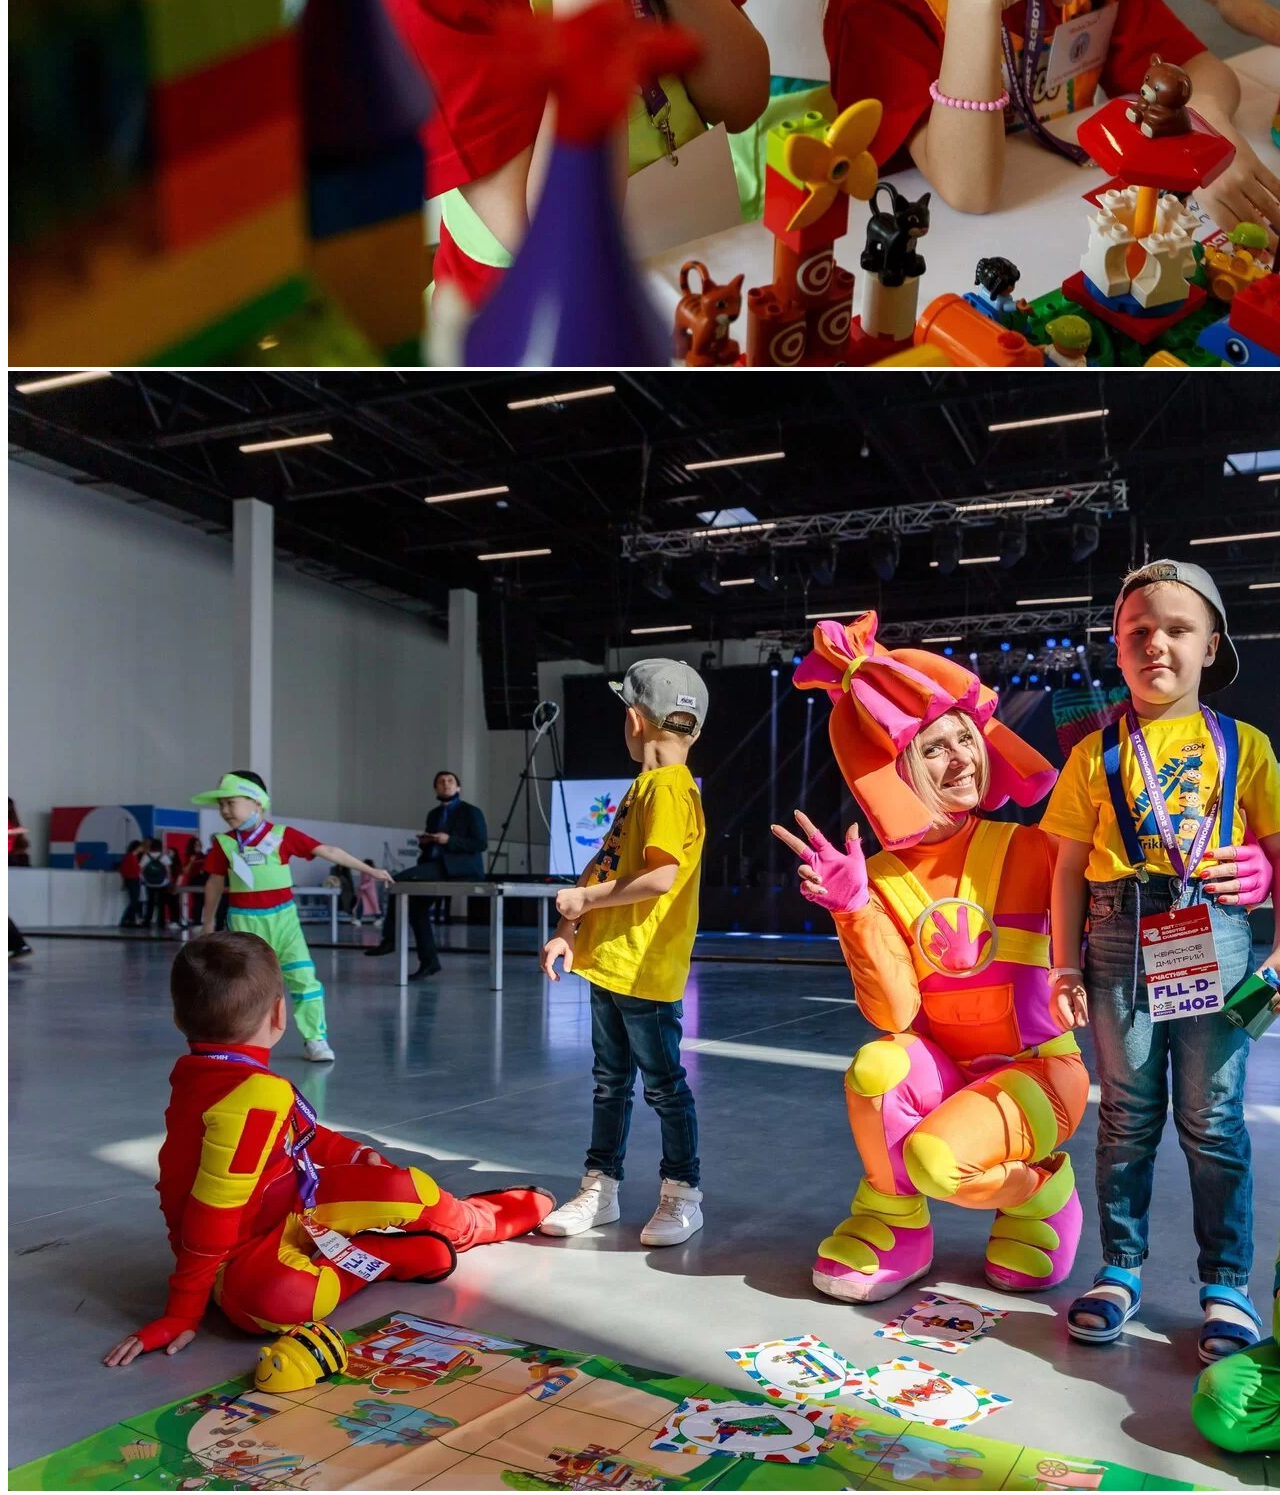
==== commit 3992f473: "completed the primary template" ====
--- a/index.html
+++ b/index.html
@@ -65,10 +65,14 @@
                 </div>
             </div>
         </div>
-
-
+    </div>
+
+
+    <div class="container  bg_gray">
         <div>
             <div class="text1">
+                <br>
+                <br>
                 <p>Соревновательное направление знакомит детей в возрасте 4-6 лет с миром науки, инженерии и STEAM в
                     игровой форме и развивает природное любопытство и привычку учиться.</p>
                 <p>После освоения программы дети станут более уверенными в себе, будут лучше подготовлены к задачам,
@@ -76,11 +80,13 @@
                 <p>Для решения задач, тесно связанных с реальным миром, дети используют наборы «Планета STEAM» и
                     специально разработанный набор LEGO DUPLO®.</p>
                 <br>
-                <br>
-            </div>
-        </div>
-
-
+            </div>
+        </div>
+    </div>
+
+
+    <br>
+    <div class="container">
         <div id="carouselExampleIndicators" class="carousel slide" data-bs-ride="carousel">
             <div class="carousel-indicators">
                 <button type="button" data-bs-target="#carouselExampleIndicators" data-bs-slide-to="0" class="active" aria-current="true" aria-label="Slide 1"></button>
@@ -131,20 +137,6 @@
                 <span class="visually-hidden">Следующий</span>
             </button>
         </div>
-
-
-        <div>
-            <div class="text1">
-                <br>
-                <br>
-                <p>Соревновательное направление знакомит детей в возрасте 4-6 лет с миром науки, инженерии и STEAM в
-                    игровой форме и развивает природное любопытство и привычку учиться.</p>
-                <p>После освоения программы дети станут более уверенными в себе, будут лучше подготовлены к задачам,
-                    которые перед ними ставит современный мир, и поймут, что учиться - это здорово!</p>
-                <p>Для решения задач, тесно связанных с реальным миром, дети используют наборы «Планета STEAM» и
-                    специально разработанный набор LEGO DUPLO®.</p>
-            </div>
-        </div>
     </div>
 
 
@@ -176,7 +168,7 @@
                     </div>
                     <div class="col-10">
                         <h3 class="font_blue">Работа в команде</h3>
-                        <p class="font_light">
+                        <p class="font_300">
                             Дети учатся работать в команде, помогать друг другу и распределять задачи.
                             Вместе они узнают о том, как строить различные проекты,
                             а также знакомятся с некоторыми вопросами проектирования.
@@ -189,7 +181,7 @@
                     </div>
                     <div class="col-10">
                         <h3 class="font_blue">Развитие новых навыков</h3>
-                        <p class="font_light">
+                        <p class="font_300">
                             В ходе программы дети будут мыслить и действовать, как архитекторы и инженеры:
                             развивать наблюдательность, критичность мышления, умение собирать информацию
                             и задавать дополнительные вопросы.
@@ -202,7 +194,7 @@
                     </div>
                     <div class="col-10">
                         <h3 class="font_blue">Опыт проектирования</h3>
-                        <p class="font_light">
+                        <p class="font_300">
                             На каждом занятии они будут на собственном опыте осваивать процесс проектирования.
                             Такое обучение не предусматривает строгого порядка: дети могут повторять каждый этап
                             по несколько раз в течение одного занятия. Это значит, что в ходе урока они изучают
@@ -242,7 +234,7 @@
 
     <div class="container">
         <div class="text-center">
-            <h1 class="font_blue">ПАРТНЕРЫ</h1>
+            <h2 class="font_blue">ПАРТНЕРЫ</h2>
             <br>
         </div>
         <div class="row">
@@ -256,8 +248,7 @@
             <div class="col-2"></div>
         </div>
     </div>
-    <br>
-    <br>
+
 
 
     <div class="stripe_blue"></div>
--- a/css/style.css
+++ b/css/style.css
@@ -1,24 +1,25 @@
-@import url('https://fonts.googleapis.com/css2?family=Roboto:ital,wght@0,300;0,500;1,300;1,500&display=swap');
+@import url('https://fonts.googleapis.com/css2?family=Roboto:ital,wght@0,100;0,300;0,400;0,500;0,700;0,900;1,100;1,300;1,400;1,500;1,700;1,900&display=swap');
 
 body{
     font-family: 'Roboto', sans-serif;
+    color: black;
 }
-.font_light{
+.font_300{
     font-weight: 300;
 }
-.font_light_italic{
+.font_300_italic{
     font-weight: 300;
     font-style: italic;
 }
-.font_medium{
-    font-weight: 500;
-}
-.font_medium_italic{
-    font-weight: 500;
-    font-style: italic;
-}
+
 .font_blue{
     color: #304b79;
+}
+.bg_gray{
+    background-color: #ebebeb;
+    margin-left: 0;
+    margin-right: 0;
+    max-width: 100%;
 }
 a{
     text-decoration: none;
@@ -84,11 +85,6 @@
     font-size: 34px;
     color: white;
 }
-
-
-
-
-
 .stripe_blue{
     width: 100%;
     height: 168px;
@@ -118,7 +114,57 @@
     margin-left: auto;
     margin-right: auto;
 }
-
 .bor{
     border: 1px solid black;
-}+}
+.kak_proh{
+    width: 80%;
+    margin-left: auto;
+    margin-right: auto;
+
+}
+.kak_col{
+    position: relative;
+    padding: 0;
+}
+.kak_circle{
+    width: 48px;
+    height: 48px;
+    background: #dab03c;
+    border-radius: 100%;
+    border: 2px solid #fff;
+    position: absolute;
+}
+.kak_line{
+    width: 2px ;
+    background: #304b79;
+    position: absolute;
+    height: 100%;
+    margin-left: 22px;
+}
+.kak_number{
+    text-align: center;
+    color: white;
+    font-size: 20px;
+    padding-top: 7px;
+}
+.kartochka{
+    background-color: rgb(212, 212, 212);
+    border-radius: 5px;
+    padding: 30px;
+    margin: 10px;
+    color: black;
+}
+.kartochka:hover{
+    background-color: #9678c4;
+}
+.button_purple{
+    color: #ffffff;
+    background-color: #662d91;
+    height: 45px;
+    font-size: 14px;
+    padding-left: 30px;
+    padding-right: 30px;
+    display: inline-block;
+}
+
